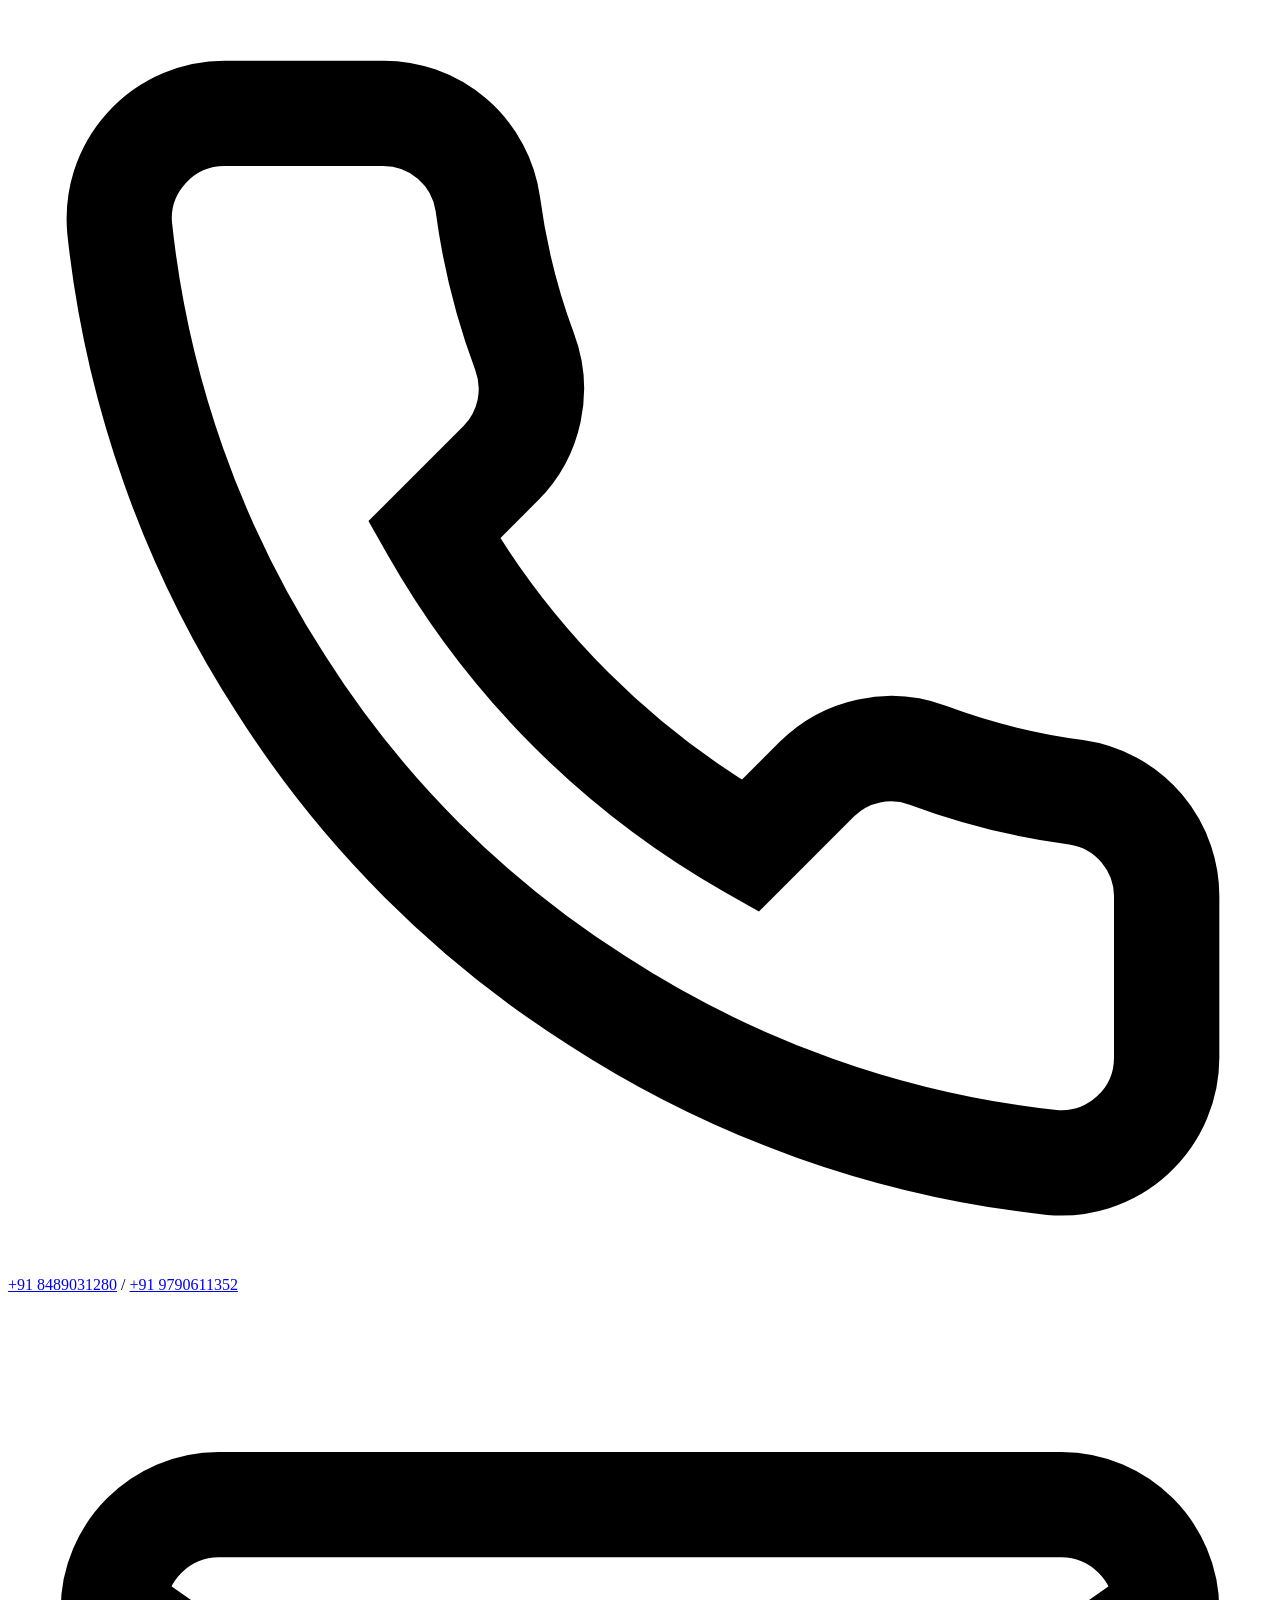
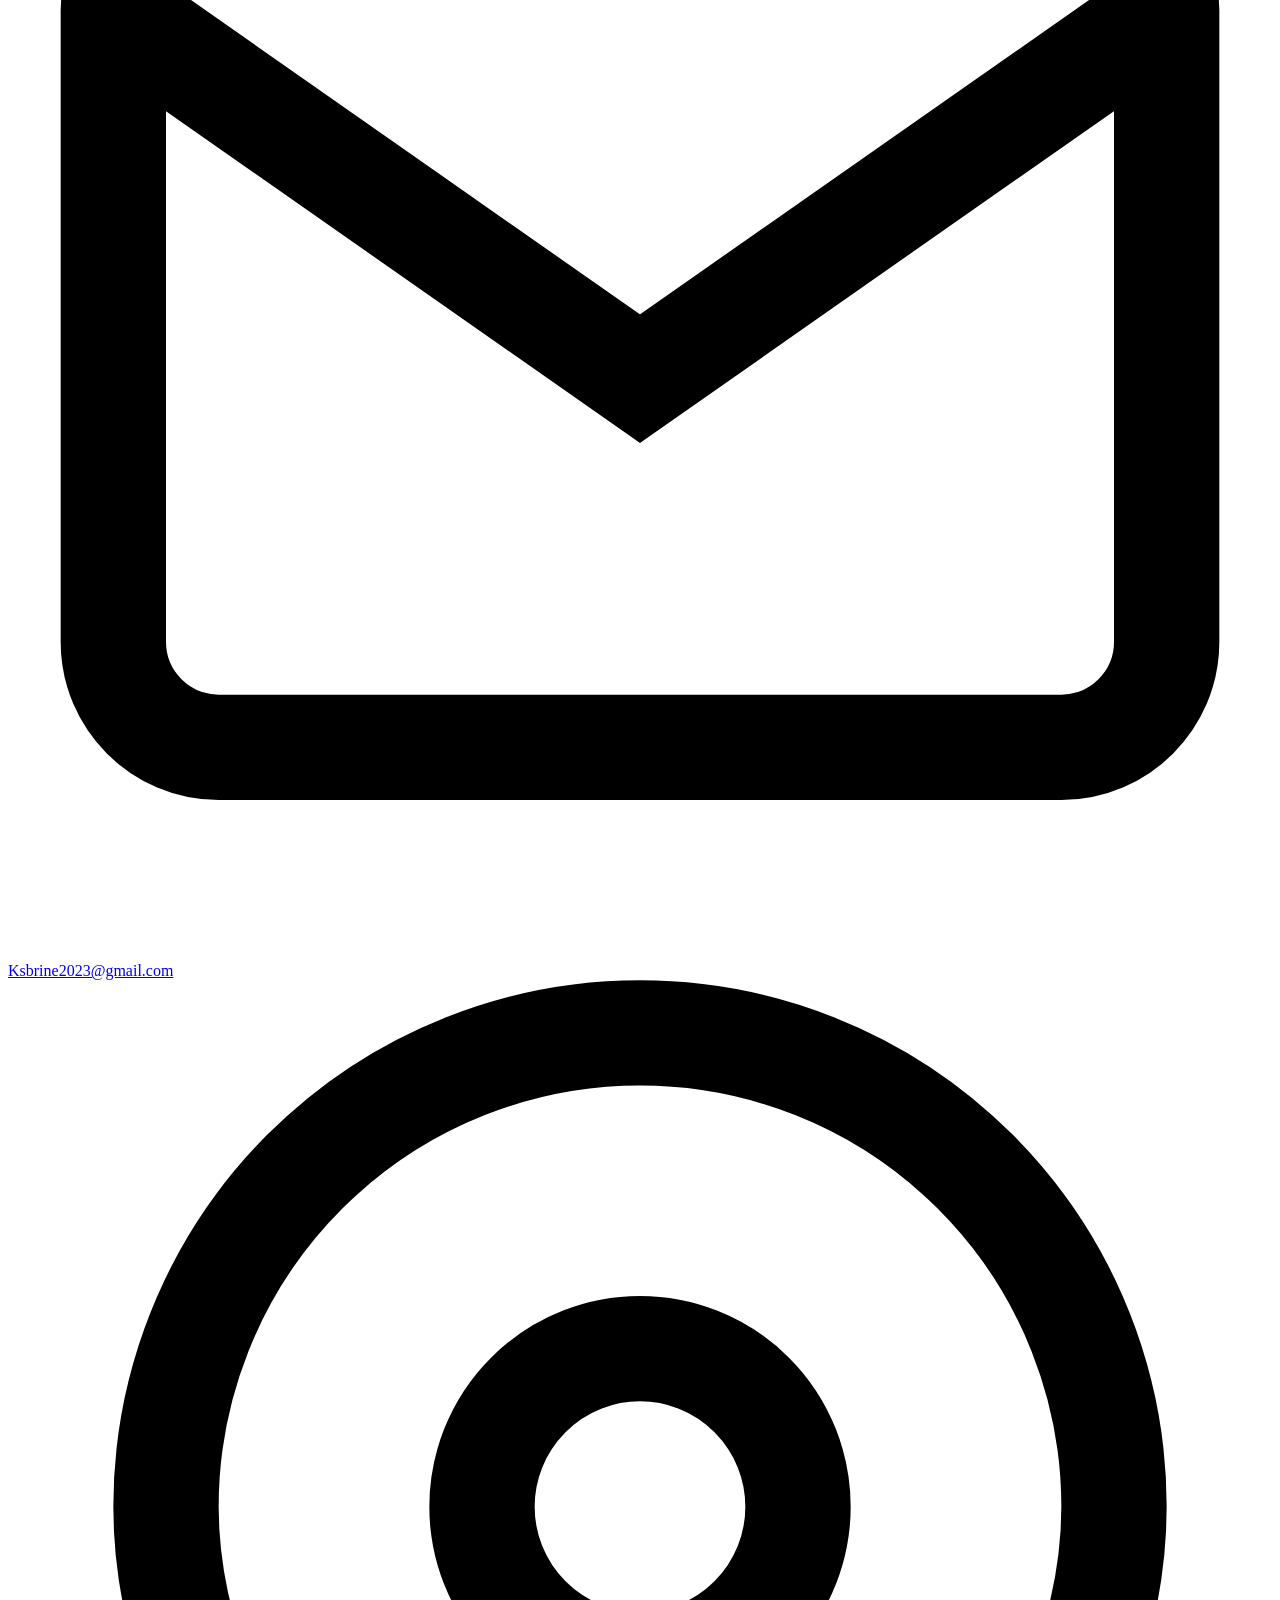
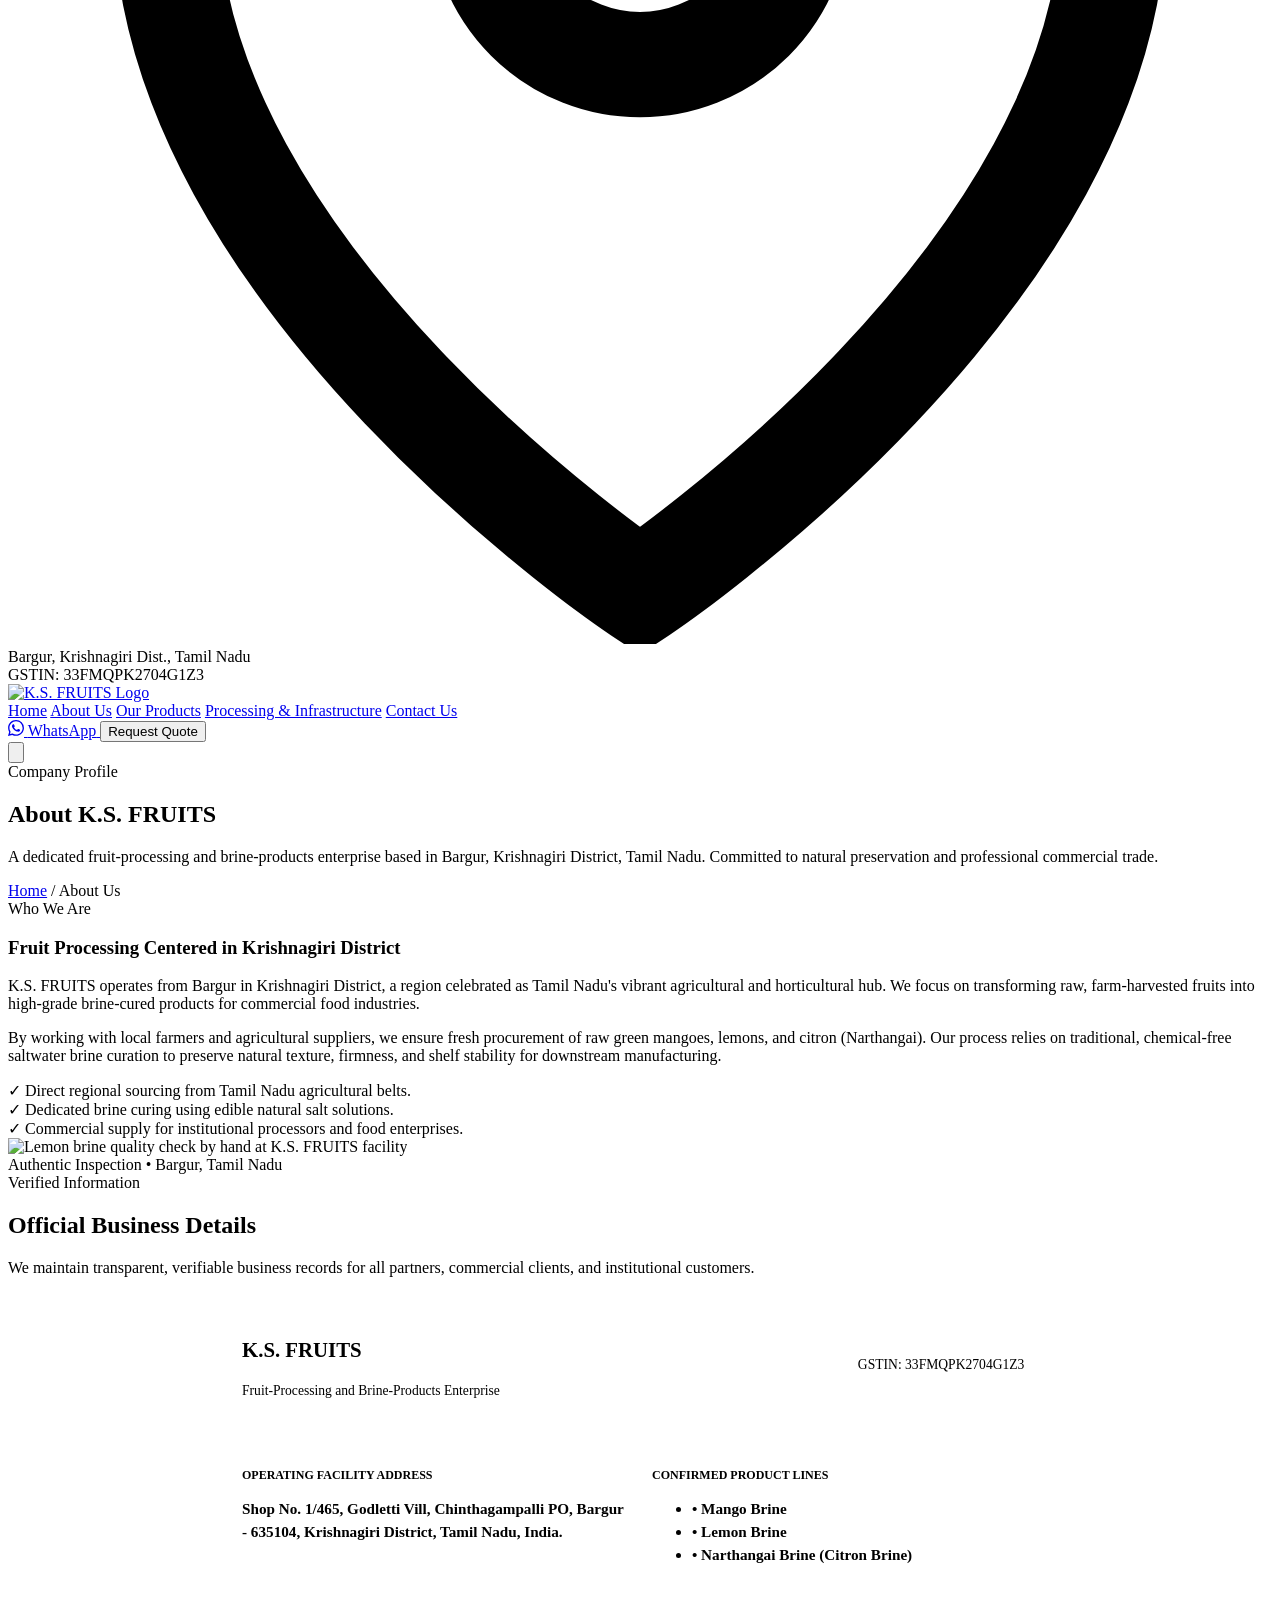
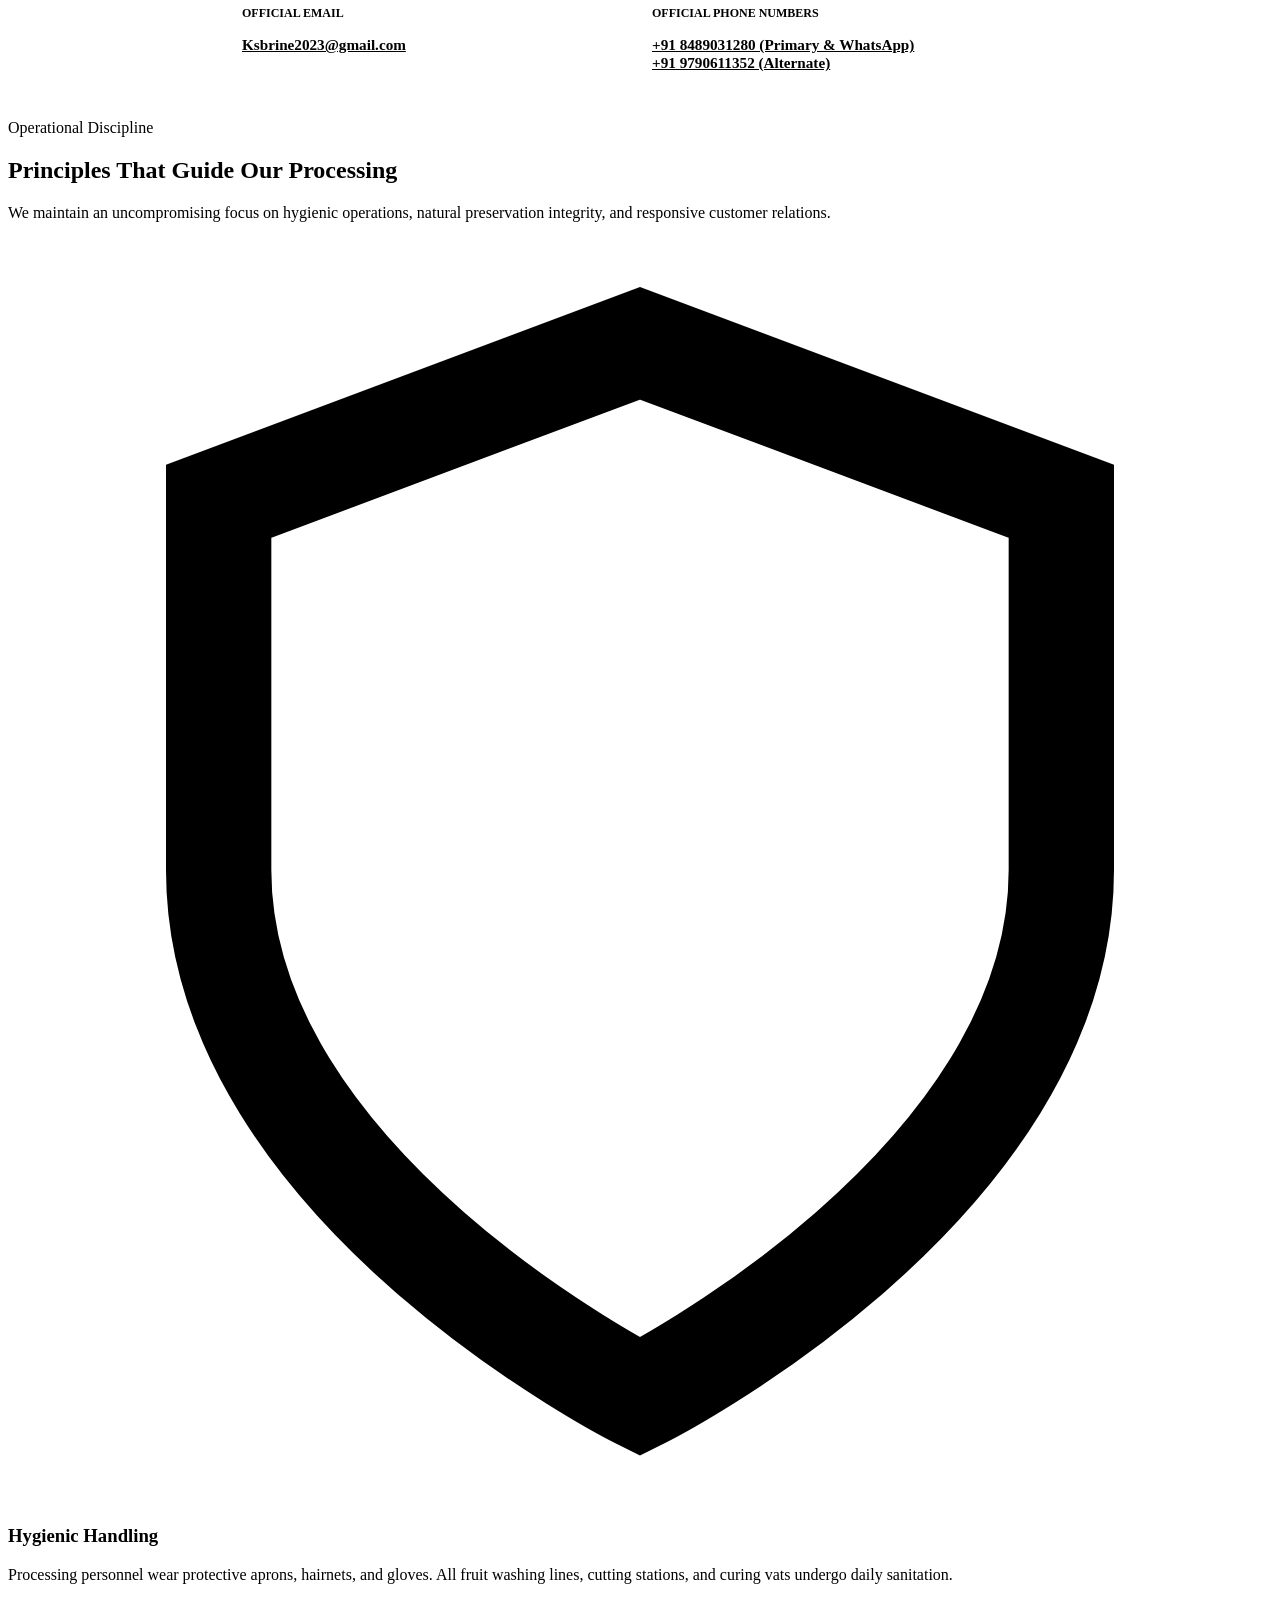
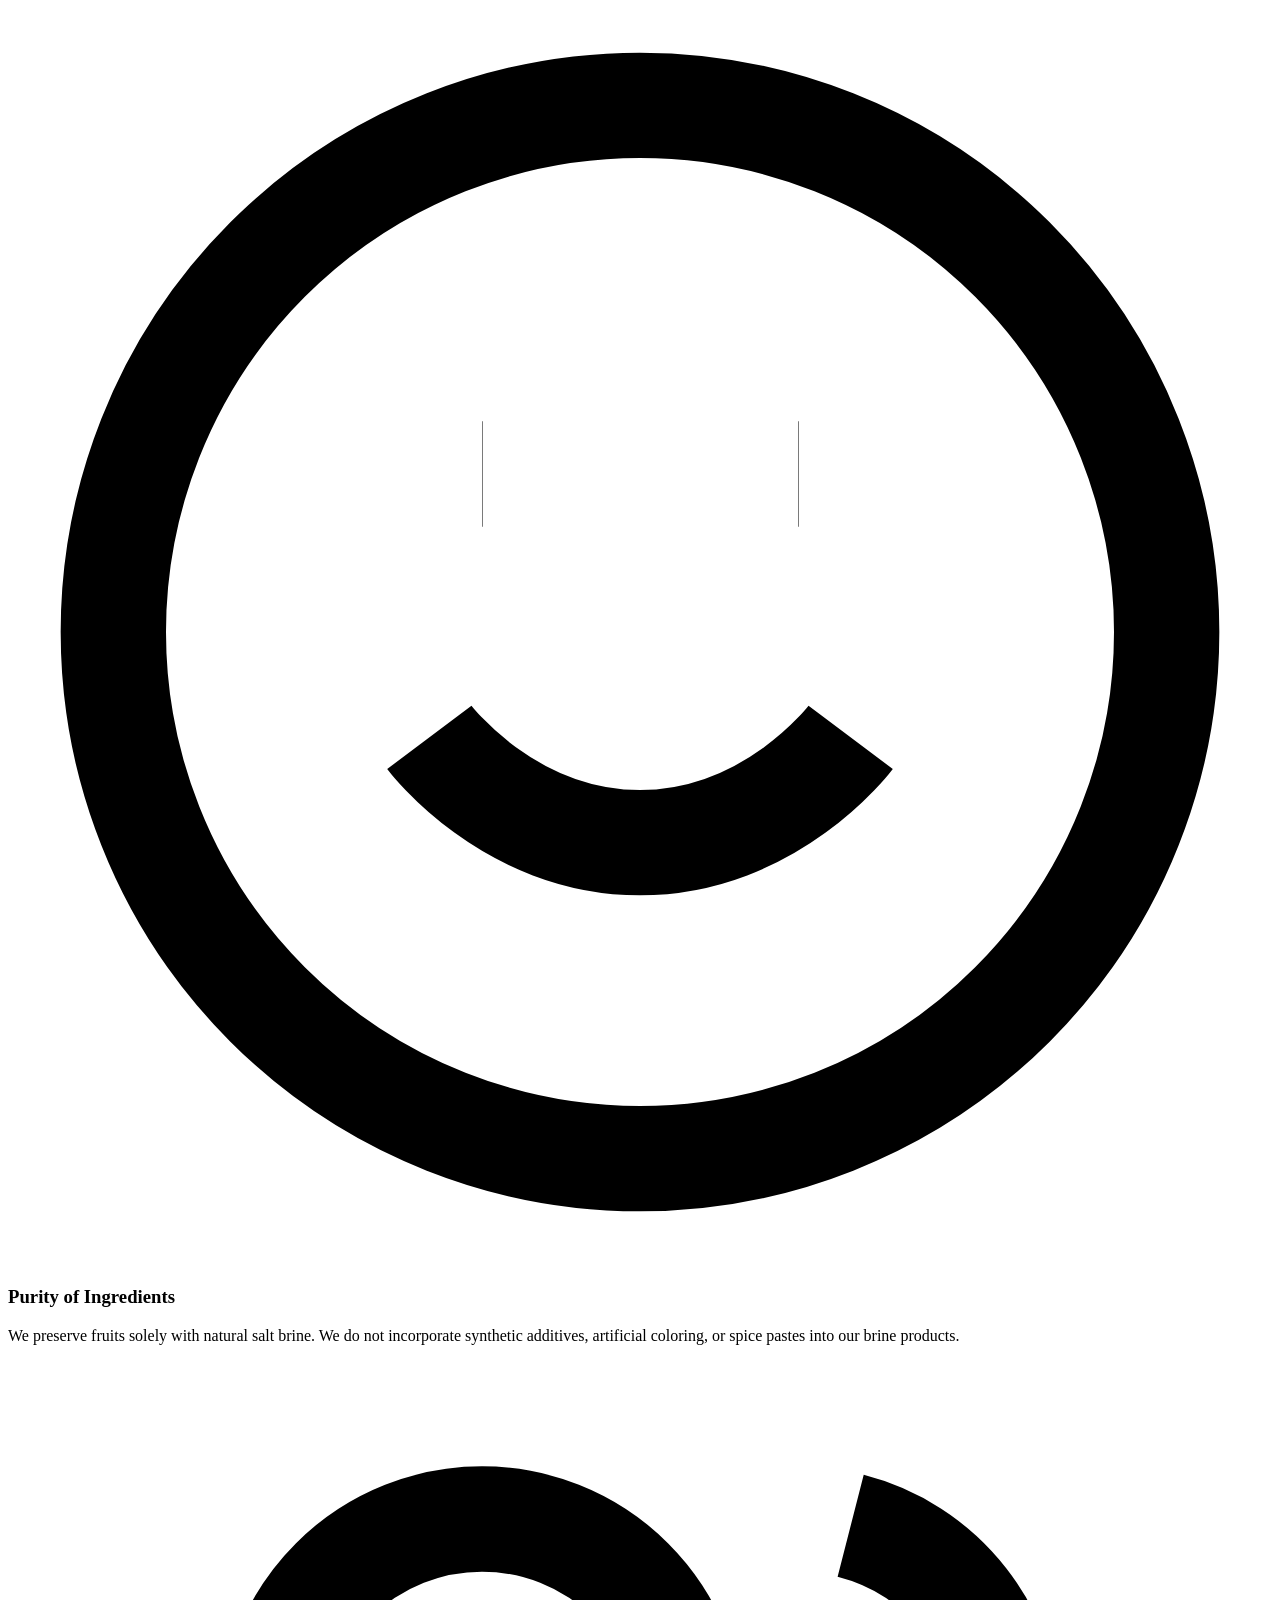
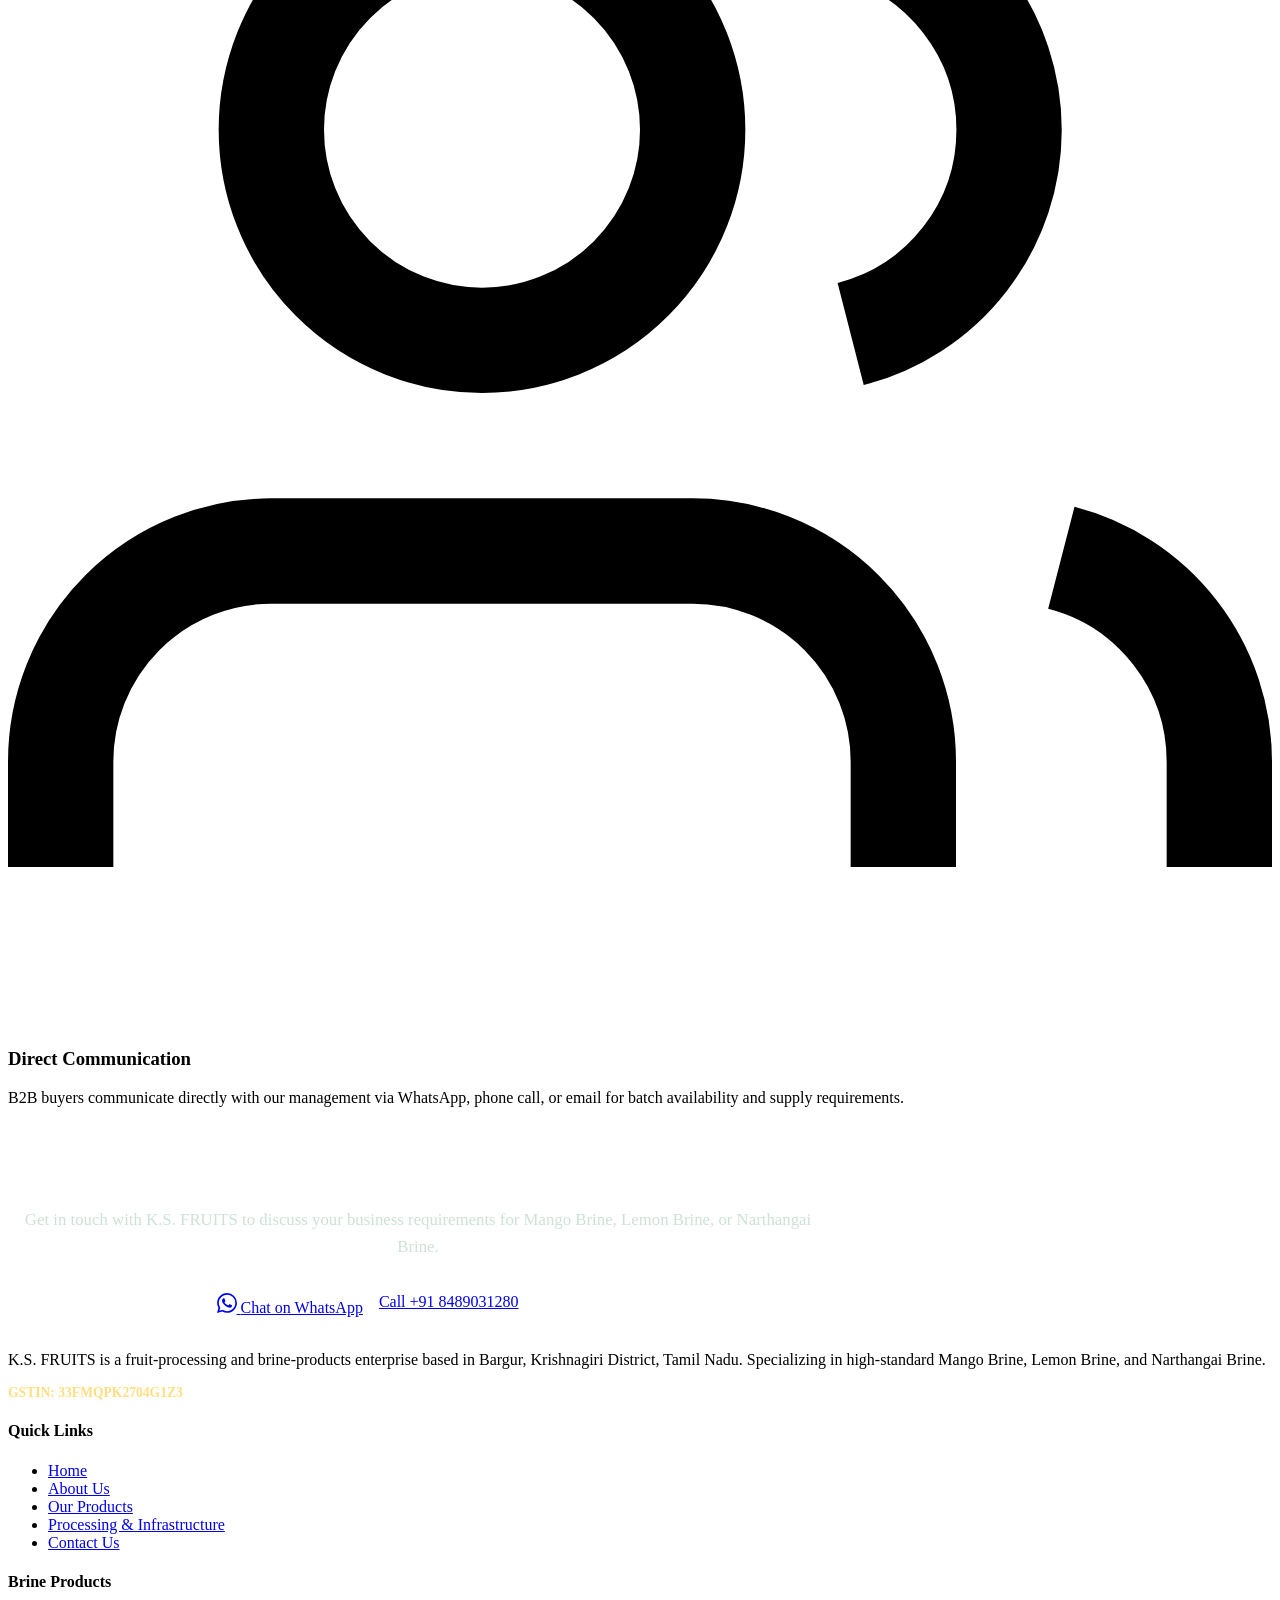
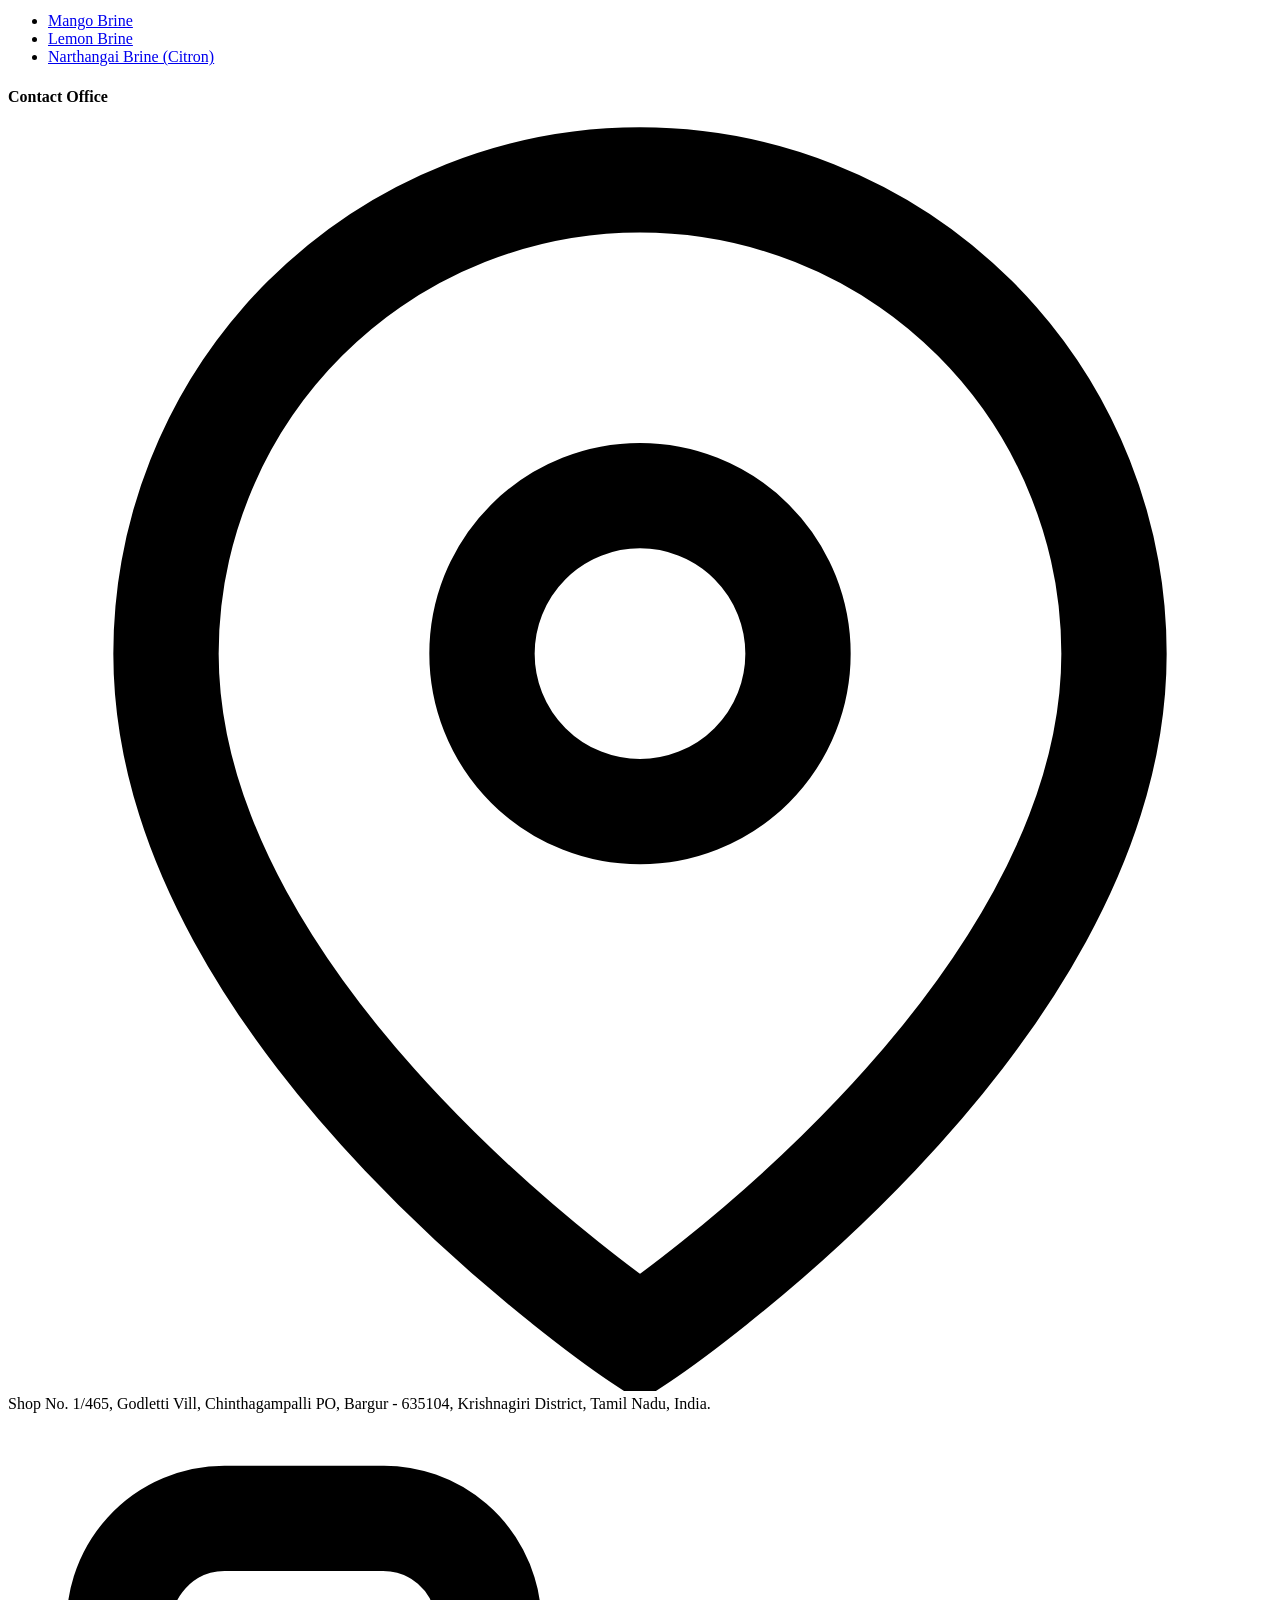
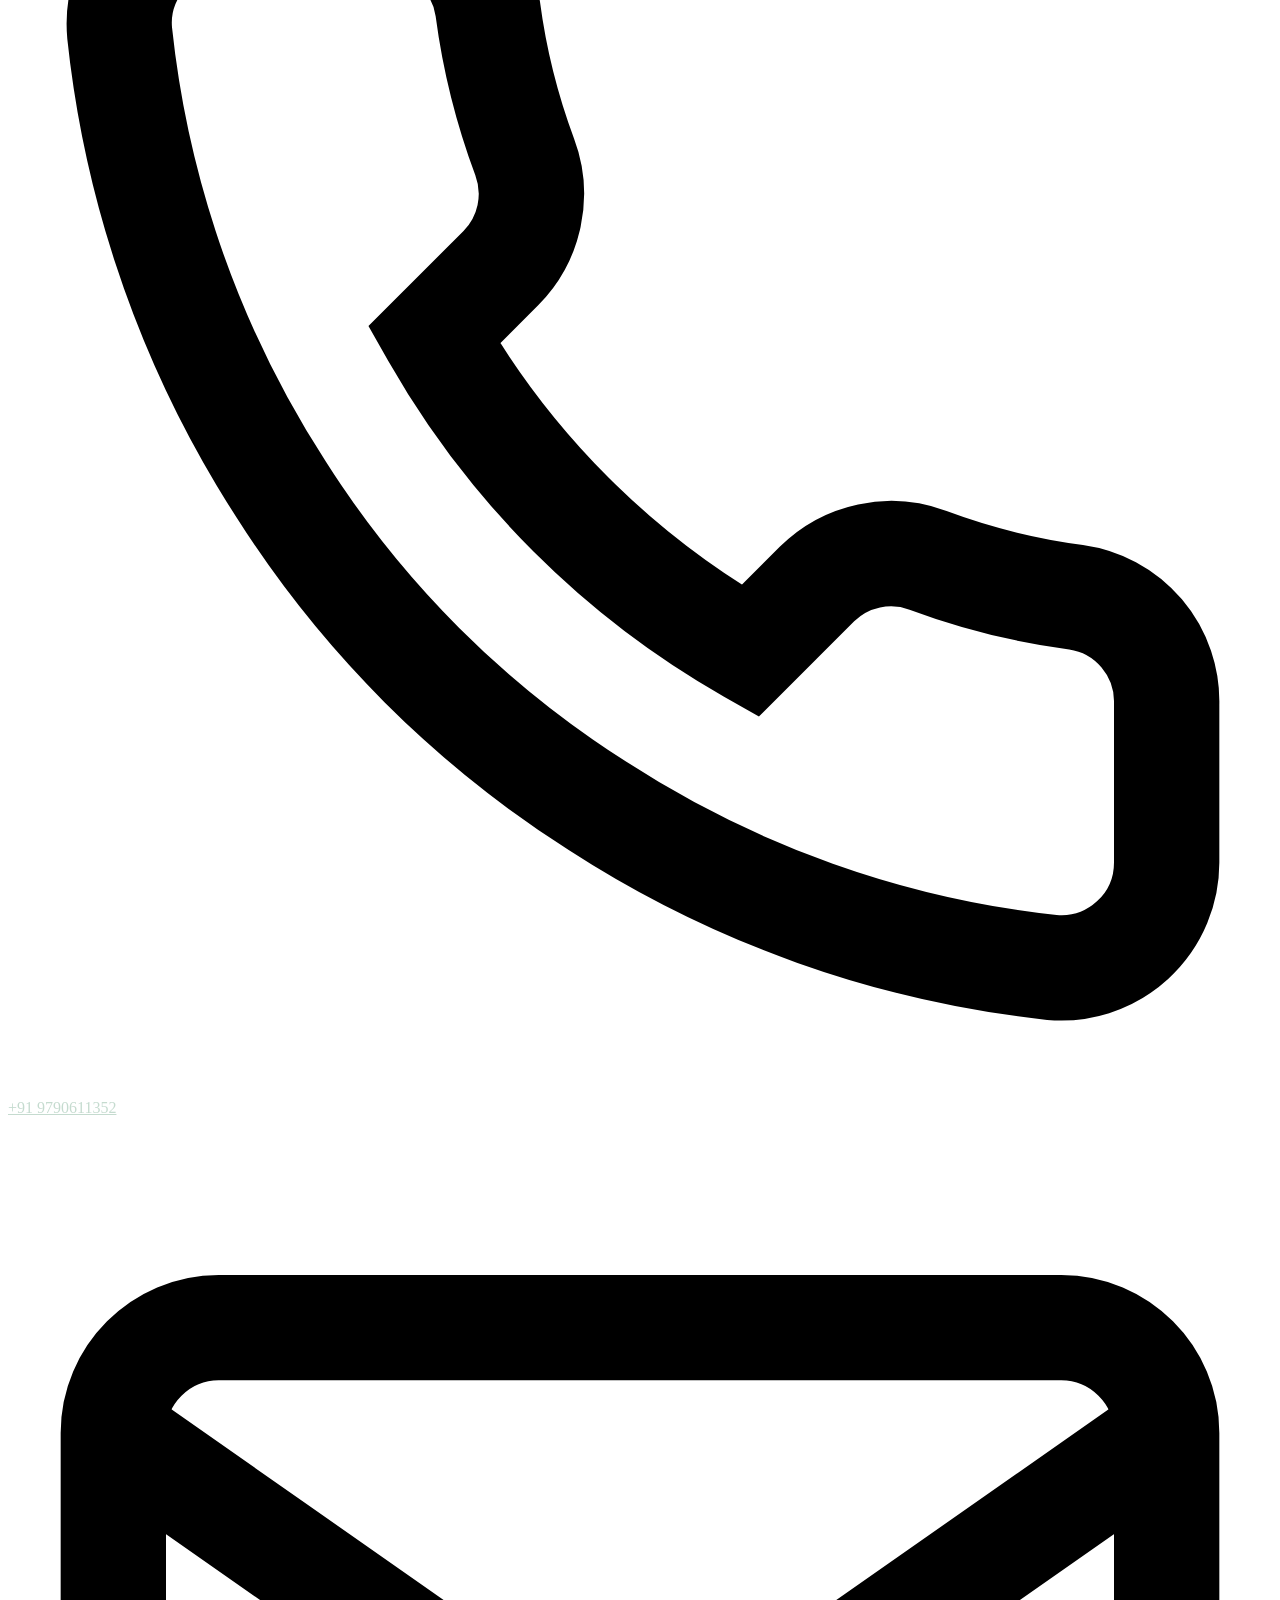
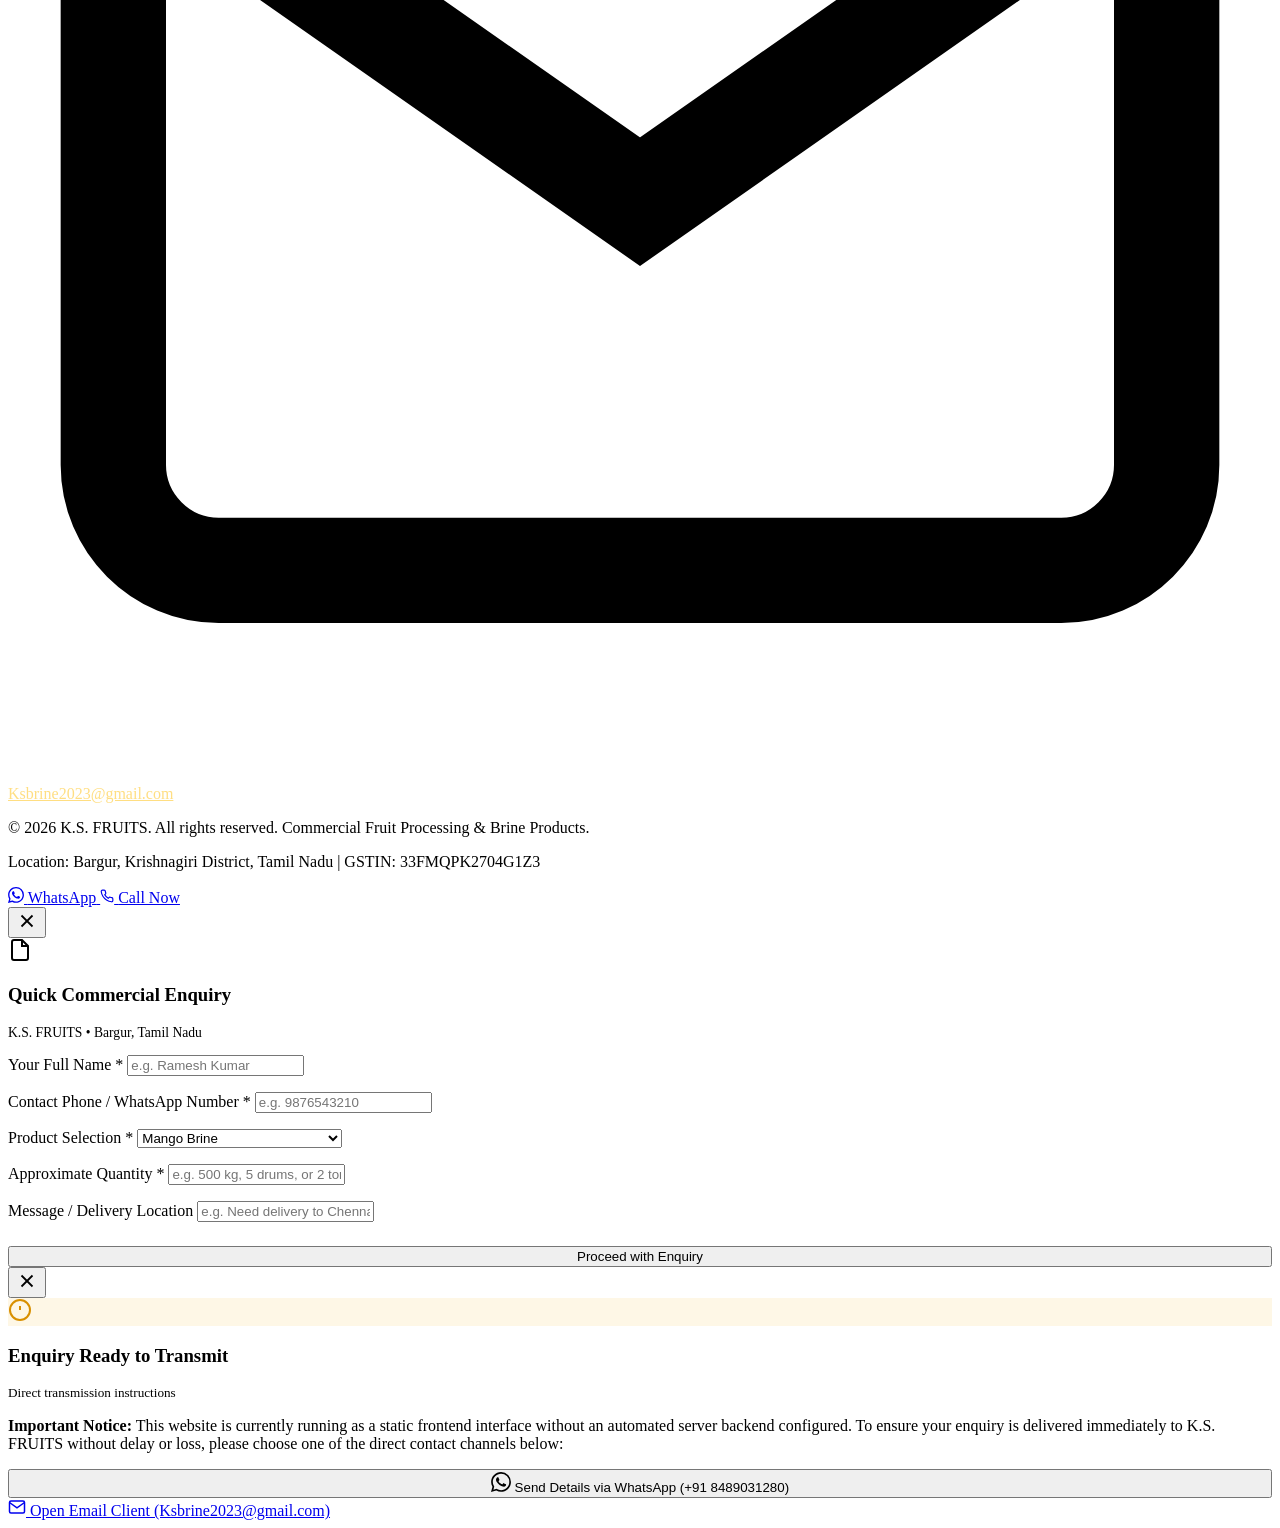
==== about.html @ 03e28963 "Add files via upload" ====
<!DOCTYPE html>
<html lang="en">
<head>
  <meta charset="UTF-8">
  <meta name="viewport" content="width=device-width, initial-scale=1.0">
  <title>About Us | K.S. FRUITS - Fruit Processing &amp; Brine Products, Bargur</title>
  <meta name="description" content="Learn about K.S. FRUITS, a fruit processing and brine products enterprise based in Bargur, Krishnagiri District, Tamil Nadu.">
  
  <link rel="preconnect" href="https://fonts.googleapis.com">
  <link rel="preconnect" href="https://fonts.gstatic.com" crossorigin>
  <link href="https://fonts.googleapis.com/css2?family=Plus+Jakarta+Sans:wght@400;500;600;700;800;900&display=swap" rel="stylesheet">
  
  <link rel="stylesheet" href="css/style.css">
</head>
<body>

  <!-- Top Announcement Bar -->
  <aside class="topbar" aria-label="Quick Contact Information">
    <div class="container topbar-content">
      <div class="topbar-info">
        <span class="topbar-item">
          <svg viewBox="0 0 24 24" fill="none" stroke="currentColor" stroke-width="2"><path d="M22 16.92v3a2 2 0 0 1-2.18 2 19.79 19.79 0 0 1-8.63-3.07 19.5 19.5 0 0 1-6-6 19.79 19.79 0 0 1-3.07-8.67A2 2 0 0 1 4.11 2h3a2 2 0 0 1 2 1.72 12.84 12.84 0 0 0 .7 2.81 2 2 0 0 1-.45 2.11L8.09 9.91a16 16 0 0 0 6 6l1.27-1.27a2 2 0 0 1 2.11-.45 12.84 12.84 0 0 0 2.81.7A2 2 0 0 1 22 16.92z"/></svg>
          <a href="tel:+918489031280">+91 8489031280</a> / <a href="tel:+919790611352">+91 9790611352</a>
        </span>
        <span class="topbar-item">
          <svg viewBox="0 0 24 24" fill="none" stroke="currentColor" stroke-width="2"><path d="M4 4h16c1.1 0 2 .9 2 2v12c0 1.1-.9 2-2 2H4c-1.1 0-2-.9-2-2V6c0-1.1.9-2 2-2z"/><polyline points="22,6 12,13 2,6"/></svg>
          <a href="mailto:Ksbrine2023@gmail.com">Ksbrine2023@gmail.com</a>
        </span>
        <span class="topbar-item">
          <svg viewBox="0 0 24 24" fill="none" stroke="currentColor" stroke-width="2"><path d="M21 10c0 7-9 13-9 13s-9-6-9-13a9 9 0 0 1 18 0z"/><circle cx="12" cy="10" r="3"/></svg>
          <span>Bargur, Krishnagiri Dist., Tamil Nadu</span>
        </span>
      </div>
      <div>
        <span class="topbar-badge">GSTIN: 33FMQPK2704G1Z3</span>
      </div>
    </div>
  </aside>

  <!-- Site Navigation Header -->
  <header class="site-header">
    <div class="container header-inner">
      <a href="index.html" class="brand-logo" aria-label="K.S. FRUITS Home">
        <img src="assets/images/logo.svg" alt="K.S. FRUITS Logo" width="260" height="65">
      </a>

      <nav class="nav-menu" id="primary-navigation" aria-label="Main Navigation">
        <a href="index.html" class="nav-link">Home</a>
        <a href="about.html" class="nav-link active">About Us</a>
        <a href="products.html" class="nav-link">Our Products</a>
        <a href="infrastructure.html" class="nav-link">Processing &amp; Infrastructure</a>
        <a href="contact.html" class="nav-link">Contact Us</a>
      </nav>

      <div class="header-cta-group">
        <a href="https://wa.me/918489031280?text=Hello%20K.S.%20FRUITS%2C%20I%20am%20interested%20in%20enquiring%20about%20your%20brine%20products." target="_blank" rel="noopener" class="btn btn-whatsapp btn-sm">
          <svg width="16" height="16" viewBox="0 0 24 24" fill="currentColor"><path d="M17.472 14.382c-.297-.149-1.758-.867-2.03-.967-.273-.099-.471-.148-.67.15-.197.297-.767.966-.94 1.164-.173.199-.347.223-.644.075-.297-.15-1.255-.463-2.39-1.475-.883-.788-1.48-1.761-1.653-2.059-.173-.297-.018-.458.13-.606.134-.133.298-.347.446-.52.149-.174.198-.298.298-.497.099-.198.05-.371-.025-.52-.075-.149-.669-1.612-.916-2.207-.242-.579-.487-.5-.669-.51-.173-.008-.371-.01-.57-.01-.198 0-.52.074-.792.372-.272.297-1.04 1.016-1.04 2.479 0 1.462 1.065 2.875 1.213 3.074.149.198 2.096 3.2 5.077 4.487.709.306 1.262.489 1.694.625.712.227 1.36.195 1.871.118.571-.085 1.758-.719 2.006-1.413.248-.694.248-1.289.173-1.413-.074-.124-.272-.198-.57-.347m-5.421 7.403h-.004a9.87 9.87 0 01-5.031-1.378l-.361-.214-3.741.982.998-3.648-.235-.374a9.86 9.86 0 01-1.51-5.26c.001-5.45 4.436-9.884 9.888-9.884 2.64 0 5.122 1.03 6.988 2.898a9.825 9.825 0 012.893 6.994c-.003 5.45-4.437 9.884-9.885 9.884m8.413-18.297A11.815 11.815 0 0012.05 0C5.495 0 .16 5.335.157 11.892c0 2.096.547 4.142 1.588 5.945L0 24l6.335-1.662c1.746.953 3.71 1.456 5.711 1.457h.004c6.554 0 11.89-5.335 11.893-11.893a11.82 11.82 0 00-3.483-8.413z"/></svg>
          <span>WhatsApp</span>
        </a>
        <button class="btn btn-primary btn-sm" data-open-quote="Mango Brine">Request Quote</button>
      </div>

      <button class="mobile-menu-btn" aria-label="Toggle menu" aria-expanded="false">
        <svg viewBox="0 0 24 24" fill="none" stroke="currentColor" stroke-width="2"><line x1="3" y1="12" x2="21" y2="12"/><line x1="3" y1="6" x2="21" y2="6"/><line x1="3" y1="18" x2="21" y2="18"/></svg>
      </button>
    </div>
  </header>

  <!-- Page Header -->
  <section class="page-header">
    <div class="container">
      <div class="page-header-content">
        <span class="page-header-tag">Company Profile</span>
        <h1 class="page-header-title">About K.S. FRUITS</h1>
        <p class="page-header-description">
          A dedicated fruit-processing and brine-products enterprise based in Bargur, Krishnagiri District, Tamil Nadu. Committed to natural preservation and professional commercial trade.
        </p>
        <div class="breadcrumb-trail">
          <a href="index.html">Home</a>
          <span class="breadcrumb-sep">/</span>
          <span>About Us</span>
        </div>
      </div>
    </div>
  </section>

  <!-- Overview Section -->
  <section class="section">
    <div class="container">
      <div class="infra-showcase">
        <div class="infra-content">
          <span class="section-subtitle">Who We Are</span>
          <h3>Fruit Processing Centered in Krishnagiri District</h3>
          <p>
            K.S. FRUITS operates from Bargur in Krishnagiri District, a region celebrated as Tamil Nadu's vibrant agricultural and horticultural hub. We focus on transforming raw, farm-harvested fruits into high-grade brine-cured products for commercial food industries.
          </p>
          <p>
            By working with local farmers and agricultural suppliers, we ensure fresh procurement of raw green mangoes, lemons, and citron (Narthangai). Our process relies on traditional, chemical-free saltwater brine curation to preserve natural texture, firmness, and shelf stability for downstream manufacturing.
          </p>
          <div class="infra-points">
            <div class="infra-point">
              <span class="infra-point-icon">✓</span>
              <span>Direct regional sourcing from Tamil Nadu agricultural belts.</span>
            </div>
            <div class="infra-point">
              <span class="infra-point-icon">✓</span>
              <span>Dedicated brine curing using edible natural salt solutions.</span>
            </div>
            <div class="infra-point">
              <span class="infra-point-icon">✓</span>
              <span>Commercial supply for institutional processors and food enterprises.</span>
            </div>
          </div>
        </div>
        <div class="infra-image-wrap">
          <img src="public/images/lemon-brine-inspection.png" alt="Lemon brine quality check by hand at K.S. FRUITS facility" width="560" height="360" loading="lazy">
          <div class="infra-caption-badge">Authentic Inspection • Bargur, Tamil Nadu</div>
        </div>
      </div>
    </div>
  </section>

  <!-- Confirmed Business Profile (Facts only) -->
  <section class="section section-bg-light">
    <div class="container">
      <div class="section-header">
        <span class="section-subtitle">Verified Information</span>
        <h2 class="section-title">Official Business Details</h2>
        <p class="section-description">
          We maintain transparent, verifiable business records for all partners, commercial clients, and institutional customers.
        </p>
      </div>

      <div style="max-width: 860px; margin: 0 auto; background: #ffffff; border: 1px solid var(--color-border); border-radius: var(--radius-lg); box-shadow: var(--shadow-sm); overflow: hidden;">
        <div style="padding: 1.5rem 2rem; background: var(--color-primary-soft); border-bottom: 1px solid var(--color-border); display: flex; justify-content: space-between; align-items: center; flex-wrap: wrap; gap: 1rem;">
          <div>
            <h3 style="font-size: 1.3rem; font-weight: 800; color: var(--color-primary-dark);">K.S. FRUITS</h3>
            <p style="font-size: 0.85rem; color: var(--color-text-muted);">Fruit-Processing and Brine-Products Enterprise</p>
          </div>
          <span class="topbar-badge" style="font-size: 0.85rem; padding: 0.35rem 0.85rem;">GSTIN: 33FMQPK2704G1Z3</span>
        </div>

        <div style="padding: 2rem; display: grid; grid-template-columns: 1fr 1fr; gap: 1.5rem;">
          <div>
            <span style="display: block; font-size: 0.75rem; text-transform: uppercase; font-weight: 700; color: var(--color-text-light); margin-bottom: 0.25rem;">Operating Facility Address</span>
            <p style="font-size: 0.95rem; font-weight: 600; color: var(--color-primary-dark); line-height: 1.5;">
              Shop No. 1/465, Godletti Vill, Chinthagampalli PO, Bargur - 635104, Krishnagiri District, Tamil Nadu, India.
            </p>
          </div>

          <div>
            <span style="display: block; font-size: 0.75rem; text-transform: uppercase; font-weight: 700; color: var(--color-text-light); margin-bottom: 0.25rem;">Confirmed Product Lines</span>
            <ul style="font-size: 0.95rem; font-weight: 600; color: var(--color-primary-dark); line-height: 1.5;">
              <li>• Mango Brine</li>
              <li>• Lemon Brine</li>
              <li>• Narthangai Brine (Citron Brine)</li>
            </ul>
          </div>

          <div>
            <span style="display: block; font-size: 0.75rem; text-transform: uppercase; font-weight: 700; color: var(--color-text-light); margin-bottom: 0.25rem;">Official Email</span>
            <p style="font-size: 0.95rem; font-weight: 600;">
              <a href="mailto:Ksbrine2023@gmail.com" style="color: var(--color-primary); text-decoration: underline;">Ksbrine2023@gmail.com</a>
            </p>
          </div>

          <div>
            <span style="display: block; font-size: 0.75rem; text-transform: uppercase; font-weight: 700; color: var(--color-text-light); margin-bottom: 0.25rem;">Official Phone Numbers</span>
            <p style="font-size: 0.95rem; font-weight: 600;">
              <a href="tel:+918489031280" style="color: var(--color-primary); display: block;">+91 8489031280 (Primary &amp; WhatsApp)</a>
              <a href="tel:+919790611352" style="color: var(--color-text-muted); display: block;">+91 9790611352 (Alternate)</a>
            </p>
          </div>
        </div>
      </div>
    </div>
  </section>

  <!-- Core Values -->
  <section class="section">
    <div class="container">
      <div class="section-header">
        <span class="section-subtitle">Operational Discipline</span>
        <h2 class="section-title">Principles That Guide Our Processing</h2>
        <p class="section-description">
          We maintain an uncompromising focus on hygienic operations, natural preservation integrity, and responsive customer relations.
        </p>
      </div>

      <div class="feature-cards-grid">
        <div class="feature-box">
          <div class="feature-icon-wrapper">
            <svg viewBox="0 0 24 24" fill="none" stroke="currentColor" stroke-width="2"><path d="M12 22s8-4 8-10V5l-8-3-8 3v7c0 6 8 10 8 10z"/></svg>
          </div>
          <h3>Hygienic Handling</h3>
          <p>
            Processing personnel wear protective aprons, hairnets, and gloves. All fruit washing lines, cutting stations, and curing vats undergo daily sanitation.
          </p>
        </div>

        <div class="feature-box">
          <div class="feature-icon-wrapper">
            <svg viewBox="0 0 24 24" fill="none" stroke="currentColor" stroke-width="2"><circle cx="12" cy="12" r="10"/><path d="M8 14s1.5 2 4 2 4-2 4-2"/><line x1="9" y1="9" x2="9.01" y2="9"/><line x1="15" y1="9" x2="15.01" y2="9"/></svg>
          </div>
          <h3>Purity of Ingredients</h3>
          <p>
            We preserve fruits solely with natural salt brine. We do not incorporate synthetic additives, artificial coloring, or spice pastes into our brine products.
          </p>
        </div>

        <div class="feature-box">
          <div class="feature-icon-wrapper">
            <svg viewBox="0 0 24 24" fill="none" stroke="currentColor" stroke-width="2"><path d="M17 21v-2a4 4 0 0 0-4-4H5a4 4 0 0 0-4 4v2"/><circle cx="9" cy="7" r="4"/><path d="M23 21v-2a4 4 0 0 0-3-3.87"/><path d="M16 3.13a4 4 0 0 1 0 7.75"/></svg>
          </div>
          <h3>Direct Communication</h3>
          <p>
            B2B buyers communicate directly with our management via WhatsApp, phone call, or email for batch availability and supply requirements.
          </p>
        </div>
      </div>
    </div>
  </section>

  <!-- Direct Contact CTA -->
  <section class="section" style="background: linear-gradient(135deg, var(--color-primary) 0%, var(--color-primary-dark) 100%); color: #ffffff;">
    <div class="container text-center" style="text-align: center; max-width: 820px;">
      <span class="section-subtitle" style="color: var(--color-accent);">Commercial Supply Inquiries</span>
      <h2 class="section-title" style="color: #ffffff; margin-bottom: 1.25rem;">Ready to Source Quality Fruit Brine?</h2>
      <p style="color: #cde2d6; font-size: 1.05rem; line-height: 1.6; margin-bottom: 2rem;">
        Get in touch with K.S. FRUITS to discuss your business requirements for Mango Brine, Lemon Brine, or Narthangai Brine.
      </p>
      <div style="display: flex; justify-content: center; flex-wrap: wrap; gap: 1rem;">
        <a href="https://wa.me/918489031280?text=Hello%20K.S.%20FRUITS%2C%20I%20am%20interested%20in%20enquiring%20about%20your%20brine%20products." target="_blank" rel="noopener" class="btn btn-whatsapp btn-lg">
          <svg width="20" height="20" viewBox="0 0 24 24" fill="currentColor"><path d="M17.472 14.382c-.297-.149-1.758-.867-2.03-.967-.273-.099-.471-.148-.67.15-.197.297-.767.966-.94 1.164-.173.199-.347.223-.644.075-.297-.15-1.255-.463-2.39-1.475-.883-.788-1.48-1.761-1.653-2.059-.173-.297-.018-.458.13-.606.134-.133.298-.347.446-.52.149-.174.198-.298.298-.497.099-.198.05-.371-.025-.52-.075-.149-.669-1.612-.916-2.207-.242-.579-.487-.5-.669-.51-.173-.008-.371-.01-.57-.01-.198 0-.52.074-.792.372-.272.297-1.04 1.016-1.04 2.479 0 1.462 1.065 2.875 1.213 3.074.149.198 2.096 3.2 5.077 4.487.709.306 1.262.489 1.694.625.712.227 1.36.195 1.871.118.571-.085 1.758-.719 2.006-1.413.248-.694.248-1.289.173-1.413-.074-.124-.272-.198-.57-.347m-5.421 7.403h-.004a9.87 9.87 0 01-5.031-1.378l-.361-.214-3.741.982.998-3.648-.235-.374a9.86 9.86 0 01-1.51-5.26c.001-5.45 4.436-9.884 9.888-9.884 2.64 0 5.122 1.03 6.988 2.898a9.825 9.825 0 012.893 6.994c-.003 5.45-4.437 9.884-9.885 9.884m8.413-18.297A11.815 11.815 0 0012.05 0C5.495 0 .16 5.335.157 11.892c0 2.096.547 4.142 1.588 5.945L0 24l6.335-1.662c1.746.953 3.71 1.456 5.711 1.457h.004c6.554 0 11.89-5.335 11.893-11.893a11.82 11.82 0 00-3.483-8.413z"/></svg>
          <span>Chat on WhatsApp</span>
        </a>
        <a href="tel:+918489031280" class="btn btn-accent btn-lg">Call +91 8489031280</a>
        <a href="contact.html" class="btn btn-call btn-lg" style="background: transparent; color: #ffffff; border-color: rgba(255,255,255,0.4);">Contact Page</a>
      </div>
    </div>
  </section>

  <!-- Site Footer -->
  <footer class="site-footer">
    <div class="container">
      <div class="footer-grid">
        <div class="footer-brand-col">
          <img src="assets/images/logo.svg" alt="K.S. FRUITS Logo" width="220" height="55" style="filter: brightness(0) invert(1);">
          <p>
            K.S. FRUITS is a fruit-processing and brine-products enterprise based in Bargur, Krishnagiri District, Tamil Nadu. Specializing in high-standard Mango Brine, Lemon Brine, and Narthangai Brine.
          </p>
          <div style="margin-top: 1rem; color: #ffde82; font-size: 0.85rem; font-weight: 600;">
            GSTIN: 33FMQPK2704G1Z3
          </div>
        </div>

        <div class="footer-nav-col">
          <h4 class="footer-col-title">Quick Links</h4>
          <ul class="footer-nav-list">
            <li><a href="index.html">Home</a></li>
            <li><a href="about.html">About Us</a></li>
            <li><a href="products.html">Our Products</a></li>
            <li><a href="infrastructure.html">Processing &amp; Infrastructure</a></li>
            <li><a href="contact.html">Contact Us</a></li>
          </ul>
        </div>

        <div class="footer-nav-col">
          <h4 class="footer-col-title">Brine Products</h4>
          <ul class="footer-nav-list">
            <li><a href="products.html#mango">Mango Brine</a></li>
            <li><a href="products.html#lemon">Lemon Brine</a></li>
            <li><a href="products.html#narthangai">Narthangai Brine (Citron)</a></li>
          </ul>
        </div>

        <div class="footer-contact-col">
          <h4 class="footer-col-title">Contact Office</h4>
          <div class="footer-contact-info">
            <div class="footer-contact-row">
              <svg viewBox="0 0 24 24" fill="none" stroke="currentColor" stroke-width="2"><path d="M21 10c0 7-9 13-9 13s-9-6-9-13a9 9 0 0 1 18 0z"/><circle cx="12" cy="10" r="3"/></svg>
              <span>Shop No. 1/465, Godletti Vill, Chinthagampalli PO, Bargur - 635104, Krishnagiri District, Tamil Nadu, India.</span>
            </div>
            <div class="footer-contact-row">
              <svg viewBox="0 0 24 24" fill="none" stroke="currentColor" stroke-width="2"><path d="M22 16.92v3a2 2 0 0 1-2.18 2 19.79 19.79 0 0 1-8.63-3.07 19.5 19.5 0 0 1-6-6 19.79 19.79 0 0 1-3.07-8.67A2 2 0 0 1 4.11 2h3a2 2 0 0 1 2 1.72 12.84 12.84 0 0 0 .7 2.81 2 2 0 0 1-.45 2.11L8.09 9.91a16 16 0 0 0 6 6l1.27-1.27a2 2 0 0 1 2.11-.45 12.84 12.84 0 0 0 2.81.7A2 2 0 0 1 22 16.92z"/></svg>
              <div>
                <a href="tel:+918489031280" style="color: #ffffff; display: block;">+91 8489031280</a>
                <a href="tel:+919790611352" style="color: #c5dbcf; display: block;">+91 9790611352</a>
              </div>
            </div>
            <div class="footer-contact-row">
              <svg viewBox="0 0 24 24" fill="none" stroke="currentColor" stroke-width="2"><path d="M4 4h16c1.1 0 2 .9 2 2v12c0 1.1-.9 2-2 2H4c-1.1 0-2-.9-2-2V6c0-1.1.9-2 2-2z"/><polyline points="22,6 12,13 2,6"/></svg>
              <a href="mailto:Ksbrine2023@gmail.com" style="color: #ffde82;">Ksbrine2023@gmail.com</a>
            </div>
          </div>
        </div>
      </div>

      <div class="footer-bottom">
        <div class="footer-bottom-inner">
          <p>&copy; <span class="dynamic-year">2026</span> K.S. FRUITS. All rights reserved. Commercial Fruit Processing &amp; Brine Products.</p>
          <p>Location: Bargur, Krishnagiri District, Tamil Nadu | GSTIN: 33FMQPK2704G1Z3</p>
        </div>
      </div>
    </div>
  </footer>

  <!-- Mobile Sticky Floating Contact Bar -->
  <aside class="mobile-sticky-bar" aria-label="Mobile Quick Contact">
    <div class="mobile-sticky-inner">
      <a href="https://wa.me/918489031280?text=Hello%20K.S.%20FRUITS%2C%20I%20am%20interested%20in%20enquiring%20about%20your%20brine%20products." target="_blank" rel="noopener" class="btn btn-whatsapp btn-sm">
        <svg width="16" height="16" viewBox="0 0 24 24" fill="currentColor"><path d="M17.472 14.382c-.297-.149-1.758-.867-2.03-.967-.273-.099-.471-.148-.67.15-.197.297-.767.966-.94 1.164-.173.199-.347.223-.644.075-.297-.15-1.255-.463-2.39-1.475-.883-.788-1.48-1.761-1.653-2.059-.173-.297-.018-.458.13-.606.134-.133.298-.347.446-.52.149-.174.198-.298.298-.497.099-.198.05-.371-.025-.52-.075-.149-.669-1.612-.916-2.207-.242-.579-.487-.5-.669-.51-.173-.008-.371-.01-.57-.01-.198 0-.52.074-.792.372-.272.297-1.04 1.016-1.04 2.479 0 1.462 1.065 2.875 1.213 3.074.149.198 2.096 3.2 5.077 4.487.709.306 1.262.489 1.694.625.712.227 1.36.195 1.871.118.571-.085 1.758-.719 2.006-1.413.248-.694.248-1.289.173-1.413-.074-.124-.272-.198-.57-.347m-5.421 7.403h-.004a9.87 9.87 0 01-5.031-1.378l-.361-.214-3.741.982.998-3.648-.235-.374a9.86 9.86 0 01-1.51-5.26c.001-5.45 4.436-9.884 9.888-9.884 2.64 0 5.122 1.03 6.988 2.898a9.825 9.825 0 012.893 6.994c-.003 5.45-4.437 9.884-9.885 9.884m8.413-18.297A11.815 11.815 0 0012.05 0C5.495 0 .16 5.335.157 11.892c0 2.096.547 4.142 1.588 5.945L0 24l6.335-1.662c1.746.953 3.71 1.456 5.711 1.457h.004c6.554 0 11.89-5.335 11.893-11.893a11.82 11.82 0 00-3.483-8.413z"/></svg>
        <span>WhatsApp</span>
      </a>
      <a href="tel:+918489031280" class="btn btn-call btn-sm">
        <svg width="14" height="14" viewBox="0 0 24 24" fill="none" stroke="currentColor" stroke-width="2"><path d="M22 16.92v3a2 2 0 0 1-2.18 2 19.79 19.79 0 0 1-8.63-3.07 19.5 19.5 0 0 1-6-6 19.79 19.79 0 0 1-3.07-8.67A2 2 0 0 1 4.11 2h3a2 2 0 0 1 2 1.72 12.84 12.84 0 0 0 .7 2.81 2 2 0 0 1-.45 2.11L8.09 9.91a16 16 0 0 0 6 6l1.27-1.27a2 2 0 0 1 2.11-.45 12.84 12.84 0 0 0 2.81.7A2 2 0 0 1 22 16.92z"/></svg>
        <span>Call Now</span>
      </a>
    </div>
  </aside>

  <!-- Quick Quote Modal -->
  <div class="modal-overlay" id="quick-quote-modal" role="dialog" aria-modal="true" aria-labelledby="modal-quote-title">
    <div class="modal-box">
      <button class="modal-close-btn" aria-label="Close modal">
        <svg width="22" height="22" viewBox="0 0 24 24" fill="none" stroke="currentColor" stroke-width="2"><line x1="18" y1="6" x2="6" y2="18"/><line x1="6" y1="6" x2="18" y2="18"/></svg>
      </button>
      <div class="modal-icon-header">
        <div class="modal-badge-icon">
          <svg width="24" height="24" viewBox="0 0 24 24" fill="none" stroke="currentColor" stroke-width="2"><path d="M14 2H6a2 2 0 0 0-2 2v16a2 2 0 0 0 2 2h12a2 2 0 0 0 2-2V8z"/><polyline points="14 2 14 8 20 8"/></svg>
        </div>
        <div>
          <h3 id="modal-quote-title">Quick Commercial Enquiry</h3>
          <p style="font-size: 0.85rem; color: var(--color-text-muted);">K.S. FRUITS • Bargur, Tamil Nadu</p>
        </div>
      </div>
      <form id="quick-quote-form" style="display: flex; flex-direction: column; gap: 1rem;">
        <div>
          <label class="form-label" for="quick-name">Your Full Name <span class="req">*</span></label>
          <input type="text" id="quick-name" class="form-input" placeholder="e.g. Ramesh Kumar" required>
        </div>
        <div>
          <label class="form-label" for="quick-phone">Contact Phone / WhatsApp Number <span class="req">*</span></label>
          <input type="tel" id="quick-phone" class="form-input" placeholder="e.g. 9876543210" required>
        </div>
        <div>
          <label class="form-label" for="modal-product-select">Product Selection <span class="req">*</span></label>
          <select id="modal-product-select" class="form-select" required>
            <option value="Mango Brine">Mango Brine</option>
            <option value="Lemon Brine">Lemon Brine</option>
            <option value="Narthangai Brine">Narthangai Brine (Citron Brine)</option>
            <option value="Multiple Products">Multiple Products</option>
          </select>
        </div>
        <div>
          <label class="form-label" for="quick-quantity">Approximate Quantity <span class="req">*</span></label>
          <input type="text" id="quick-quantity" class="form-input" placeholder="e.g. 500 kg, 5 drums, or 2 tons" required>
        </div>
        <div>
          <label class="form-label" for="quick-notes">Message / Delivery Location</label>
          <input type="text" id="quick-notes" class="form-input" placeholder="e.g. Need delivery to Chennai food unit">
        </div>
        <button type="submit" class="btn btn-primary" style="margin-top: 0.5rem;">Proceed with Enquiry</button>
      </form>
    </div>
  </div>

  <!-- Honest Backend Notice Modal -->
  <div class="modal-overlay" id="backend-notice-modal" role="dialog" aria-modal="true" aria-labelledby="backend-modal-title">
    <div class="modal-box">
      <button class="modal-close-btn" aria-label="Close modal">
        <svg width="22" height="22" viewBox="0 0 24 24" fill="none" stroke="currentColor" stroke-width="2"><line x1="18" y1="6" x2="6" y2="18"/><line x1="6" y1="6" x2="18" y2="18"/></svg>
      </button>
      <div class="modal-icon-header">
        <div class="modal-badge-icon" style="background-color: #fef7e6; color: #d99000;">
          <svg width="24" height="24" viewBox="0 0 24 24" fill="none" stroke="currentColor" stroke-width="2"><circle cx="12" cy="12" r="10"/><line x1="12" y1="8" x2="12" y2="12"/><line x1="12" y1="16" x2="12.01" y2="16"/></svg>
        </div>
        <div>
          <h3 id="backend-modal-title">Enquiry Ready to Transmit</h3>
          <p style="font-size: 0.825rem; color: var(--color-text-muted);">Direct transmission instructions</p>
        </div>
      </div>
      
      <p class="modal-explanation">
        <strong>Important Notice:</strong> This website is currently running as a static frontend interface without an automated server backend configured. To ensure your enquiry is delivered immediately to K.S. FRUITS without delay or loss, please choose one of the direct contact channels below:
      </p>

      <div class="enquiry-summary-preview" id="modal-enquiry-preview">
        <!-- Injected via JavaScript -->
      </div>

      <div class="modal-action-buttons">
        <button id="modal-wa-send-btn" class="btn btn-whatsapp btn-lg" style="width: 100%;">
          <svg width="20" height="20" viewBox="0 0 24 24" fill="currentColor"><path d="M17.472 14.382c-.297-.149-1.758-.867-2.03-.967-.273-.099-.471-.148-.67.15-.197.297-.767.966-.94 1.164-.173.199-.347.223-.644.075-.297-.15-1.255-.463-2.39-1.475-.883-.788-1.48-1.761-1.653-2.059-.173-.297-.018-.458.13-.606.134-.133.298-.347.446-.52.149-.174.198-.298.298-.497.099-.198.05-.371-.025-.52-.075-.149-.669-1.612-.916-2.207-.242-.579-.487-.5-.669-.51-.173-.008-.371-.01-.57-.01-.198 0-.52.074-.792.372-.272.297-1.04 1.016-1.04 2.479 0 1.462 1.065 2.875 1.213 3.074.149.198 2.096 3.2 5.077 4.487.709.306 1.262.489 1.694.625.712.227 1.36.195 1.871.118.571-.085 1.758-.719 2.006-1.413.248-.694.248-1.289.173-1.413-.074-.124-.272-.198-.57-.347m-5.421 7.403h-.004a9.87 9.87 0 01-5.031-1.378l-.361-.214-3.741.982.998-3.648-.235-.374a9.86 9.86 0 01-1.51-5.26c.001-5.45 4.436-9.884 9.888-9.884 2.64 0 5.122 1.03 6.988 2.898a9.825 9.825 0 012.893 6.994c-.003 5.45-4.437 9.884-9.885 9.884m8.413-18.297A11.815 11.815 0 0012.05 0C5.495 0 .16 5.335.157 11.892c0 2.096.547 4.142 1.588 5.945L0 24l6.335-1.662c1.746.953 3.71 1.456 5.711 1.457h.004c6.554 0 11.89-5.335 11.893-11.893a11.82 11.82 0 00-3.483-8.413z"/></svg>
          <span>Send Details via WhatsApp (+91 8489031280)</span>
        </button>
        <a id="modal-email-send-btn" href="mailto:Ksbrine2023@gmail.com" class="btn btn-outline-primary" style="width: 100%;">
          <svg width="18" height="18" viewBox="0 0 24 24" fill="none" stroke="currentColor" stroke-width="2"><path d="M4 4h16c1.1 0 2 .9 2 2v12c0 1.1-.9 2-2 2H4c-1.1 0-2-.9-2-2V6c0-1.1.9-2 2-2z"/><polyline points="22,6 12,13 2,6"/></svg>
          <span>Open Email Client (Ksbrine2023@gmail.com)</span>
        </a>
      </div>
    </div>
  </div>

  <script src="js/main.js"></script>
</body>
</html>
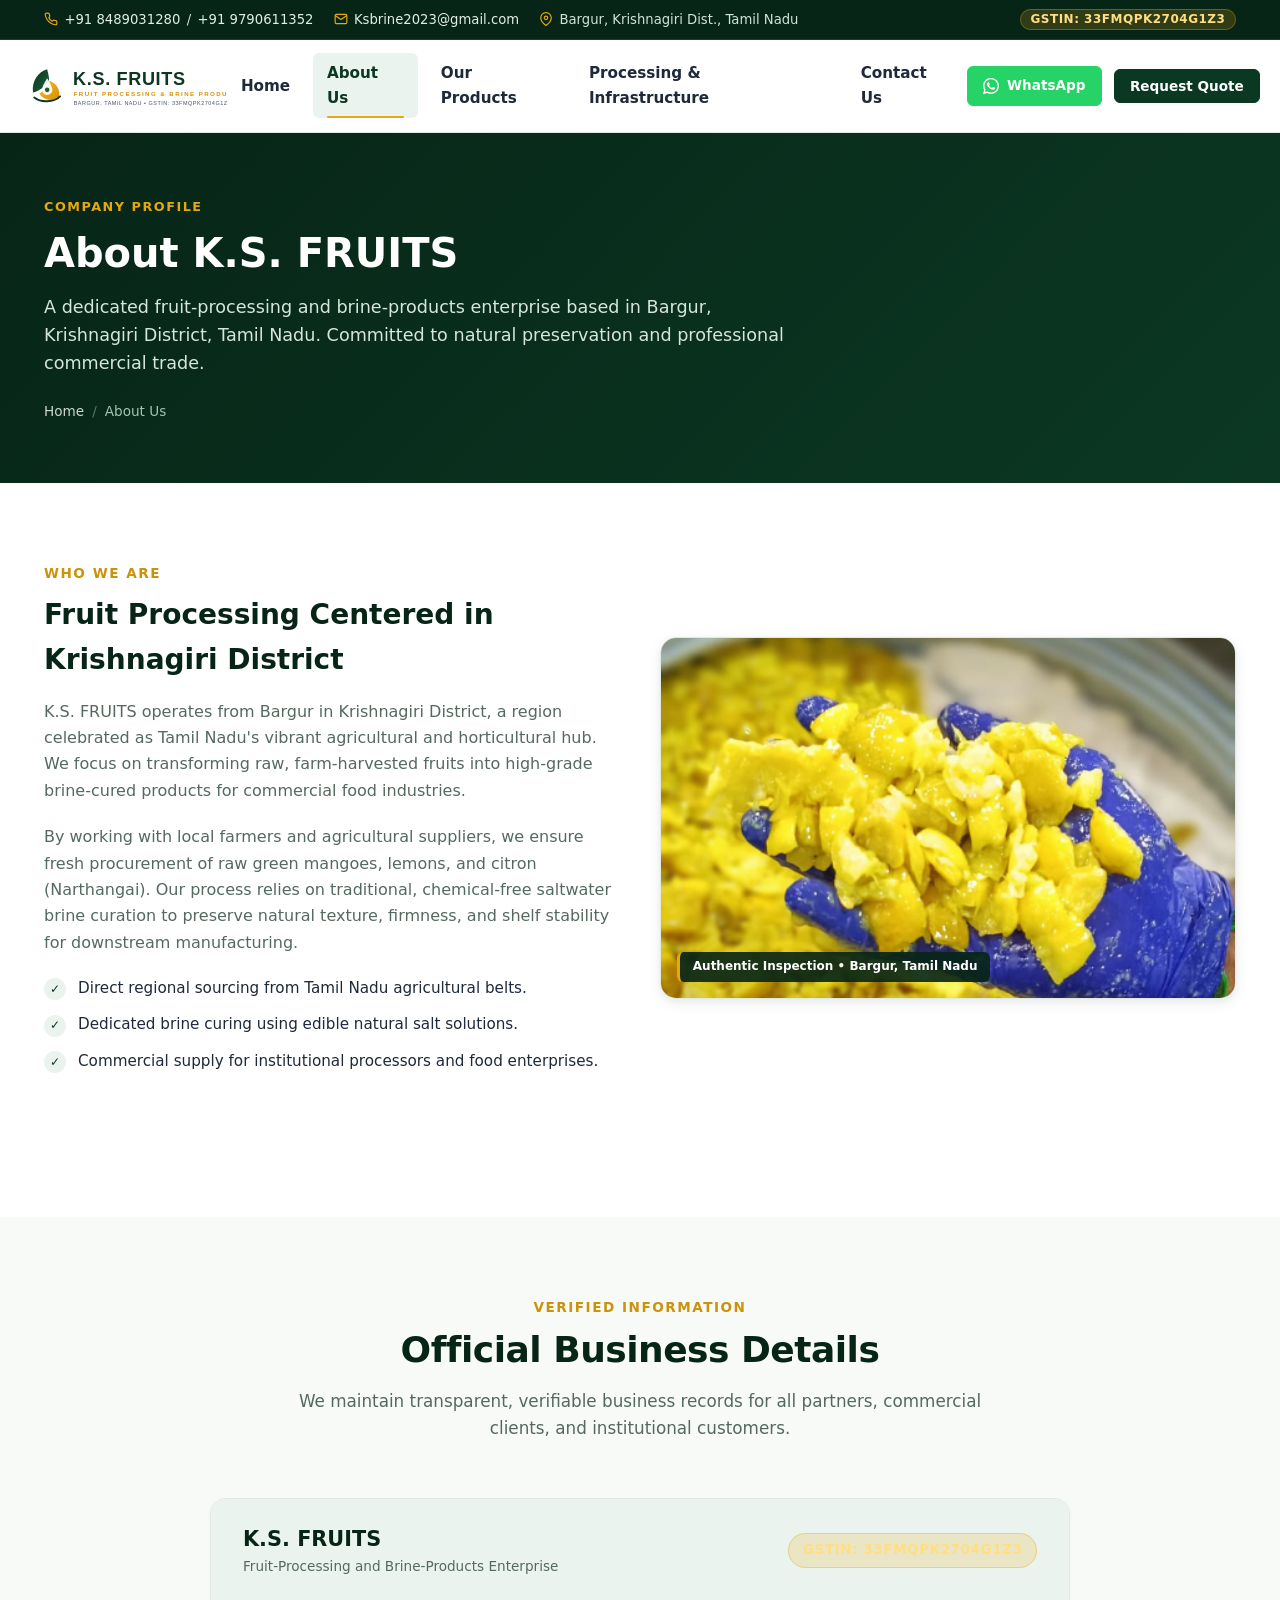
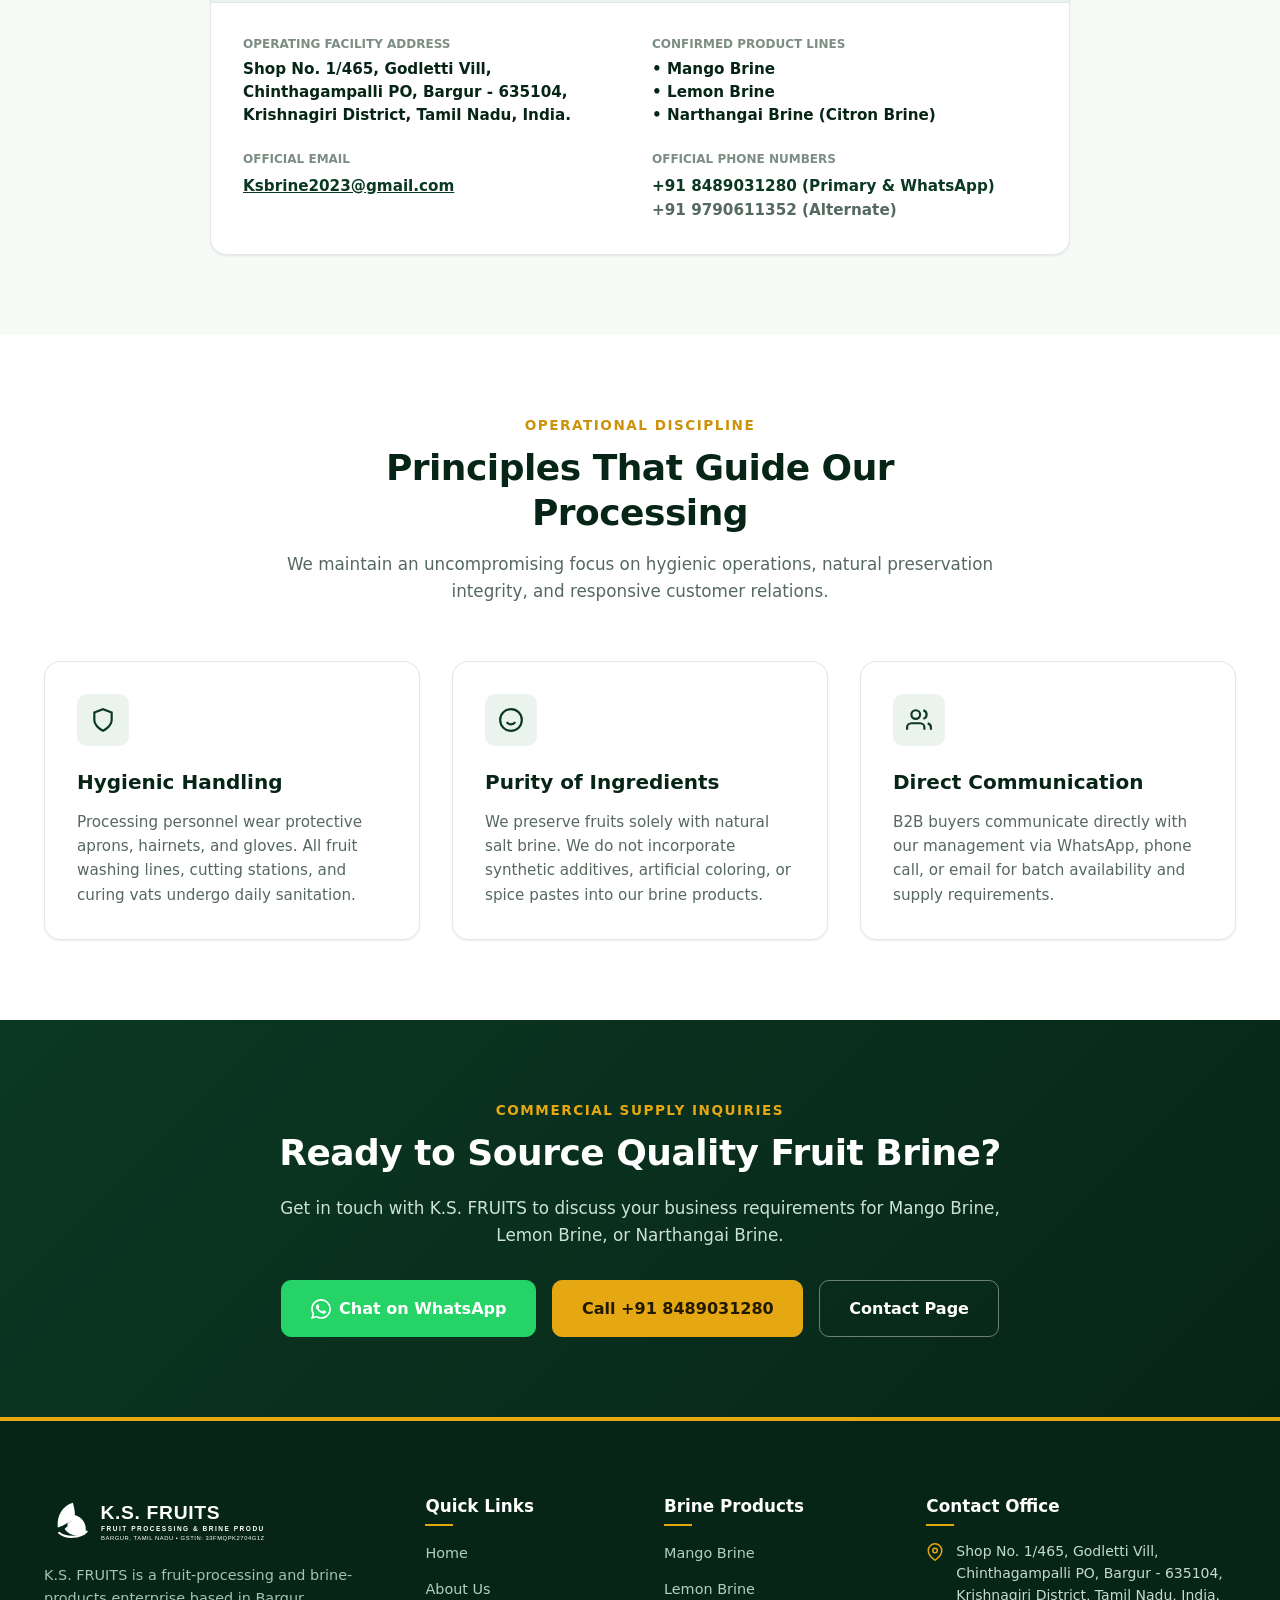
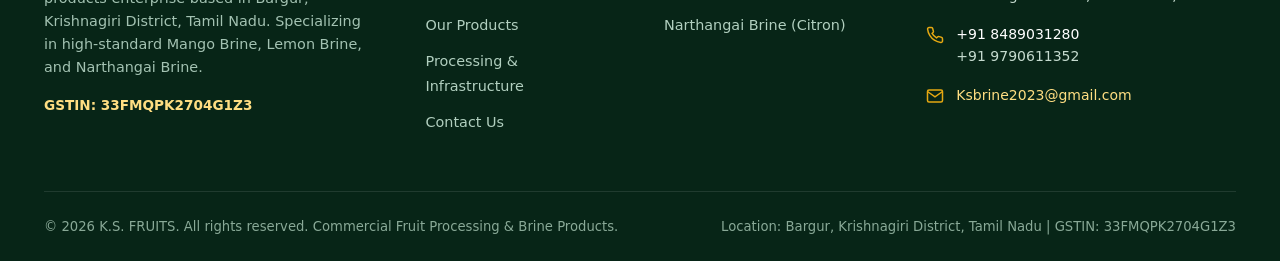
==== commit 0f2fe252: "Fix website asset paths" ====
--- a/about.html
+++ b/about.html
@@ -10,7 +10,7 @@
   <link rel="preconnect" href="https://fonts.gstatic.com" crossorigin>
   <link href="https://fonts.googleapis.com/css2?family=Plus+Jakarta+Sans:wght@400;500;600;700;800;900&display=swap" rel="stylesheet">
   
-  <link rel="stylesheet" href="css/style.css">
+  <link rel="stylesheet" href="style.css">
 </head>
 <body>
 
@@ -41,7 +41,7 @@
   <header class="site-header">
     <div class="container header-inner">
       <a href="index.html" class="brand-logo" aria-label="K.S. FRUITS Home">
-        <img src="assets/images/logo.svg" alt="K.S. FRUITS Logo" width="260" height="65">
+        <img src="logo.svg" alt="K.S. FRUITS Logo" width="260" height="65">
       </a>
 
       <nav class="nav-menu" id="primary-navigation" aria-label="Main Navigation">
@@ -113,7 +113,7 @@
           </div>
         </div>
         <div class="infra-image-wrap">
-          <img src="public/images/lemon-brine-inspection.png" alt="Lemon brine quality check by hand at K.S. FRUITS facility" width="560" height="360" loading="lazy">
+          <img src="lemon-brine-inspection.png" alt="Lemon brine quality check by hand at K.S. FRUITS facility" width="560" height="360" loading="lazy">
           <div class="infra-caption-badge">Authentic Inspection • Bargur, Tamil Nadu</div>
         </div>
       </div>
@@ -245,7 +245,7 @@
     <div class="container">
       <div class="footer-grid">
         <div class="footer-brand-col">
-          <img src="assets/images/logo.svg" alt="K.S. FRUITS Logo" width="220" height="55" style="filter: brightness(0) invert(1);">
+          <img src="logo.svg" alt="K.S. FRUITS Logo" width="220" height="55" style="filter: brightness(0) invert(1);">
           <p>
             K.S. FRUITS is a fruit-processing and brine-products enterprise based in Bargur, Krishnagiri District, Tamil Nadu. Specializing in high-standard Mango Brine, Lemon Brine, and Narthangai Brine.
           </p>
@@ -402,6 +402,6 @@
     </div>
   </div>
 
-  <script src="js/main.js"></script>
+  <script src="main.js"></script>
 </body>
 </html>
--- a/style.css
+++ b/style.css
@@ -0,0 +1,1693 @@
+/* ==========================================================================
+   K.S. FRUITS - Official Business Website Stylesheet
+   Theme: Clean White Background, Deep Green Palette & Natural Yellow Accents
+   ========================================================================== */
+
+:root {
+  /* Color Palette */
+  --color-primary: #0b3823;         /* Deep Forest Green */
+  --color-primary-dark: #072517;    /* Darker Emerald */
+  --color-primary-light: #165b38;   /* Medium Green */
+  --color-primary-soft: #eaf3ed;    /* Soft Green Tint for cards/badges */
+  
+  --color-accent: #e5a812;          /* Natural Yellow / Citrus Gold */
+  --color-accent-hover: #cb920a;    /* Deeper Gold */
+  --color-accent-light: #fef7e6;    /* Soft Yellow Tint */
+  --color-accent-glow: rgba(229, 168, 18, 0.25);
+  
+  --color-whatsapp: #25d366;        /* WhatsApp Brand Green */
+  --color-whatsapp-dark: #128c7e;
+  
+  --color-bg-white: #ffffff;
+  --color-bg-light: #f8faf8;
+  --color-bg-muted: #f1f5f2;
+  
+  --color-text-main: #1e293b;
+  --color-text-muted: #55695f;
+  --color-text-light: #7c8e84;
+  --color-border: #e2e8e4;
+  --color-border-dark: #cbd5e1;
+
+  /* Typography */
+  --font-family-base: 'Plus Jakarta Sans', system-ui, -apple-system, BlinkMacSystemFont, 'Segoe UI', Roboto, Oxygen, Ubuntu, Cantarell, sans-serif;
+  --font-family-heading: 'Plus Jakarta Sans', system-ui, -apple-system, BlinkMacSystemFont, 'Segoe UI', Roboto, Oxygen, Ubuntu, Cantarell, sans-serif;
+
+  /* Elevations & Shadows */
+  --shadow-sm: 0 1px 3px rgba(12, 56, 35, 0.05), 0 1px 2px rgba(12, 56, 35, 0.04);
+  --shadow-md: 0 4px 14px rgba(12, 56, 35, 0.08), 0 2px 6px rgba(12, 56, 35, 0.04);
+  --shadow-lg: 0 10px 28px rgba(12, 56, 35, 0.12), 0 4px 10px rgba(12, 56, 35, 0.06);
+  --shadow-hover: 0 16px 36px rgba(12, 56, 35, 0.16), 0 6px 14px rgba(12, 56, 35, 0.08);
+
+  /* Spacing & Transitions */
+  --radius-sm: 6px;
+  --radius-md: 10px;
+  --radius-lg: 16px;
+  --radius-full: 9999px;
+  --transition: all 0.25s cubic-bezier(0.16, 1, 0.3, 1);
+}
+
+/* Reset & Base Setup */
+*, *::before, *::after {
+  box-sizing: border-box;
+  margin: 0;
+  padding: 0;
+}
+
+html {
+  font-size: 16px;
+  scroll-behavior: smooth;
+  -webkit-font-smoothing: antialiased;
+}
+
+body {
+  font-family: var(--font-family-base);
+  color: var(--color-text-main);
+  background-color: var(--color-bg-white);
+  line-height: 1.6;
+  overflow-x: hidden;
+  display: flex;
+  flex-direction: column;
+  min-height: 100vh;
+}
+
+img {
+  max-width: 100%;
+  height: auto;
+  display: block;
+}
+
+a {
+  color: inherit;
+  text-decoration: none;
+  transition: var(--transition);
+}
+
+ul {
+  list-style: none;
+}
+
+button, input, select, textarea {
+  font-family: inherit;
+  font-size: inherit;
+}
+
+/* Layout Container */
+.container {
+  width: 100%;
+  max-width: 1240px;
+  margin-left: auto;
+  margin-right: auto;
+  padding-left: 1.5rem;
+  padding-right: 1.5rem;
+}
+
+/* ==========================================================================
+   Top Header Bar & Navigation
+   ========================================================================== */
+
+/* Utility Top Bar */
+.topbar {
+  background-color: var(--color-primary-dark);
+  color: #d1e3d9;
+  font-size: 0.825rem;
+  padding: 0.55rem 0;
+  border-bottom: 1px solid rgba(255, 255, 255, 0.1);
+}
+
+.topbar-content {
+  display: flex;
+  justify-content: space-between;
+  align-items: center;
+  flex-wrap: wrap;
+  gap: 0.75rem;
+}
+
+.topbar-info {
+  display: flex;
+  align-items: center;
+  flex-wrap: wrap;
+  gap: 1.25rem;
+}
+
+.topbar-item {
+  display: inline-flex;
+  align-items: center;
+  gap: 0.4rem;
+}
+
+.topbar-item svg {
+  width: 14px;
+  height: 14px;
+  color: var(--color-accent);
+  flex-shrink: 0;
+}
+
+.topbar-item a {
+  color: #e2ede6;
+}
+
+.topbar-item a:hover {
+  color: var(--color-accent);
+}
+
+.topbar-badge {
+  background-color: rgba(229, 168, 18, 0.18);
+  color: #ffde82;
+  padding: 0.15rem 0.6rem;
+  border-radius: var(--radius-full);
+  font-weight: 600;
+  font-size: 0.75rem;
+  letter-spacing: 0.5px;
+  border: 1px solid rgba(229, 168, 18, 0.35);
+}
+
+/* Main Site Header */
+.site-header {
+  position: sticky;
+  top: 0;
+  z-index: 1000;
+  background-color: rgba(255, 255, 255, 0.98);
+  backdrop-filter: blur(8px);
+  border-bottom: 1px solid var(--color-border);
+  transition: var(--transition);
+}
+
+.site-header.is-scrolled {
+  box-shadow: var(--shadow-md);
+  border-bottom-color: transparent;
+}
+
+.header-inner {
+  display: flex;
+  align-items: center;
+  justify-content: space-between;
+  padding: 0.85rem 0;
+}
+
+.brand-logo {
+  display: flex;
+  align-items: center;
+  text-decoration: none;
+}
+
+.brand-logo img {
+  height: 52px;
+  width: auto;
+}
+
+/* Nav Menu */
+.nav-menu {
+  display: flex;
+  align-items: center;
+  gap: 0.5rem;
+}
+
+.nav-link {
+  font-weight: 600;
+  font-size: 0.95rem;
+  color: var(--color-text-main);
+  padding: 0.5rem 0.9rem;
+  border-radius: var(--radius-sm);
+  position: relative;
+  transition: var(--transition);
+}
+
+.nav-link:hover {
+  color: var(--color-primary);
+  background-color: var(--color-primary-soft);
+}
+
+.nav-link.active {
+  color: var(--color-primary);
+  background-color: var(--color-primary-soft);
+}
+
+.nav-link.active::after {
+  content: '';
+  position: absolute;
+  bottom: 0;
+  left: 0.9rem;
+  right: 0.9rem;
+  height: 2px;
+  background-color: var(--color-accent);
+  border-radius: var(--radius-full);
+}
+
+.header-cta-group {
+  display: flex;
+  align-items: center;
+  gap: 0.75rem;
+}
+
+/* Mobile Toggle */
+.mobile-menu-btn {
+  display: none;
+  background: none;
+  border: 1px solid var(--color-border);
+  border-radius: var(--radius-sm);
+  padding: 0.45rem;
+  cursor: pointer;
+  color: var(--color-primary);
+}
+
+.mobile-menu-btn svg {
+  width: 24px;
+  height: 24px;
+}
+
+/* ==========================================================================
+   Buttons & Links
+   ========================================================================== */
+.btn {
+  display: inline-flex;
+  align-items: center;
+  justify-content: center;
+  gap: 0.5rem;
+  font-weight: 600;
+  font-size: 0.925rem;
+  padding: 0.7rem 1.4rem;
+  border-radius: var(--radius-md);
+  border: 1px solid transparent;
+  cursor: pointer;
+  transition: var(--transition);
+  text-align: center;
+  white-space: nowrap;
+}
+
+.btn-sm {
+  padding: 0.5rem 0.95rem;
+  font-size: 0.85rem;
+  border-radius: var(--radius-sm);
+}
+
+.btn-lg {
+  padding: 0.9rem 1.8rem;
+  font-size: 1rem;
+  border-radius: var(--radius-md);
+}
+
+.btn-primary {
+  background-color: var(--color-primary);
+  color: #ffffff;
+  border-color: var(--color-primary);
+}
+
+.btn-primary:hover {
+  background-color: var(--color-primary-dark);
+  border-color: var(--color-primary-dark);
+  color: #ffffff;
+  box-shadow: 0 4px 12px rgba(11, 56, 35, 0.25);
+  transform: translateY(-1px);
+}
+
+.btn-accent {
+  background-color: var(--color-accent);
+  color: #211a02;
+  border-color: var(--color-accent);
+}
+
+.btn-accent:hover {
+  background-color: var(--color-accent-hover);
+  border-color: var(--color-accent-hover);
+  color: #120e01;
+  box-shadow: 0 4px 14px var(--color-accent-glow);
+  transform: translateY(-1px);
+}
+
+.btn-outline-primary {
+  background-color: transparent;
+  color: var(--color-primary);
+  border-color: var(--color-primary);
+}
+
+.btn-outline-primary:hover {
+  background-color: var(--color-primary);
+  color: #ffffff;
+  transform: translateY(-1px);
+}
+
+.btn-whatsapp {
+  background-color: #25d366;
+  color: #ffffff;
+  border-color: #25d366;
+}
+
+.btn-whatsapp:hover {
+  background-color: #1eb956;
+  border-color: #1eb956;
+  color: #ffffff;
+  box-shadow: 0 4px 12px rgba(37, 211, 102, 0.3);
+  transform: translateY(-1px);
+}
+
+.btn-call {
+  background-color: #ffffff;
+  color: var(--color-primary);
+  border: 1px solid var(--color-border);
+}
+
+.btn-call:hover {
+  background-color: var(--color-bg-muted);
+  border-color: var(--color-primary-light);
+  color: var(--color-primary);
+}
+
+.btn-icon svg {
+  width: 18px;
+  height: 18px;
+  flex-shrink: 0;
+}
+
+/* ==========================================================================
+   Hero Section
+   ========================================================================== */
+.hero {
+  position: relative;
+  background: linear-gradient(135deg, #f4f8f5 0%, #ffffff 60%, #fefcf3 100%);
+  padding: 4.5rem 0 5rem;
+  border-bottom: 1px solid var(--color-border);
+  overflow: hidden;
+}
+
+.hero-grid {
+  display: grid;
+  grid-template-columns: 1.15fr 0.95fr;
+  align-items: center;
+  gap: 3.5rem;
+}
+
+.hero-tag {
+  display: inline-flex;
+  align-items: center;
+  gap: 0.5rem;
+  background-color: var(--color-primary-soft);
+  color: var(--color-primary);
+  font-weight: 700;
+  font-size: 0.8rem;
+  text-transform: uppercase;
+  letter-spacing: 1px;
+  padding: 0.4rem 0.9rem;
+  border-radius: var(--radius-full);
+  margin-bottom: 1.25rem;
+  border: 1px solid rgba(12, 56, 35, 0.12);
+}
+
+.hero-tag .tag-dot {
+  width: 8px;
+  height: 8px;
+  background-color: var(--color-accent);
+  border-radius: 50%;
+  box-shadow: 0 0 0 3px rgba(229, 168, 18, 0.25);
+}
+
+.hero-title {
+  font-size: 3rem;
+  line-height: 1.15;
+  font-weight: 800;
+  color: var(--color-primary-dark);
+  margin-bottom: 1.25rem;
+  letter-spacing: -0.5px;
+}
+
+.hero-title span {
+  color: var(--color-primary);
+  position: relative;
+}
+
+.hero-title .highlight-accent {
+  color: #b87b00;
+}
+
+.hero-description {
+  font-size: 1.125rem;
+  color: var(--color-text-muted);
+  line-height: 1.65;
+  margin-bottom: 2rem;
+  max-width: 580px;
+}
+
+.hero-actions {
+  display: flex;
+  flex-wrap: wrap;
+  gap: 1rem;
+  margin-bottom: 2.5rem;
+}
+
+.hero-highlights {
+  display: grid;
+  grid-template-columns: repeat(3, 1fr);
+  gap: 1.25rem;
+  padding-top: 1.75rem;
+  border-top: 1px solid var(--color-border);
+}
+
+.highlight-item {
+  display: flex;
+  flex-direction: column;
+}
+
+.highlight-label {
+  font-size: 0.75rem;
+  text-transform: uppercase;
+  font-weight: 700;
+  color: var(--color-text-light);
+  letter-spacing: 0.5px;
+  margin-bottom: 0.2rem;
+}
+
+.highlight-value {
+  font-size: 1.05rem;
+  font-weight: 700;
+  color: var(--color-primary-dark);
+}
+
+/* Hero Media Display */
+.hero-media {
+  position: relative;
+}
+
+.hero-image-card {
+  position: relative;
+  border-radius: var(--radius-lg);
+  overflow: hidden;
+  box-shadow: var(--shadow-lg);
+  border: 4px solid #ffffff;
+}
+
+.hero-image-card img {
+  width: 100%;
+  height: 420px;
+  object-fit: cover;
+  transition: transform 0.6s ease;
+}
+
+.hero-image-card:hover img {
+  transform: scale(1.03);
+}
+
+.hero-floating-badge {
+  position: absolute;
+  bottom: 1.5rem;
+  left: 1.5rem;
+  background: rgba(255, 255, 255, 0.95);
+  backdrop-filter: blur(8px);
+  padding: 0.9rem 1.25rem;
+  border-radius: var(--radius-md);
+  box-shadow: var(--shadow-md);
+  border-left: 4px solid var(--color-accent);
+  max-width: 280px;
+}
+
+.floating-badge-title {
+  font-weight: 700;
+  font-size: 0.9rem;
+  color: var(--color-primary-dark);
+}
+
+.floating-badge-subtitle {
+  font-size: 0.8rem;
+  color: var(--color-text-muted);
+}
+
+/* ==========================================================================
+   Page Headers (Internal Pages)
+   ========================================================================== */
+.page-header {
+  background: linear-gradient(135deg, var(--color-primary-dark) 0%, var(--color-primary) 100%);
+  color: #ffffff;
+  padding: 3.75rem 0;
+  position: relative;
+}
+
+.page-header-content {
+  max-width: 760px;
+}
+
+.page-header-tag {
+  display: inline-block;
+  font-size: 0.8rem;
+  font-weight: 700;
+  letter-spacing: 1.5px;
+  text-transform: uppercase;
+  color: var(--color-accent);
+  margin-bottom: 0.75rem;
+}
+
+.page-header-title {
+  font-size: 2.5rem;
+  font-weight: 800;
+  line-height: 1.2;
+  margin-bottom: 1rem;
+}
+
+.page-header-description {
+  font-size: 1.1rem;
+  color: #d6e5dd;
+  line-height: 1.6;
+}
+
+/* Breadcrumb */
+.breadcrumb-trail {
+  display: flex;
+  align-items: center;
+  gap: 0.5rem;
+  font-size: 0.85rem;
+  margin-top: 1.5rem;
+  color: #a4c4b2;
+}
+
+.breadcrumb-trail a {
+  color: #ffffff;
+  opacity: 0.8;
+}
+
+.breadcrumb-trail a:hover {
+  opacity: 1;
+  color: var(--color-accent);
+}
+
+.breadcrumb-sep {
+  opacity: 0.5;
+}
+
+/* ==========================================================================
+   Section Components
+   ========================================================================== */
+.section {
+  padding: 5rem 0;
+}
+
+.section-bg-light {
+  background-color: var(--color-bg-light);
+}
+
+.section-header {
+  text-align: center;
+  max-width: 720px;
+  margin: 0 auto 3.5rem;
+}
+
+.section-header-left {
+  text-align: left;
+  margin-left: 0;
+}
+
+.section-subtitle {
+  font-size: 0.85rem;
+  font-weight: 700;
+  text-transform: uppercase;
+  letter-spacing: 1.5px;
+  color: var(--color-accent-hover);
+  margin-bottom: 0.5rem;
+  display: block;
+}
+
+.section-title {
+  font-size: 2.25rem;
+  font-weight: 800;
+  color: var(--color-primary-dark);
+  line-height: 1.25;
+  letter-spacing: -0.5px;
+  margin-bottom: 1rem;
+}
+
+.section-description {
+  font-size: 1.05rem;
+  color: var(--color-text-muted);
+  line-height: 1.6;
+}
+
+/* ==========================================================================
+   Product Cards - Exactly 3 Cards
+   ========================================================================== */
+.products-grid {
+  display: grid;
+  grid-template-columns: repeat(3, 1fr);
+  gap: 2rem;
+}
+
+.product-card {
+  background-color: var(--color-bg-white);
+  border-radius: var(--radius-lg);
+  border: 1px solid var(--color-border);
+  overflow: hidden;
+  box-shadow: var(--shadow-sm);
+  display: flex;
+  flex-direction: column;
+  transition: var(--transition);
+  position: relative;
+}
+
+.product-card:hover {
+  box-shadow: var(--shadow-hover);
+  transform: translateY(-5px);
+  border-color: rgba(12, 56, 35, 0.2);
+}
+
+.product-card-media {
+  position: relative;
+  height: 250px;
+  overflow: hidden;
+  background-color: var(--color-bg-muted);
+}
+
+.product-card-media img {
+  width: 100%;
+  height: 100%;
+  object-fit: cover;
+  transition: transform 0.5s ease;
+}
+
+.product-card:hover .product-card-media img {
+  transform: scale(1.05);
+}
+
+.product-pill {
+  position: absolute;
+  top: 1rem;
+  left: 1rem;
+  background: rgba(12, 56, 35, 0.9);
+  backdrop-filter: blur(4px);
+  color: #ffffff;
+  font-size: 0.75rem;
+  font-weight: 700;
+  letter-spacing: 0.5px;
+  text-transform: uppercase;
+  padding: 0.3rem 0.75rem;
+  border-radius: var(--radius-full);
+  border: 1px solid rgba(255, 255, 255, 0.2);
+}
+
+.product-card-body {
+  padding: 1.75rem;
+  display: flex;
+  flex-direction: column;
+  flex-grow: 1;
+}
+
+.product-title {
+  font-size: 1.4rem;
+  font-weight: 700;
+  color: var(--color-primary-dark);
+  margin-bottom: 0.75rem;
+  line-height: 1.3;
+}
+
+.product-desc {
+  font-size: 0.95rem;
+  color: var(--color-text-muted);
+  line-height: 1.55;
+  margin-bottom: 1.5rem;
+  flex-grow: 1;
+}
+
+.product-card-actions {
+  display: flex;
+  flex-direction: column;
+  gap: 0.65rem;
+  padding-top: 1.25rem;
+  border-top: 1px solid var(--color-border);
+}
+
+.product-action-row {
+  display: grid;
+  grid-template-columns: 1fr 1fr;
+  gap: 0.5rem;
+}
+
+/* Product Card Without Image (Clean Typography & Icon Badge) */
+.product-card-media.no-image {
+  height: 250px;
+  background: linear-gradient(135deg, #f4f8f5 0%, #e8f2eb 100%);
+  display: flex;
+  flex-direction: column;
+  align-items: center;
+  justify-content: center;
+  text-align: center;
+  padding: 1.5rem;
+  position: relative;
+  border-bottom: 1px solid var(--color-border);
+}
+
+.no-image-badge-wrap {
+  width: 64px;
+  height: 64px;
+  border-radius: 50%;
+  background: #ffffff;
+  color: var(--color-primary);
+  display: inline-flex;
+  align-items: center;
+  justify-content: center;
+  margin-bottom: 0.75rem;
+  box-shadow: var(--shadow-sm);
+  border: 1px solid rgba(12, 56, 35, 0.15);
+}
+
+.no-image-badge-wrap svg {
+  width: 30px;
+  height: 30px;
+  color: var(--color-primary);
+}
+
+.no-image-notice {
+  font-size: 0.825rem;
+  font-weight: 600;
+  color: var(--color-text-muted);
+  max-width: 240px;
+  line-height: 1.4;
+}
+
+/* Original Company Photo Gallery */
+.company-gallery-grid {
+  display: grid;
+  grid-template-columns: repeat(3, 1fr);
+  gap: 1.75rem;
+  margin-top: 2.5rem;
+}
+
+.gallery-card {
+  background: var(--color-bg-white);
+  border-radius: var(--radius-lg);
+  border: 1px solid var(--color-border);
+  overflow: hidden;
+  box-shadow: var(--shadow-sm);
+  transition: var(--transition);
+  display: flex;
+  flex-direction: column;
+}
+
+.gallery-card:hover {
+  transform: translateY(-4px);
+  box-shadow: var(--shadow-md);
+  border-color: rgba(12, 56, 35, 0.25);
+}
+
+.gallery-card-media {
+  position: relative;
+  height: 280px;
+  overflow: hidden;
+  background-color: #072517;
+}
+
+.gallery-card-media img {
+  width: 100%;
+  height: 100%;
+  object-fit: cover;
+  object-position: center;
+  transition: transform 0.6s ease;
+}
+
+.gallery-card:hover .gallery-card-media img {
+  transform: scale(1.05);
+}
+
+.gallery-card-caption {
+  padding: 1.25rem 1.5rem;
+  flex-grow: 1;
+  display: flex;
+  flex-direction: column;
+}
+
+.gallery-card-tag {
+  font-size: 0.75rem;
+  font-weight: 700;
+  text-transform: uppercase;
+  color: var(--color-accent-hover);
+  letter-spacing: 0.5px;
+  margin-bottom: 0.25rem;
+  display: block;
+}
+
+.gallery-card-title {
+  font-size: 1.15rem;
+  font-weight: 700;
+  color: var(--color-primary-dark);
+  margin-bottom: 0.35rem;
+}
+
+.gallery-card-desc {
+  font-size: 0.875rem;
+  color: var(--color-text-muted);
+  line-height: 1.5;
+}
+
+@media (max-width: 1024px) {
+  .company-gallery-grid {
+    grid-template-columns: repeat(2, 1fr);
+  }
+}
+
+@media (max-width: 768px) {
+  .company-gallery-grid {
+    grid-template-columns: 1fr;
+  }
+}
+
+
+/* ==========================================================================
+   Infrastructure & Facility Grid
+   ========================================================================== */
+.infra-showcase {
+  display: grid;
+  grid-template-columns: 1fr 1fr;
+  gap: 2.5rem;
+  align-items: center;
+  margin-bottom: 4rem;
+}
+
+.infra-showcase.reverse {
+  direction: rtl;
+}
+
+.infra-showcase.reverse > * {
+  direction: ltr;
+}
+
+.infra-image-wrap {
+  border-radius: var(--radius-lg);
+  overflow: hidden;
+  box-shadow: var(--shadow-md);
+  border: 1px solid var(--color-border);
+  position: relative;
+}
+
+.infra-image-wrap img {
+  width: 100%;
+  height: 360px;
+  object-fit: cover;
+  transition: transform 0.5s ease;
+}
+
+.infra-image-wrap:hover img {
+  transform: scale(1.03);
+}
+
+.infra-caption-badge {
+  position: absolute;
+  bottom: 1rem;
+  left: 1rem;
+  background: rgba(7, 37, 23, 0.9);
+  color: #ffffff;
+  font-size: 0.75rem;
+  font-weight: 600;
+  padding: 0.35rem 0.8rem;
+  border-radius: var(--radius-sm);
+  border-left: 3px solid var(--color-accent);
+}
+
+.infra-content h3 {
+  font-size: 1.75rem;
+  font-weight: 800;
+  color: var(--color-primary-dark);
+  margin-bottom: 1rem;
+}
+
+.infra-content p {
+  color: var(--color-text-muted);
+  font-size: 1rem;
+  line-height: 1.65;
+  margin-bottom: 1.25rem;
+}
+
+.infra-points {
+  display: flex;
+  flex-direction: column;
+  gap: 0.75rem;
+  margin-top: 1rem;
+}
+
+.infra-point {
+  display: flex;
+  align-items: flex-start;
+  gap: 0.75rem;
+  font-size: 0.95rem;
+  color: var(--color-text-main);
+}
+
+.infra-point-icon {
+  width: 22px;
+  height: 22px;
+  border-radius: 50%;
+  background-color: var(--color-primary-soft);
+  color: var(--color-primary);
+  display: inline-flex;
+  align-items: center;
+  justify-content: center;
+  font-size: 0.75rem;
+  font-weight: 700;
+  flex-shrink: 0;
+  margin-top: 0.15rem;
+}
+
+/* Step cards */
+.steps-grid {
+  display: grid;
+  grid-template-columns: repeat(4, 1fr);
+  gap: 1.5rem;
+  margin-top: 2.5rem;
+}
+
+.step-card {
+  background: var(--color-bg-white);
+  padding: 1.75rem 1.5rem;
+  border-radius: var(--radius-md);
+  border: 1px solid var(--color-border);
+  box-shadow: var(--shadow-sm);
+  position: relative;
+  transition: var(--transition);
+}
+
+.step-card:hover {
+  border-color: var(--color-accent);
+  box-shadow: var(--shadow-md);
+}
+
+.step-number {
+  font-size: 2.25rem;
+  font-weight: 900;
+  color: var(--color-accent);
+  line-height: 1;
+  margin-bottom: 0.75rem;
+  opacity: 0.85;
+}
+
+.step-card h4 {
+  font-size: 1.15rem;
+  font-weight: 700;
+  color: var(--color-primary-dark);
+  margin-bottom: 0.5rem;
+}
+
+.step-card p {
+  font-size: 0.875rem;
+  color: var(--color-text-muted);
+  line-height: 1.5;
+}
+
+/* ==========================================================================
+   Company Overview / Value Blocks
+   ========================================================================== */
+.feature-cards-grid {
+  display: grid;
+  grid-template-columns: repeat(3, 1fr);
+  gap: 2rem;
+}
+
+.feature-box {
+  background-color: var(--color-bg-white);
+  border: 1px solid var(--color-border);
+  border-radius: var(--radius-lg);
+  padding: 2rem;
+  box-shadow: var(--shadow-sm);
+  transition: var(--transition);
+}
+
+.feature-box:hover {
+  transform: translateY(-4px);
+  box-shadow: var(--shadow-md);
+  border-color: var(--color-primary-light);
+}
+
+.feature-icon-wrapper {
+  width: 52px;
+  height: 52px;
+  border-radius: var(--radius-md);
+  background-color: var(--color-primary-soft);
+  color: var(--color-primary);
+  display: inline-flex;
+  align-items: center;
+  justify-content: center;
+  margin-bottom: 1.25rem;
+}
+
+.feature-icon-wrapper svg {
+  width: 26px;
+  height: 26px;
+}
+
+.feature-box h3 {
+  font-size: 1.25rem;
+  font-weight: 700;
+  color: var(--color-primary-dark);
+  margin-bottom: 0.75rem;
+}
+
+.feature-box p {
+  color: var(--color-text-muted);
+  font-size: 0.95rem;
+  line-height: 1.6;
+}
+
+/* Verified Entity Card */
+.credentials-banner {
+  background: linear-gradient(135deg, var(--color-primary) 0%, var(--color-primary-dark) 100%);
+  color: #ffffff;
+  border-radius: var(--radius-lg);
+  padding: 2.5rem 3rem;
+  display: flex;
+  align-items: center;
+  justify-content: space-between;
+  flex-wrap: wrap;
+  gap: 2rem;
+  margin-top: 3rem;
+}
+
+.credentials-text h3 {
+  font-size: 1.5rem;
+  font-weight: 800;
+  margin-bottom: 0.5rem;
+}
+
+.credentials-text p {
+  color: #c9e0d3;
+  font-size: 0.95rem;
+  max-width: 650px;
+}
+
+.credentials-pill {
+  background-color: rgba(255, 255, 255, 0.1);
+  border: 1px solid rgba(229, 168, 18, 0.4);
+  padding: 1rem 1.5rem;
+  border-radius: var(--radius-md);
+  text-align: right;
+}
+
+.credentials-pill span {
+  display: block;
+  font-size: 0.75rem;
+  color: var(--color-accent);
+  text-transform: uppercase;
+  font-weight: 700;
+  letter-spacing: 1px;
+}
+
+.credentials-pill strong {
+  font-size: 1.15rem;
+  font-family: monospace;
+  letter-spacing: 1px;
+  color: #ffffff;
+}
+
+/* ==========================================================================
+   Contact Page & Form Components
+   ========================================================================== */
+.contact-layout {
+  display: grid;
+  grid-template-columns: 1fr 1.35fr;
+  gap: 3.5rem;
+  align-items: start;
+}
+
+.contact-info-panel {
+  display: flex;
+  flex-direction: column;
+  gap: 1.5rem;
+}
+
+.contact-card {
+  background-color: var(--color-bg-white);
+  border: 1px solid var(--color-border);
+  border-radius: var(--radius-lg);
+  padding: 2rem;
+  box-shadow: var(--shadow-sm);
+}
+
+.contact-card-title {
+  font-size: 1.25rem;
+  font-weight: 700;
+  color: var(--color-primary-dark);
+  margin-bottom: 1.5rem;
+  padding-bottom: 0.75rem;
+  border-bottom: 1px solid var(--color-border);
+}
+
+.contact-channel-list {
+  display: flex;
+  flex-direction: column;
+  gap: 1.5rem;
+}
+
+.contact-channel-item {
+  display: flex;
+  align-items: flex-start;
+  gap: 1rem;
+}
+
+.channel-icon {
+  width: 44px;
+  height: 44px;
+  border-radius: var(--radius-md);
+  background-color: var(--color-primary-soft);
+  color: var(--color-primary);
+  display: inline-flex;
+  align-items: center;
+  justify-content: center;
+  flex-shrink: 0;
+}
+
+.channel-icon svg {
+  width: 22px;
+  height: 22px;
+}
+
+.channel-details h4 {
+  font-size: 0.85rem;
+  text-transform: uppercase;
+  font-weight: 700;
+  color: var(--color-text-light);
+  letter-spacing: 0.5px;
+  margin-bottom: 0.2rem;
+}
+
+.channel-details p,
+.channel-details a {
+  font-size: 1rem;
+  font-weight: 600;
+  color: var(--color-primary-dark);
+  line-height: 1.45;
+}
+
+.channel-details a:hover {
+  color: var(--color-accent-hover);
+  text-decoration: underline;
+}
+
+.channel-phone-links {
+  display: flex;
+  flex-direction: column;
+  gap: 0.35rem;
+}
+
+.channel-phone-links a {
+  display: inline-flex;
+  align-items: center;
+  gap: 0.4rem;
+}
+
+.channel-note {
+  font-size: 0.8rem;
+  color: var(--color-text-muted);
+  font-weight: 400;
+  margin-top: 0.2rem;
+}
+
+/* Quick Action Box */
+.quick-action-box {
+  background: linear-gradient(135deg, #f0f7f3 0%, #ffffff 100%);
+  border: 1px solid #d3e5da;
+  border-radius: var(--radius-lg);
+  padding: 1.75rem;
+}
+
+.quick-action-box h4 {
+  font-size: 1.1rem;
+  font-weight: 700;
+  color: var(--color-primary-dark);
+  margin-bottom: 0.5rem;
+}
+
+.quick-action-box p {
+  font-size: 0.875rem;
+  color: var(--color-text-muted);
+  margin-bottom: 1.25rem;
+}
+
+.quick-buttons-row {
+  display: flex;
+  flex-direction: column;
+  gap: 0.75rem;
+}
+
+/* Form Styling */
+.enquiry-form-card {
+  background-color: var(--color-bg-white);
+  border: 1px solid var(--color-border);
+  border-radius: var(--radius-lg);
+  padding: 2.5rem;
+  box-shadow: var(--shadow-md);
+}
+
+.form-header {
+  margin-bottom: 2rem;
+}
+
+.form-title {
+  font-size: 1.6rem;
+  font-weight: 800;
+  color: var(--color-primary-dark);
+  margin-bottom: 0.5rem;
+}
+
+.form-subtitle {
+  font-size: 0.95rem;
+  color: var(--color-text-muted);
+}
+
+.form-grid {
+  display: grid;
+  grid-template-columns: 1fr 1fr;
+  gap: 1.25rem;
+}
+
+.form-group {
+  display: flex;
+  flex-direction: column;
+  gap: 0.45rem;
+}
+
+.form-group.full-width {
+  grid-column: 1 / -1;
+}
+
+.form-label {
+  font-size: 0.875rem;
+  font-weight: 600;
+  color: var(--color-text-main);
+}
+
+.form-label .req {
+  color: #dc2626;
+  margin-left: 2px;
+}
+
+.form-input,
+.form-select,
+.form-textarea {
+  width: 100%;
+  padding: 0.75rem 1rem;
+  border-radius: var(--radius-md);
+  border: 1.5px solid var(--color-border);
+  background-color: #ffffff;
+  color: var(--color-text-main);
+  transition: var(--transition);
+}
+
+.form-input:focus,
+.form-select:focus,
+.form-textarea:focus {
+  outline: none;
+  border-color: var(--color-primary);
+  box-shadow: 0 0 0 3px rgba(12, 56, 35, 0.12);
+}
+
+.form-input.is-invalid,
+.form-select.is-invalid,
+.form-textarea.is-invalid {
+  border-color: #ef4444;
+  background-color: #fffaf0;
+}
+
+.field-error-msg {
+  font-size: 0.78rem;
+  color: #dc2626;
+  min-height: 1.1rem;
+  display: block;
+}
+
+.form-textarea {
+  resize: vertical;
+  min-height: 110px;
+}
+
+/* Notice Box - Honest Delivery Clarification */
+.form-backend-notice {
+  background-color: #f8fafc;
+  border-left: 4px solid var(--color-accent);
+  padding: 1rem 1.25rem;
+  border-radius: 0 var(--radius-sm) var(--radius-sm) 0;
+  margin: 1.5rem 0;
+  font-size: 0.85rem;
+  color: #475569;
+  line-height: 1.5;
+}
+
+.form-backend-notice strong {
+  color: #1e293b;
+  display: block;
+  margin-bottom: 0.2rem;
+}
+
+.form-submit-actions {
+  display: flex;
+  flex-direction: column;
+  gap: 1rem;
+}
+
+/* Submission Fallback Alert Modal */
+.modal-overlay {
+  position: fixed;
+  top: 0;
+  left: 0;
+  width: 100%;
+  height: 100%;
+  background: rgba(12, 38, 23, 0.7);
+  backdrop-filter: blur(4px);
+  z-index: 2000;
+  display: none;
+  align-items: center;
+  justify-content: center;
+  padding: 1.5rem;
+}
+
+.modal-overlay.active {
+  display: flex;
+}
+
+.modal-box {
+  background: #ffffff;
+  border-radius: var(--radius-lg);
+  max-width: 580px;
+  width: 100%;
+  padding: 2.25rem;
+  box-shadow: var(--shadow-lg);
+  position: relative;
+  animation: modalPop 0.25s cubic-bezier(0.16, 1, 0.3, 1);
+}
+
+@keyframes modalPop {
+  0% { transform: scale(0.92); opacity: 0; }
+  100% { transform: scale(1); opacity: 1; }
+}
+
+.modal-close-btn {
+  position: absolute;
+  top: 1.25rem;
+  right: 1.25rem;
+  background: none;
+  border: none;
+  cursor: pointer;
+  color: var(--color-text-light);
+  padding: 0.25rem;
+}
+
+.modal-close-btn:hover {
+  color: var(--color-text-main);
+}
+
+.modal-icon-header {
+  display: flex;
+  align-items: center;
+  gap: 1rem;
+  margin-bottom: 1.25rem;
+}
+
+.modal-badge-icon {
+  width: 48px;
+  height: 48px;
+  border-radius: 50%;
+  background-color: var(--color-accent-light);
+  color: var(--color-accent-hover);
+  display: inline-flex;
+  align-items: center;
+  justify-content: center;
+  flex-shrink: 0;
+}
+
+.modal-box h3 {
+  font-size: 1.4rem;
+  font-weight: 800;
+  color: var(--color-primary-dark);
+}
+
+.modal-explanation {
+  font-size: 0.92rem;
+  color: var(--color-text-muted);
+  line-height: 1.6;
+  margin-bottom: 1.25rem;
+}
+
+.enquiry-summary-preview {
+  background-color: var(--color-bg-light);
+  border: 1px dashed var(--color-border-dark);
+  border-radius: var(--radius-md);
+  padding: 1rem 1.25rem;
+  margin-bottom: 1.5rem;
+  font-size: 0.85rem;
+}
+
+.enquiry-summary-preview p {
+  margin-bottom: 0.25rem;
+}
+
+.enquiry-summary-preview strong {
+  color: var(--color-primary-dark);
+}
+
+.modal-action-buttons {
+  display: flex;
+  flex-direction: column;
+  gap: 0.75rem;
+}
+
+/* ==========================================================================
+   Footer
+   ========================================================================== */
+.site-footer {
+  background-color: var(--color-primary-dark);
+  color: #c5dbcf;
+  padding-top: 4.5rem;
+  border-top: 4px solid var(--color-accent);
+  margin-top: auto;
+}
+
+.footer-grid {
+  display: grid;
+  grid-template-columns: 1.4fr 0.8fr 0.9fr 1.3fr;
+  gap: 3rem;
+  margin-bottom: 3.5rem;
+}
+
+.footer-brand-col p {
+  font-size: 0.9rem;
+  line-height: 1.6;
+  margin-top: 1rem;
+  color: #a3c2b2;
+}
+
+.footer-col-title {
+  color: #ffffff;
+  font-size: 1.05rem;
+  font-weight: 700;
+  margin-bottom: 1.25rem;
+  position: relative;
+  display: inline-block;
+}
+
+.footer-col-title::after {
+  content: '';
+  position: absolute;
+  left: 0;
+  bottom: -6px;
+  width: 28px;
+  height: 2px;
+  background-color: var(--color-accent);
+}
+
+.footer-nav-list {
+  display: flex;
+  flex-direction: column;
+  gap: 0.65rem;
+}
+
+.footer-nav-list a {
+  font-size: 0.9rem;
+  color: #b1cfbf;
+}
+
+.footer-nav-list a:hover {
+  color: var(--color-accent);
+  transform: translateX(3px);
+}
+
+.footer-contact-info {
+  display: flex;
+  flex-direction: column;
+  gap: 1rem;
+  font-size: 0.875rem;
+}
+
+.footer-contact-row {
+  display: flex;
+  align-items: flex-start;
+  gap: 0.75rem;
+}
+
+.footer-contact-row svg {
+  width: 18px;
+  height: 18px;
+  color: var(--color-accent);
+  flex-shrink: 0;
+  margin-top: 0.2rem;
+}
+
+.footer-bottom {
+  border-top: 1px solid rgba(255, 255, 255, 0.1);
+  padding: 1.5rem 0;
+  font-size: 0.825rem;
+  color: #89a997;
+}
+
+.footer-bottom-inner {
+  display: flex;
+  align-items: center;
+  justify-content: space-between;
+  flex-wrap: wrap;
+  gap: 1rem;
+}
+
+/* ==========================================================================
+   Mobile Floating Action Bar
+   ========================================================================== */
+.mobile-sticky-bar {
+  display: none;
+  position: fixed;
+  bottom: 0;
+  left: 0;
+  right: 0;
+  background-color: #ffffff;
+  box-shadow: 0 -4px 14px rgba(0, 0, 0, 0.12);
+  padding: 0.6rem 1rem;
+  z-index: 999;
+  border-top: 1px solid var(--color-border);
+}
+
+.mobile-sticky-inner {
+  display: grid;
+  grid-template-columns: 1fr 1fr;
+  gap: 0.75rem;
+}
+
+/* ==========================================================================
+   Responsive Breakpoints
+   ========================================================================== */
+@media (max-width: 1024px) {
+  .hero-grid {
+    grid-template-columns: 1fr;
+    gap: 2.5rem;
+  }
+  .hero-media {
+    max-width: 600px;
+    margin: 0 auto;
+  }
+  .products-grid {
+    grid-template-columns: repeat(2, 1fr);
+  }
+  .products-grid .product-card:last-child {
+    grid-column: span 2;
+    max-width: 500px;
+    margin: 0 auto;
+    width: 100%;
+  }
+  .steps-grid {
+    grid-template-columns: repeat(2, 1fr);
+  }
+  .footer-grid {
+    grid-template-columns: 1fr 1fr;
+    gap: 2.5rem;
+  }
+}
+
+@media (max-width: 768px) {
+  .topbar {
+    display: none; /* Hidden on mobile to prioritize main content */
+  }
+
+  .mobile-menu-btn {
+    display: inline-flex;
+  }
+
+  .nav-menu {
+    position: fixed;
+    top: 70px;
+    left: 0;
+    right: 0;
+    background-color: #ffffff;
+    flex-direction: column;
+    align-items: flex-start;
+    padding: 1.5rem;
+    border-bottom: 2px solid var(--color-primary);
+    box-shadow: var(--shadow-lg);
+    display: none;
+    gap: 0.5rem;
+  }
+
+  .nav-menu.open {
+    display: flex;
+  }
+
+  .nav-link {
+    width: 100%;
+    padding: 0.75rem 1rem;
+  }
+
+  .header-cta-group {
+    display: none;
+  }
+
+  .hero {
+    padding: 3rem 0;
+  }
+
+  .hero-title {
+    font-size: 2.2rem;
+  }
+
+  .hero-highlights {
+    grid-template-columns: 1fr;
+    gap: 1rem;
+  }
+
+  .products-grid {
+    grid-template-columns: 1fr;
+  }
+
+  .products-grid .product-card:last-child {
+    grid-column: span 1;
+    max-width: none;
+  }
+
+  .infra-showcase,
+  .infra-showcase.reverse {
+    grid-template-columns: 1fr;
+    direction: ltr;
+    gap: 1.75rem;
+  }
+
+  .feature-cards-grid {
+    grid-template-columns: 1fr;
+  }
+
+  .contact-layout {
+    grid-template-columns: 1fr;
+    gap: 2.5rem;
+  }
+
+  .form-grid {
+    grid-template-columns: 1fr;
+  }
+
+  .footer-grid {
+    grid-template-columns: 1fr;
+    gap: 2rem;
+  }
+
+  .credentials-banner {
+    padding: 1.75rem;
+    flex-direction: column;
+    align-items: flex-start;
+  }
+
+  .credentials-pill {
+    text-align: left;
+    width: 100%;
+  }
+
+  /* Show floating bar on mobile */
+  .mobile-sticky-bar {
+    display: block;
+  }
+
+  body {
+    padding-bottom: 65px; /* Room for mobile action bar */
+  }
+}
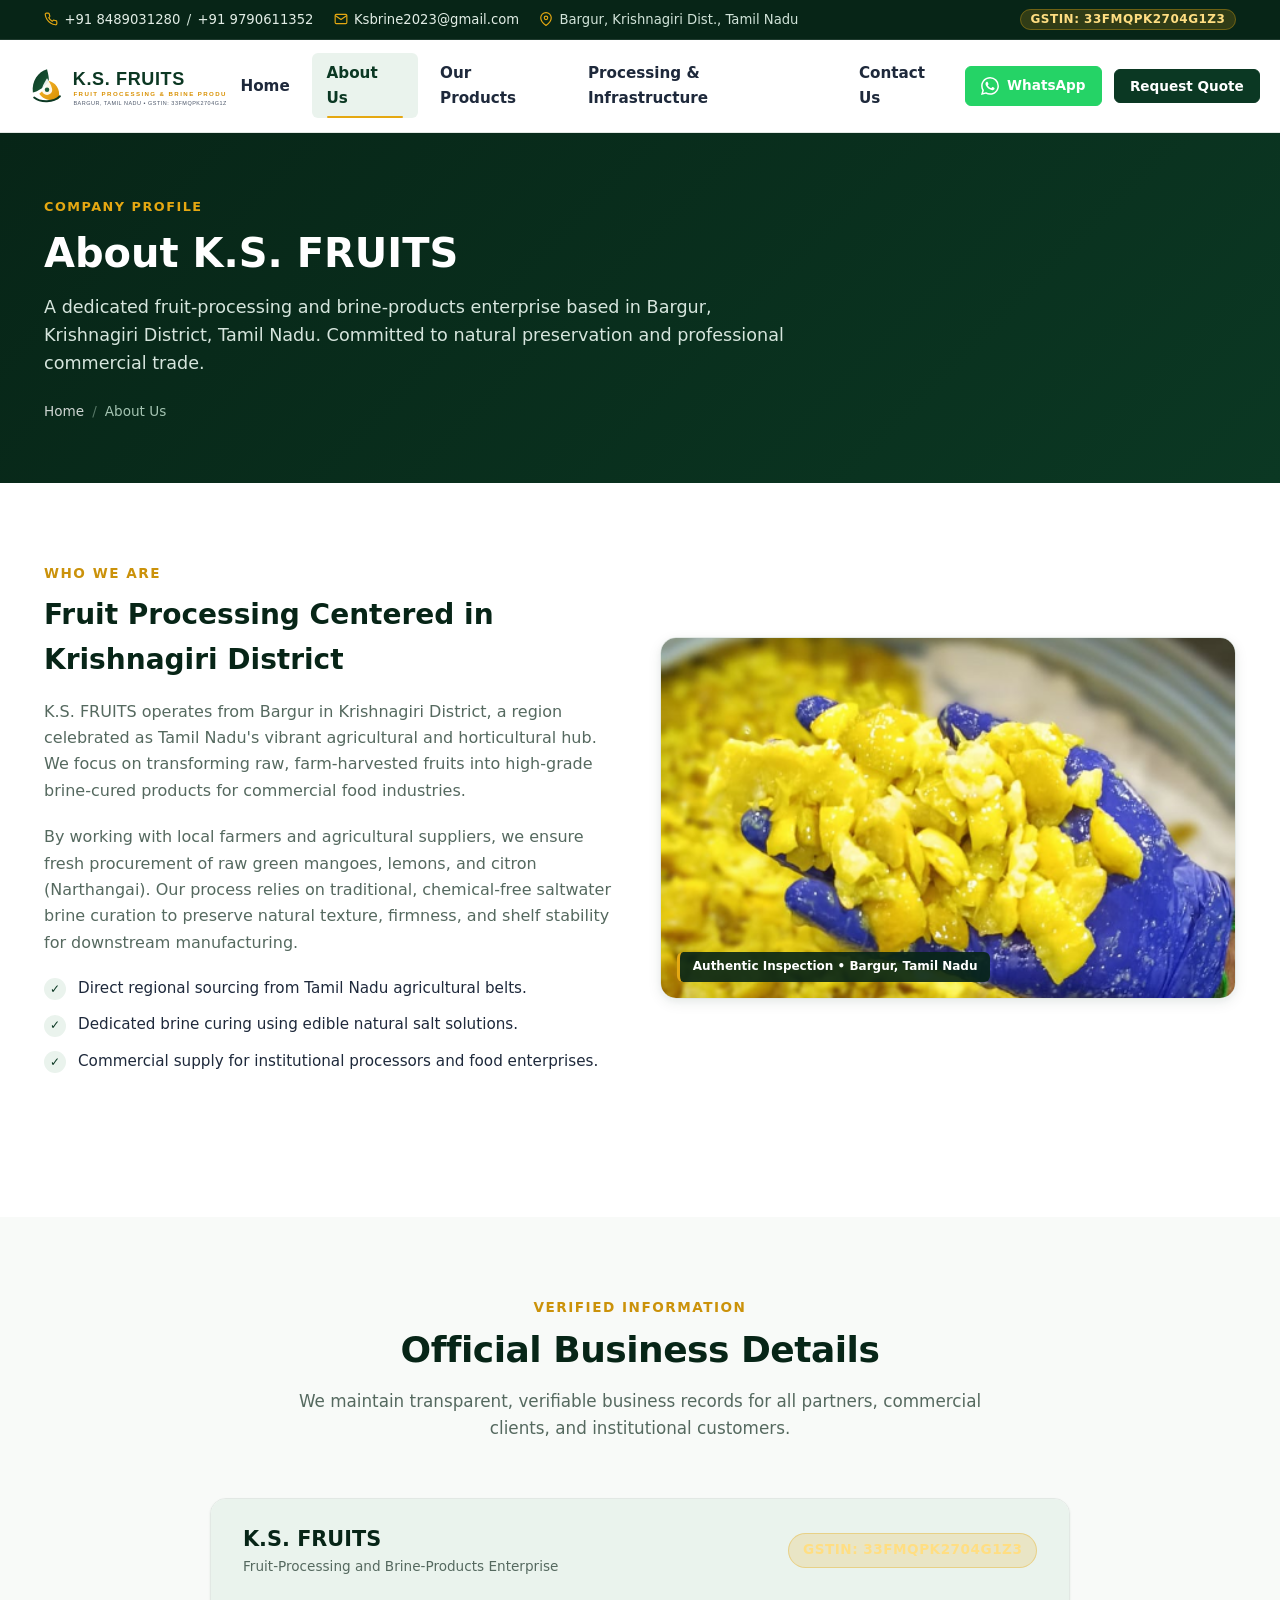
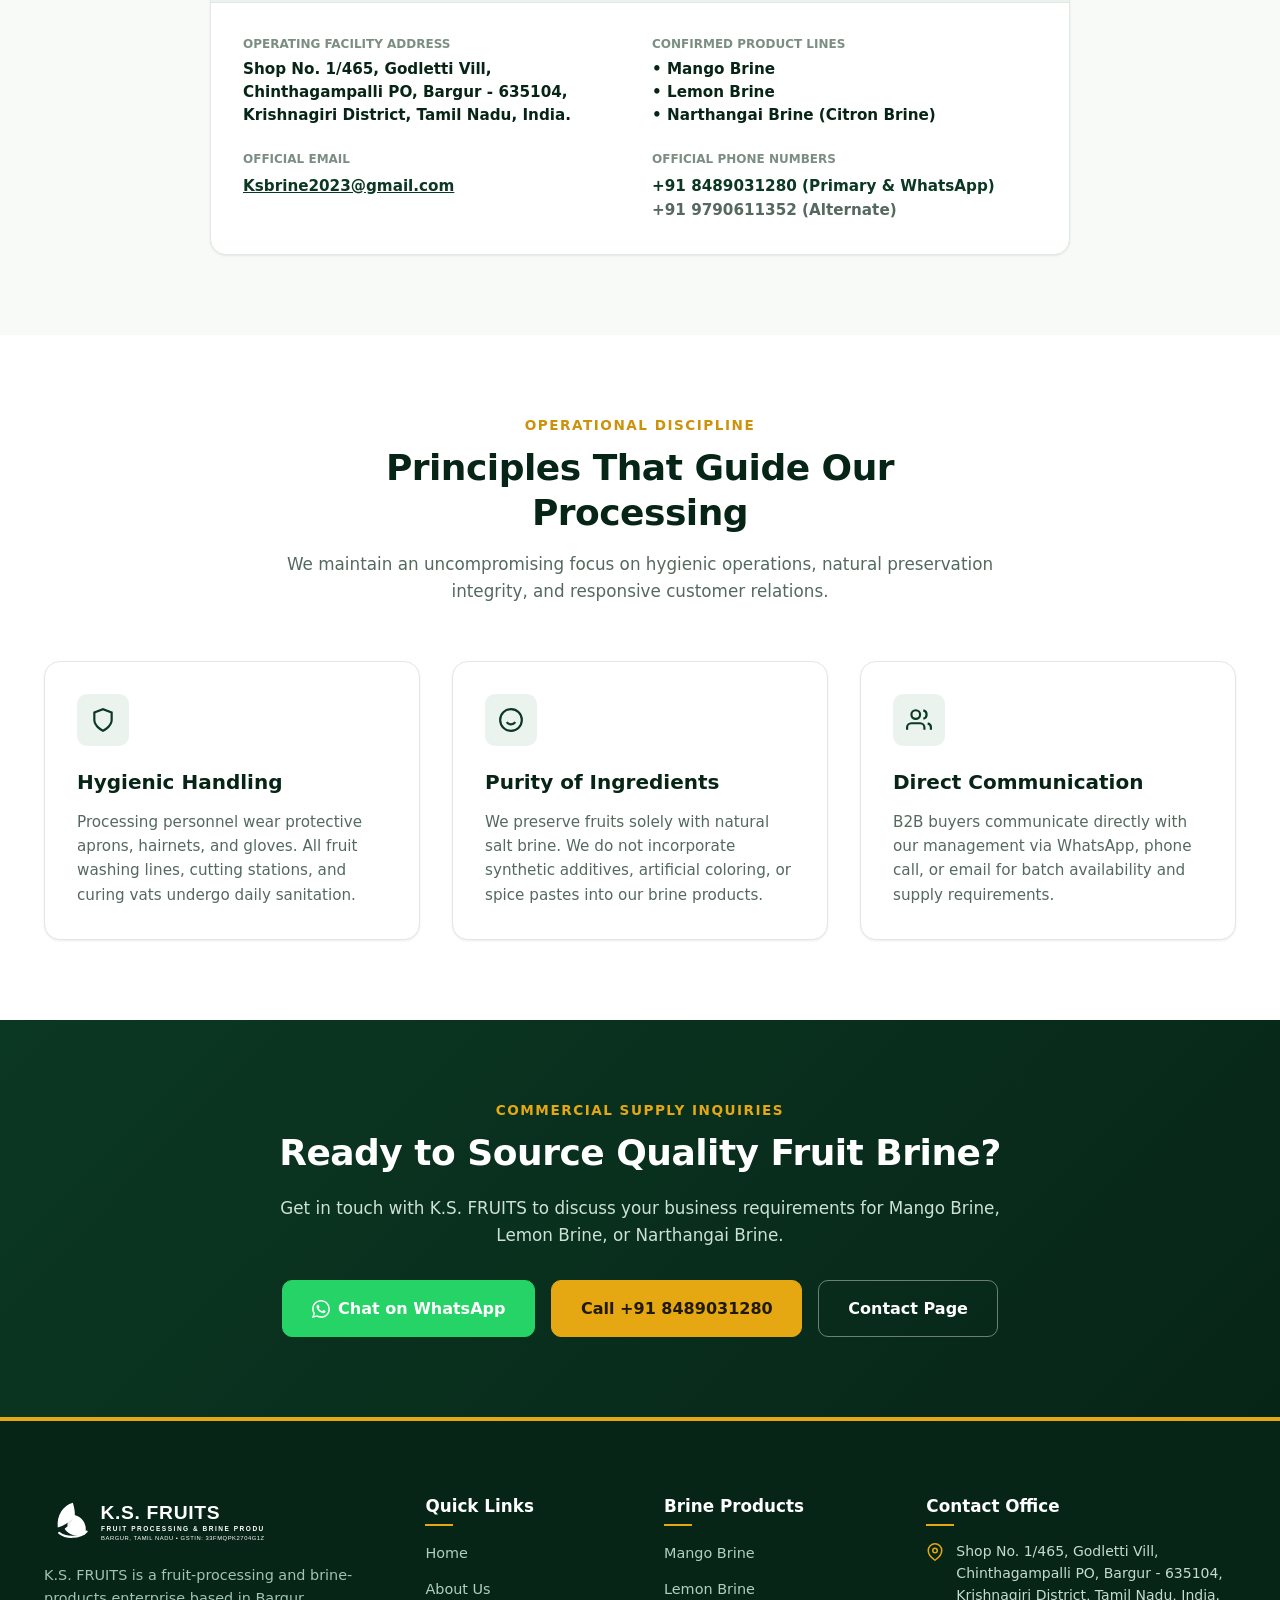
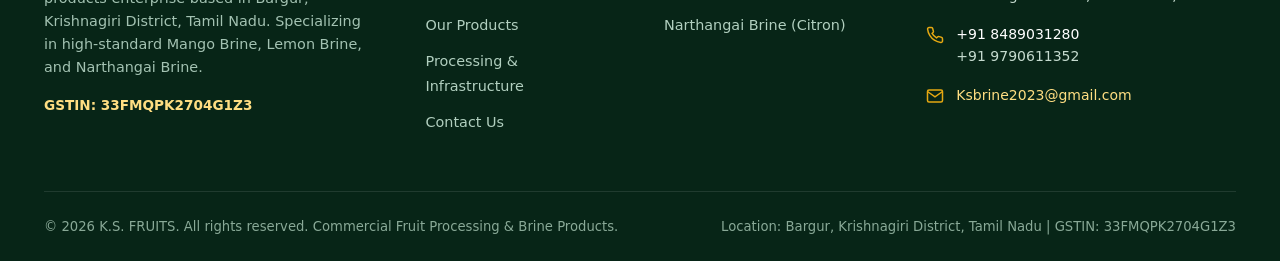
==== commit cf4ff9ec: "Fix missing CSS, oversized phone SVGs, image paths, and folder structure for GitHub Pages deployment" ====
--- a/about.html
+++ b/about.html
@@ -10,7 +10,7 @@
   <link rel="preconnect" href="https://fonts.gstatic.com" crossorigin>
   <link href="https://fonts.googleapis.com/css2?family=Plus+Jakarta+Sans:wght@400;500;600;700;800;900&display=swap" rel="stylesheet">
   
-  <link rel="stylesheet" href="style.css">
+  <link rel="stylesheet" href="css/style.css">
 </head>
 <body>
 
@@ -19,15 +19,15 @@
     <div class="container topbar-content">
       <div class="topbar-info">
         <span class="topbar-item">
-          <svg viewBox="0 0 24 24" fill="none" stroke="currentColor" stroke-width="2"><path d="M22 16.92v3a2 2 0 0 1-2.18 2 19.79 19.79 0 0 1-8.63-3.07 19.5 19.5 0 0 1-6-6 19.79 19.79 0 0 1-3.07-8.67A2 2 0 0 1 4.11 2h3a2 2 0 0 1 2 1.72 12.84 12.84 0 0 0 .7 2.81 2 2 0 0 1-.45 2.11L8.09 9.91a16 16 0 0 0 6 6l1.27-1.27a2 2 0 0 1 2.11-.45 12.84 12.84 0 0 0 2.81.7A2 2 0 0 1 22 16.92z"/></svg>
+          <svg width="14" height="14" viewBox="0 0 24 24" fill="none" stroke="currentColor" stroke-width="2"><path d="M22 16.92v3a2 2 0 0 1-2.18 2 19.79 19.79 0 0 1-8.63-3.07 19.5 19.5 0 0 1-6-6 19.79 19.79 0 0 1-3.07-8.67A2 2 0 0 1 4.11 2h3a2 2 0 0 1 2 1.72 12.84 12.84 0 0 0 .7 2.81 2 2 0 0 1-.45 2.11L8.09 9.91a16 16 0 0 0 6 6l1.27-1.27a2 2 0 0 1 2.11-.45 12.84 12.84 0 0 0 2.81.7A2 2 0 0 1 22 16.92z"/></svg>
           <a href="tel:+918489031280">+91 8489031280</a> / <a href="tel:+919790611352">+91 9790611352</a>
         </span>
         <span class="topbar-item">
-          <svg viewBox="0 0 24 24" fill="none" stroke="currentColor" stroke-width="2"><path d="M4 4h16c1.1 0 2 .9 2 2v12c0 1.1-.9 2-2 2H4c-1.1 0-2-.9-2-2V6c0-1.1.9-2 2-2z"/><polyline points="22,6 12,13 2,6"/></svg>
+          <svg width="14" height="14" viewBox="0 0 24 24" fill="none" stroke="currentColor" stroke-width="2"><path d="M4 4h16c1.1 0 2 .9 2 2v12c0 1.1-.9 2-2 2H4c-1.1 0-2-.9-2-2V6c0-1.1.9-2 2-2z"/><polyline points="22,6 12,13 2,6"/></svg>
           <a href="mailto:Ksbrine2023@gmail.com">Ksbrine2023@gmail.com</a>
         </span>
         <span class="topbar-item">
-          <svg viewBox="0 0 24 24" fill="none" stroke="currentColor" stroke-width="2"><path d="M21 10c0 7-9 13-9 13s-9-6-9-13a9 9 0 0 1 18 0z"/><circle cx="12" cy="10" r="3"/></svg>
+          <svg width="14" height="14" viewBox="0 0 24 24" fill="none" stroke="currentColor" stroke-width="2"><path d="M21 10c0 7-9 13-9 13s-9-6-9-13a9 9 0 0 1 18 0z"/><circle cx="12" cy="10" r="3"/></svg>
           <span>Bargur, Krishnagiri Dist., Tamil Nadu</span>
         </span>
       </div>
@@ -41,7 +41,7 @@
   <header class="site-header">
     <div class="container header-inner">
       <a href="index.html" class="brand-logo" aria-label="K.S. FRUITS Home">
-        <img src="logo.svg" alt="K.S. FRUITS Logo" width="260" height="65">
+        <img src="assets/images/logo.svg" alt="K.S. FRUITS Logo" width="260" height="65">
       </a>
 
       <nav class="nav-menu" id="primary-navigation" aria-label="Main Navigation">
@@ -61,7 +61,7 @@
       </div>
 
       <button class="mobile-menu-btn" aria-label="Toggle menu" aria-expanded="false">
-        <svg viewBox="0 0 24 24" fill="none" stroke="currentColor" stroke-width="2"><line x1="3" y1="12" x2="21" y2="12"/><line x1="3" y1="6" x2="21" y2="6"/><line x1="3" y1="18" x2="21" y2="18"/></svg>
+        <svg width="24" height="24" viewBox="0 0 24 24" fill="none" stroke="currentColor" stroke-width="2"><line x1="3" y1="12" x2="21" y2="12"/><line x1="3" y1="6" x2="21" y2="6"/><line x1="3" y1="18" x2="21" y2="18"/></svg>
       </button>
     </div>
   </header>
@@ -113,7 +113,7 @@
           </div>
         </div>
         <div class="infra-image-wrap">
-          <img src="lemon-brine-inspection.png" alt="Lemon brine quality check by hand at K.S. FRUITS facility" width="560" height="360" loading="lazy">
+          <img src="public/images/lemon-brine-inspection.png" alt="Lemon brine quality check by hand at K.S. FRUITS facility" width="560" height="360" loading="lazy">
           <div class="infra-caption-badge">Authentic Inspection • Bargur, Tamil Nadu</div>
         </div>
       </div>
@@ -190,7 +190,7 @@
       <div class="feature-cards-grid">
         <div class="feature-box">
           <div class="feature-icon-wrapper">
-            <svg viewBox="0 0 24 24" fill="none" stroke="currentColor" stroke-width="2"><path d="M12 22s8-4 8-10V5l-8-3-8 3v7c0 6 8 10 8 10z"/></svg>
+            <svg width="24" height="24" viewBox="0 0 24 24" fill="none" stroke="currentColor" stroke-width="2"><path d="M12 22s8-4 8-10V5l-8-3-8 3v7c0 6 8 10 8 10z"/></svg>
           </div>
           <h3>Hygienic Handling</h3>
           <p>
@@ -200,7 +200,7 @@
 
         <div class="feature-box">
           <div class="feature-icon-wrapper">
-            <svg viewBox="0 0 24 24" fill="none" stroke="currentColor" stroke-width="2"><circle cx="12" cy="12" r="10"/><path d="M8 14s1.5 2 4 2 4-2 4-2"/><line x1="9" y1="9" x2="9.01" y2="9"/><line x1="15" y1="9" x2="15.01" y2="9"/></svg>
+            <svg width="24" height="24" viewBox="0 0 24 24" fill="none" stroke="currentColor" stroke-width="2"><circle cx="12" cy="12" r="10"/><path d="M8 14s1.5 2 4 2 4-2 4-2"/><line x1="9" y1="9" x2="9.01" y2="9"/><line x1="15" y1="9" x2="15.01" y2="9"/></svg>
           </div>
           <h3>Purity of Ingredients</h3>
           <p>
@@ -210,7 +210,7 @@
 
         <div class="feature-box">
           <div class="feature-icon-wrapper">
-            <svg viewBox="0 0 24 24" fill="none" stroke="currentColor" stroke-width="2"><path d="M17 21v-2a4 4 0 0 0-4-4H5a4 4 0 0 0-4 4v2"/><circle cx="9" cy="7" r="4"/><path d="M23 21v-2a4 4 0 0 0-3-3.87"/><path d="M16 3.13a4 4 0 0 1 0 7.75"/></svg>
+            <svg width="24" height="24" viewBox="0 0 24 24" fill="none" stroke="currentColor" stroke-width="2"><path d="M17 21v-2a4 4 0 0 0-4-4H5a4 4 0 0 0-4 4v2"/><circle cx="9" cy="7" r="4"/><path d="M23 21v-2a4 4 0 0 0-3-3.87"/><path d="M16 3.13a4 4 0 0 1 0 7.75"/></svg>
           </div>
           <h3>Direct Communication</h3>
           <p>
@@ -245,7 +245,7 @@
     <div class="container">
       <div class="footer-grid">
         <div class="footer-brand-col">
-          <img src="logo.svg" alt="K.S. FRUITS Logo" width="220" height="55" style="filter: brightness(0) invert(1);">
+          <img src="assets/images/logo.svg" alt="K.S. FRUITS Logo" width="220" height="55" style="filter: brightness(0) invert(1);">
           <p>
             K.S. FRUITS is a fruit-processing and brine-products enterprise based in Bargur, Krishnagiri District, Tamil Nadu. Specializing in high-standard Mango Brine, Lemon Brine, and Narthangai Brine.
           </p>
@@ -278,18 +278,18 @@
           <h4 class="footer-col-title">Contact Office</h4>
           <div class="footer-contact-info">
             <div class="footer-contact-row">
-              <svg viewBox="0 0 24 24" fill="none" stroke="currentColor" stroke-width="2"><path d="M21 10c0 7-9 13-9 13s-9-6-9-13a9 9 0 0 1 18 0z"/><circle cx="12" cy="10" r="3"/></svg>
+              <svg width="18" height="18" viewBox="0 0 24 24" fill="none" stroke="currentColor" stroke-width="2"><path d="M21 10c0 7-9 13-9 13s-9-6-9-13a9 9 0 0 1 18 0z"/><circle cx="12" cy="10" r="3"/></svg>
               <span>Shop No. 1/465, Godletti Vill, Chinthagampalli PO, Bargur - 635104, Krishnagiri District, Tamil Nadu, India.</span>
             </div>
             <div class="footer-contact-row">
-              <svg viewBox="0 0 24 24" fill="none" stroke="currentColor" stroke-width="2"><path d="M22 16.92v3a2 2 0 0 1-2.18 2 19.79 19.79 0 0 1-8.63-3.07 19.5 19.5 0 0 1-6-6 19.79 19.79 0 0 1-3.07-8.67A2 2 0 0 1 4.11 2h3a2 2 0 0 1 2 1.72 12.84 12.84 0 0 0 .7 2.81 2 2 0 0 1-.45 2.11L8.09 9.91a16 16 0 0 0 6 6l1.27-1.27a2 2 0 0 1 2.11-.45 12.84 12.84 0 0 0 2.81.7A2 2 0 0 1 22 16.92z"/></svg>
+              <svg width="18" height="18" viewBox="0 0 24 24" fill="none" stroke="currentColor" stroke-width="2"><path d="M22 16.92v3a2 2 0 0 1-2.18 2 19.79 19.79 0 0 1-8.63-3.07 19.5 19.5 0 0 1-6-6 19.79 19.79 0 0 1-3.07-8.67A2 2 0 0 1 4.11 2h3a2 2 0 0 1 2 1.72 12.84 12.84 0 0 0 .7 2.81 2 2 0 0 1-.45 2.11L8.09 9.91a16 16 0 0 0 6 6l1.27-1.27a2 2 0 0 1 2.11-.45 12.84 12.84 0 0 0 2.81.7A2 2 0 0 1 22 16.92z"/></svg>
               <div>
                 <a href="tel:+918489031280" style="color: #ffffff; display: block;">+91 8489031280</a>
                 <a href="tel:+919790611352" style="color: #c5dbcf; display: block;">+91 9790611352</a>
               </div>
             </div>
             <div class="footer-contact-row">
-              <svg viewBox="0 0 24 24" fill="none" stroke="currentColor" stroke-width="2"><path d="M4 4h16c1.1 0 2 .9 2 2v12c0 1.1-.9 2-2 2H4c-1.1 0-2-.9-2-2V6c0-1.1.9-2 2-2z"/><polyline points="22,6 12,13 2,6"/></svg>
+              <svg width="18" height="18" viewBox="0 0 24 24" fill="none" stroke="currentColor" stroke-width="2"><path d="M4 4h16c1.1 0 2 .9 2 2v12c0 1.1-.9 2-2 2H4c-1.1 0-2-.9-2-2V6c0-1.1.9-2 2-2z"/><polyline points="22,6 12,13 2,6"/></svg>
               <a href="mailto:Ksbrine2023@gmail.com" style="color: #ffde82;">Ksbrine2023@gmail.com</a>
             </div>
           </div>
@@ -402,6 +402,6 @@
     </div>
   </div>
 
-  <script src="main.js"></script>
+  <script src="js/main.js"></script>
 </body>
 </html>
--- a/css/style.css
+++ b/css/style.css
@@ -0,0 +1,1721 @@
+/* ==========================================================================
+   K.S. FRUITS - Official Business Website Stylesheet
+   Theme: Clean White Background, Deep Green Palette & Natural Yellow Accents
+   ========================================================================== */
+
+:root {
+  /* Color Palette */
+  --color-primary: #0b3823;         /* Deep Forest Green */
+  --color-primary-dark: #072517;    /* Darker Emerald */
+  --color-primary-light: #165b38;   /* Medium Green */
+  --color-primary-soft: #eaf3ed;    /* Soft Green Tint for cards/badges */
+  
+  --color-accent: #e5a812;          /* Natural Yellow / Citrus Gold */
+  --color-accent-hover: #cb920a;    /* Deeper Gold */
+  --color-accent-light: #fef7e6;    /* Soft Yellow Tint */
+  --color-accent-glow: rgba(229, 168, 18, 0.25);
+  
+  --color-whatsapp: #25d366;        /* WhatsApp Brand Green */
+  --color-whatsapp-dark: #128c7e;
+  
+  --color-bg-white: #ffffff;
+  --color-bg-light: #f8faf8;
+  --color-bg-muted: #f1f5f2;
+  
+  --color-text-main: #1e293b;
+  --color-text-muted: #55695f;
+  --color-text-light: #7c8e84;
+  --color-border: #e2e8e4;
+  --color-border-dark: #cbd5e1;
+
+  /* Typography */
+  --font-family-base: 'Plus Jakarta Sans', system-ui, -apple-system, BlinkMacSystemFont, 'Segoe UI', Roboto, Oxygen, Ubuntu, Cantarell, sans-serif;
+  --font-family-heading: 'Plus Jakarta Sans', system-ui, -apple-system, BlinkMacSystemFont, 'Segoe UI', Roboto, Oxygen, Ubuntu, Cantarell, sans-serif;
+
+  /* Elevations & Shadows */
+  --shadow-sm: 0 1px 3px rgba(12, 56, 35, 0.05), 0 1px 2px rgba(12, 56, 35, 0.04);
+  --shadow-md: 0 4px 14px rgba(12, 56, 35, 0.08), 0 2px 6px rgba(12, 56, 35, 0.04);
+  --shadow-lg: 0 10px 28px rgba(12, 56, 35, 0.12), 0 4px 10px rgba(12, 56, 35, 0.06);
+  --shadow-hover: 0 16px 36px rgba(12, 56, 35, 0.16), 0 6px 14px rgba(12, 56, 35, 0.08);
+
+  /* Spacing & Transitions */
+  --radius-sm: 6px;
+  --radius-md: 10px;
+  --radius-lg: 16px;
+  --radius-full: 9999px;
+  --transition: all 0.25s cubic-bezier(0.16, 1, 0.3, 1);
+}
+
+/* Reset & Base Setup */
+*, *::before, *::after {
+  box-sizing: border-box;
+  margin: 0;
+  padding: 0;
+}
+
+html {
+  font-size: 16px;
+  scroll-behavior: smooth;
+  -webkit-font-smoothing: antialiased;
+}
+
+body {
+  font-family: var(--font-family-base);
+  color: var(--color-text-main);
+  background-color: var(--color-bg-white);
+  line-height: 1.6;
+  overflow-x: hidden;
+  display: flex;
+  flex-direction: column;
+  min-height: 100vh;
+}
+
+img {
+  max-width: 100%;
+  height: auto;
+  display: block;
+}
+
+svg {
+  max-width: 100%;
+  max-height: 100%;
+  vertical-align: middle;
+}
+
+.topbar-item svg {
+  width: 14px;
+  height: 14px;
+  max-width: 14px;
+  max-height: 14px;
+  flex-shrink: 0;
+  color: var(--color-accent);
+}
+
+.btn svg,
+.btn-call svg,
+.btn-whatsapp svg,
+.btn-primary svg,
+.btn-accent svg {
+  width: 18px;
+  height: 18px;
+  max-width: 18px;
+  max-height: 18px;
+  flex-shrink: 0;
+  vertical-align: middle;
+}
+
+a {
+  color: inherit;
+  text-decoration: none;
+  transition: var(--transition);
+}
+
+ul {
+  list-style: none;
+}
+
+button, input, select, textarea {
+  font-family: inherit;
+  font-size: inherit;
+}
+
+/* Layout Container */
+.container {
+  width: 100%;
+  max-width: 1240px;
+  margin-left: auto;
+  margin-right: auto;
+  padding-left: 1.5rem;
+  padding-right: 1.5rem;
+}
+
+/* ==========================================================================
+   Top Header Bar & Navigation
+   ========================================================================== */
+
+/* Utility Top Bar */
+.topbar {
+  background-color: var(--color-primary-dark);
+  color: #d1e3d9;
+  font-size: 0.825rem;
+  padding: 0.55rem 0;
+  border-bottom: 1px solid rgba(255, 255, 255, 0.1);
+}
+
+.topbar-content {
+  display: flex;
+  justify-content: space-between;
+  align-items: center;
+  flex-wrap: wrap;
+  gap: 0.75rem;
+}
+
+.topbar-info {
+  display: flex;
+  align-items: center;
+  flex-wrap: wrap;
+  gap: 1.25rem;
+}
+
+.topbar-item {
+  display: inline-flex;
+  align-items: center;
+  gap: 0.4rem;
+}
+
+.topbar-item svg {
+  width: 14px;
+  height: 14px;
+  color: var(--color-accent);
+  flex-shrink: 0;
+}
+
+.topbar-item a {
+  color: #e2ede6;
+}
+
+.topbar-item a:hover {
+  color: var(--color-accent);
+}
+
+.topbar-badge {
+  background-color: rgba(229, 168, 18, 0.18);
+  color: #ffde82;
+  padding: 0.15rem 0.6rem;
+  border-radius: var(--radius-full);
+  font-weight: 600;
+  font-size: 0.75rem;
+  letter-spacing: 0.5px;
+  border: 1px solid rgba(229, 168, 18, 0.35);
+}
+
+/* Main Site Header */
+.site-header {
+  position: sticky;
+  top: 0;
+  z-index: 1000;
+  background-color: rgba(255, 255, 255, 0.98);
+  backdrop-filter: blur(8px);
+  border-bottom: 1px solid var(--color-border);
+  transition: var(--transition);
+}
+
+.site-header.is-scrolled {
+  box-shadow: var(--shadow-md);
+  border-bottom-color: transparent;
+}
+
+.header-inner {
+  display: flex;
+  align-items: center;
+  justify-content: space-between;
+  padding: 0.85rem 0;
+}
+
+.brand-logo {
+  display: flex;
+  align-items: center;
+  text-decoration: none;
+}
+
+.brand-logo img {
+  height: 52px;
+  width: auto;
+}
+
+/* Nav Menu */
+.nav-menu {
+  display: flex;
+  align-items: center;
+  gap: 0.5rem;
+}
+
+.nav-link {
+  font-weight: 600;
+  font-size: 0.95rem;
+  color: var(--color-text-main);
+  padding: 0.5rem 0.9rem;
+  border-radius: var(--radius-sm);
+  position: relative;
+  transition: var(--transition);
+}
+
+.nav-link:hover {
+  color: var(--color-primary);
+  background-color: var(--color-primary-soft);
+}
+
+.nav-link.active {
+  color: var(--color-primary);
+  background-color: var(--color-primary-soft);
+}
+
+.nav-link.active::after {
+  content: '';
+  position: absolute;
+  bottom: 0;
+  left: 0.9rem;
+  right: 0.9rem;
+  height: 2px;
+  background-color: var(--color-accent);
+  border-radius: var(--radius-full);
+}
+
+.header-cta-group {
+  display: flex;
+  align-items: center;
+  gap: 0.75rem;
+}
+
+/* Mobile Toggle */
+.mobile-menu-btn {
+  display: none;
+  background: none;
+  border: 1px solid var(--color-border);
+  border-radius: var(--radius-sm);
+  padding: 0.45rem;
+  cursor: pointer;
+  color: var(--color-primary);
+}
+
+.mobile-menu-btn svg {
+  width: 24px;
+  height: 24px;
+}
+
+/* ==========================================================================
+   Buttons & Links
+   ========================================================================== */
+.btn {
+  display: inline-flex;
+  align-items: center;
+  justify-content: center;
+  gap: 0.5rem;
+  font-weight: 600;
+  font-size: 0.925rem;
+  padding: 0.7rem 1.4rem;
+  border-radius: var(--radius-md);
+  border: 1px solid transparent;
+  cursor: pointer;
+  transition: var(--transition);
+  text-align: center;
+  white-space: nowrap;
+}
+
+.btn-sm {
+  padding: 0.5rem 0.95rem;
+  font-size: 0.85rem;
+  border-radius: var(--radius-sm);
+}
+
+.btn-lg {
+  padding: 0.9rem 1.8rem;
+  font-size: 1rem;
+  border-radius: var(--radius-md);
+}
+
+.btn-primary {
+  background-color: var(--color-primary);
+  color: #ffffff;
+  border-color: var(--color-primary);
+}
+
+.btn-primary:hover {
+  background-color: var(--color-primary-dark);
+  border-color: var(--color-primary-dark);
+  color: #ffffff;
+  box-shadow: 0 4px 12px rgba(11, 56, 35, 0.25);
+  transform: translateY(-1px);
+}
+
+.btn-accent {
+  background-color: var(--color-accent);
+  color: #211a02;
+  border-color: var(--color-accent);
+}
+
+.btn-accent:hover {
+  background-color: var(--color-accent-hover);
+  border-color: var(--color-accent-hover);
+  color: #120e01;
+  box-shadow: 0 4px 14px var(--color-accent-glow);
+  transform: translateY(-1px);
+}
+
+.btn-outline-primary {
+  background-color: transparent;
+  color: var(--color-primary);
+  border-color: var(--color-primary);
+}
+
+.btn-outline-primary:hover {
+  background-color: var(--color-primary);
+  color: #ffffff;
+  transform: translateY(-1px);
+}
+
+.btn-whatsapp {
+  background-color: #25d366;
+  color: #ffffff;
+  border-color: #25d366;
+}
+
+.btn-whatsapp:hover {
+  background-color: #1eb956;
+  border-color: #1eb956;
+  color: #ffffff;
+  box-shadow: 0 4px 12px rgba(37, 211, 102, 0.3);
+  transform: translateY(-1px);
+}
+
+.btn-call {
+  background-color: #ffffff;
+  color: var(--color-primary);
+  border: 1px solid var(--color-border);
+}
+
+.btn-call:hover {
+  background-color: var(--color-bg-muted);
+  border-color: var(--color-primary-light);
+  color: var(--color-primary);
+}
+
+.btn-icon svg {
+  width: 18px;
+  height: 18px;
+  flex-shrink: 0;
+}
+
+/* ==========================================================================
+   Hero Section
+   ========================================================================== */
+.hero {
+  position: relative;
+  background: linear-gradient(135deg, #f4f8f5 0%, #ffffff 60%, #fefcf3 100%);
+  padding: 4.5rem 0 5rem;
+  border-bottom: 1px solid var(--color-border);
+  overflow: hidden;
+}
+
+.hero-grid {
+  display: grid;
+  grid-template-columns: 1.15fr 0.95fr;
+  align-items: center;
+  gap: 3.5rem;
+}
+
+.hero-tag {
+  display: inline-flex;
+  align-items: center;
+  gap: 0.5rem;
+  background-color: var(--color-primary-soft);
+  color: var(--color-primary);
+  font-weight: 700;
+  font-size: 0.8rem;
+  text-transform: uppercase;
+  letter-spacing: 1px;
+  padding: 0.4rem 0.9rem;
+  border-radius: var(--radius-full);
+  margin-bottom: 1.25rem;
+  border: 1px solid rgba(12, 56, 35, 0.12);
+}
+
+.hero-tag .tag-dot {
+  width: 8px;
+  height: 8px;
+  background-color: var(--color-accent);
+  border-radius: 50%;
+  box-shadow: 0 0 0 3px rgba(229, 168, 18, 0.25);
+}
+
+.hero-title {
+  font-size: 3rem;
+  line-height: 1.15;
+  font-weight: 800;
+  color: var(--color-primary-dark);
+  margin-bottom: 1.25rem;
+  letter-spacing: -0.5px;
+}
+
+.hero-title span {
+  color: var(--color-primary);
+  position: relative;
+}
+
+.hero-title .highlight-accent {
+  color: #b87b00;
+}
+
+.hero-description {
+  font-size: 1.125rem;
+  color: var(--color-text-muted);
+  line-height: 1.65;
+  margin-bottom: 2rem;
+  max-width: 580px;
+}
+
+.hero-actions {
+  display: flex;
+  flex-wrap: wrap;
+  gap: 1rem;
+  margin-bottom: 2.5rem;
+}
+
+.hero-highlights {
+  display: grid;
+  grid-template-columns: repeat(3, 1fr);
+  gap: 1.25rem;
+  padding-top: 1.75rem;
+  border-top: 1px solid var(--color-border);
+}
+
+.highlight-item {
+  display: flex;
+  flex-direction: column;
+}
+
+.highlight-label {
+  font-size: 0.75rem;
+  text-transform: uppercase;
+  font-weight: 700;
+  color: var(--color-text-light);
+  letter-spacing: 0.5px;
+  margin-bottom: 0.2rem;
+}
+
+.highlight-value {
+  font-size: 1.05rem;
+  font-weight: 700;
+  color: var(--color-primary-dark);
+}
+
+/* Hero Media Display */
+.hero-media {
+  position: relative;
+}
+
+.hero-image-card {
+  position: relative;
+  border-radius: var(--radius-lg);
+  overflow: hidden;
+  box-shadow: var(--shadow-lg);
+  border: 4px solid #ffffff;
+}
+
+.hero-image-card img {
+  width: 100%;
+  height: 420px;
+  object-fit: cover;
+  transition: transform 0.6s ease;
+}
+
+.hero-image-card:hover img {
+  transform: scale(1.03);
+}
+
+.hero-floating-badge {
+  position: absolute;
+  bottom: 1.5rem;
+  left: 1.5rem;
+  background: rgba(255, 255, 255, 0.95);
+  backdrop-filter: blur(8px);
+  padding: 0.9rem 1.25rem;
+  border-radius: var(--radius-md);
+  box-shadow: var(--shadow-md);
+  border-left: 4px solid var(--color-accent);
+  max-width: 280px;
+}
+
+.floating-badge-title {
+  font-weight: 700;
+  font-size: 0.9rem;
+  color: var(--color-primary-dark);
+}
+
+.floating-badge-subtitle {
+  font-size: 0.8rem;
+  color: var(--color-text-muted);
+}
+
+/* ==========================================================================
+   Page Headers (Internal Pages)
+   ========================================================================== */
+.page-header {
+  background: linear-gradient(135deg, var(--color-primary-dark) 0%, var(--color-primary) 100%);
+  color: #ffffff;
+  padding: 3.75rem 0;
+  position: relative;
+}
+
+.page-header-content {
+  max-width: 760px;
+}
+
+.page-header-tag {
+  display: inline-block;
+  font-size: 0.8rem;
+  font-weight: 700;
+  letter-spacing: 1.5px;
+  text-transform: uppercase;
+  color: var(--color-accent);
+  margin-bottom: 0.75rem;
+}
+
+.page-header-title {
+  font-size: 2.5rem;
+  font-weight: 800;
+  line-height: 1.2;
+  margin-bottom: 1rem;
+}
+
+.page-header-description {
+  font-size: 1.1rem;
+  color: #d6e5dd;
+  line-height: 1.6;
+}
+
+/* Breadcrumb */
+.breadcrumb-trail {
+  display: flex;
+  align-items: center;
+  gap: 0.5rem;
+  font-size: 0.85rem;
+  margin-top: 1.5rem;
+  color: #a4c4b2;
+}
+
+.breadcrumb-trail a {
+  color: #ffffff;
+  opacity: 0.8;
+}
+
+.breadcrumb-trail a:hover {
+  opacity: 1;
+  color: var(--color-accent);
+}
+
+.breadcrumb-sep {
+  opacity: 0.5;
+}
+
+/* ==========================================================================
+   Section Components
+   ========================================================================== */
+.section {
+  padding: 5rem 0;
+}
+
+.section-bg-light {
+  background-color: var(--color-bg-light);
+}
+
+.section-header {
+  text-align: center;
+  max-width: 720px;
+  margin: 0 auto 3.5rem;
+}
+
+.section-header-left {
+  text-align: left;
+  margin-left: 0;
+}
+
+.section-subtitle {
+  font-size: 0.85rem;
+  font-weight: 700;
+  text-transform: uppercase;
+  letter-spacing: 1.5px;
+  color: var(--color-accent-hover);
+  margin-bottom: 0.5rem;
+  display: block;
+}
+
+.section-title {
+  font-size: 2.25rem;
+  font-weight: 800;
+  color: var(--color-primary-dark);
+  line-height: 1.25;
+  letter-spacing: -0.5px;
+  margin-bottom: 1rem;
+}
+
+.section-description {
+  font-size: 1.05rem;
+  color: var(--color-text-muted);
+  line-height: 1.6;
+}
+
+/* ==========================================================================
+   Product Cards - Exactly 3 Cards
+   ========================================================================== */
+.products-grid {
+  display: grid;
+  grid-template-columns: repeat(3, 1fr);
+  gap: 2rem;
+}
+
+.product-card {
+  background-color: var(--color-bg-white);
+  border-radius: var(--radius-lg);
+  border: 1px solid var(--color-border);
+  overflow: hidden;
+  box-shadow: var(--shadow-sm);
+  display: flex;
+  flex-direction: column;
+  transition: var(--transition);
+  position: relative;
+}
+
+.product-card:hover {
+  box-shadow: var(--shadow-hover);
+  transform: translateY(-5px);
+  border-color: rgba(12, 56, 35, 0.2);
+}
+
+.product-card-media {
+  position: relative;
+  height: 250px;
+  overflow: hidden;
+  background-color: var(--color-bg-muted);
+}
+
+.product-card-media img {
+  width: 100%;
+  height: 100%;
+  object-fit: cover;
+  transition: transform 0.5s ease;
+}
+
+.product-card:hover .product-card-media img {
+  transform: scale(1.05);
+}
+
+.product-pill {
+  position: absolute;
+  top: 1rem;
+  left: 1rem;
+  background: rgba(12, 56, 35, 0.9);
+  backdrop-filter: blur(4px);
+  color: #ffffff;
+  font-size: 0.75rem;
+  font-weight: 700;
+  letter-spacing: 0.5px;
+  text-transform: uppercase;
+  padding: 0.3rem 0.75rem;
+  border-radius: var(--radius-full);
+  border: 1px solid rgba(255, 255, 255, 0.2);
+}
+
+.product-card-body {
+  padding: 1.75rem;
+  display: flex;
+  flex-direction: column;
+  flex-grow: 1;
+}
+
+.product-title {
+  font-size: 1.4rem;
+  font-weight: 700;
+  color: var(--color-primary-dark);
+  margin-bottom: 0.75rem;
+  line-height: 1.3;
+}
+
+.product-desc {
+  font-size: 0.95rem;
+  color: var(--color-text-muted);
+  line-height: 1.55;
+  margin-bottom: 1.5rem;
+  flex-grow: 1;
+}
+
+.product-card-actions {
+  display: flex;
+  flex-direction: column;
+  gap: 0.65rem;
+  padding-top: 1.25rem;
+  border-top: 1px solid var(--color-border);
+}
+
+.product-action-row {
+  display: grid;
+  grid-template-columns: 1fr 1fr;
+  gap: 0.5rem;
+}
+
+/* Product Card Without Image (Clean Typography & Icon Badge) */
+.product-card-media.no-image {
+  height: 250px;
+  background: linear-gradient(135deg, #f4f8f5 0%, #e8f2eb 100%);
+  display: flex;
+  flex-direction: column;
+  align-items: center;
+  justify-content: center;
+  text-align: center;
+  padding: 1.5rem;
+  position: relative;
+  border-bottom: 1px solid var(--color-border);
+}
+
+.no-image-badge-wrap {
+  width: 64px;
+  height: 64px;
+  border-radius: 50%;
+  background: #ffffff;
+  color: var(--color-primary);
+  display: inline-flex;
+  align-items: center;
+  justify-content: center;
+  margin-bottom: 0.75rem;
+  box-shadow: var(--shadow-sm);
+  border: 1px solid rgba(12, 56, 35, 0.15);
+}
+
+.no-image-badge-wrap svg {
+  width: 30px;
+  height: 30px;
+  color: var(--color-primary);
+}
+
+.no-image-notice {
+  font-size: 0.825rem;
+  font-weight: 600;
+  color: var(--color-text-muted);
+  max-width: 240px;
+  line-height: 1.4;
+}
+
+/* Original Company Photo Gallery */
+.company-gallery-grid {
+  display: grid;
+  grid-template-columns: repeat(3, 1fr);
+  gap: 1.75rem;
+  margin-top: 2.5rem;
+}
+
+.gallery-card {
+  background: var(--color-bg-white);
+  border-radius: var(--radius-lg);
+  border: 1px solid var(--color-border);
+  overflow: hidden;
+  box-shadow: var(--shadow-sm);
+  transition: var(--transition);
+  display: flex;
+  flex-direction: column;
+}
+
+.gallery-card:hover {
+  transform: translateY(-4px);
+  box-shadow: var(--shadow-md);
+  border-color: rgba(12, 56, 35, 0.25);
+}
+
+.gallery-card-media {
+  position: relative;
+  height: 280px;
+  overflow: hidden;
+  background-color: #072517;
+}
+
+.gallery-card-media img {
+  width: 100%;
+  height: 100%;
+  object-fit: cover;
+  object-position: center;
+  transition: transform 0.6s ease;
+}
+
+.gallery-card:hover .gallery-card-media img {
+  transform: scale(1.05);
+}
+
+.gallery-card-caption {
+  padding: 1.25rem 1.5rem;
+  flex-grow: 1;
+  display: flex;
+  flex-direction: column;
+}
+
+.gallery-card-tag {
+  font-size: 0.75rem;
+  font-weight: 700;
+  text-transform: uppercase;
+  color: var(--color-accent-hover);
+  letter-spacing: 0.5px;
+  margin-bottom: 0.25rem;
+  display: block;
+}
+
+.gallery-card-title {
+  font-size: 1.15rem;
+  font-weight: 700;
+  color: var(--color-primary-dark);
+  margin-bottom: 0.35rem;
+}
+
+.gallery-card-desc {
+  font-size: 0.875rem;
+  color: var(--color-text-muted);
+  line-height: 1.5;
+}
+
+@media (max-width: 1024px) {
+  .company-gallery-grid {
+    grid-template-columns: repeat(2, 1fr);
+  }
+}
+
+@media (max-width: 768px) {
+  .company-gallery-grid {
+    grid-template-columns: 1fr;
+  }
+}
+
+
+/* ==========================================================================
+   Infrastructure & Facility Grid
+   ========================================================================== */
+.infra-showcase {
+  display: grid;
+  grid-template-columns: 1fr 1fr;
+  gap: 2.5rem;
+  align-items: center;
+  margin-bottom: 4rem;
+}
+
+.infra-showcase.reverse {
+  direction: rtl;
+}
+
+.infra-showcase.reverse > * {
+  direction: ltr;
+}
+
+.infra-image-wrap {
+  border-radius: var(--radius-lg);
+  overflow: hidden;
+  box-shadow: var(--shadow-md);
+  border: 1px solid var(--color-border);
+  position: relative;
+}
+
+.infra-image-wrap img {
+  width: 100%;
+  height: 360px;
+  object-fit: cover;
+  transition: transform 0.5s ease;
+}
+
+.infra-image-wrap:hover img {
+  transform: scale(1.03);
+}
+
+.infra-caption-badge {
+  position: absolute;
+  bottom: 1rem;
+  left: 1rem;
+  background: rgba(7, 37, 23, 0.9);
+  color: #ffffff;
+  font-size: 0.75rem;
+  font-weight: 600;
+  padding: 0.35rem 0.8rem;
+  border-radius: var(--radius-sm);
+  border-left: 3px solid var(--color-accent);
+}
+
+.infra-content h3 {
+  font-size: 1.75rem;
+  font-weight: 800;
+  color: var(--color-primary-dark);
+  margin-bottom: 1rem;
+}
+
+.infra-content p {
+  color: var(--color-text-muted);
+  font-size: 1rem;
+  line-height: 1.65;
+  margin-bottom: 1.25rem;
+}
+
+.infra-points {
+  display: flex;
+  flex-direction: column;
+  gap: 0.75rem;
+  margin-top: 1rem;
+}
+
+.infra-point {
+  display: flex;
+  align-items: flex-start;
+  gap: 0.75rem;
+  font-size: 0.95rem;
+  color: var(--color-text-main);
+}
+
+.infra-point-icon {
+  width: 22px;
+  height: 22px;
+  border-radius: 50%;
+  background-color: var(--color-primary-soft);
+  color: var(--color-primary);
+  display: inline-flex;
+  align-items: center;
+  justify-content: center;
+  font-size: 0.75rem;
+  font-weight: 700;
+  flex-shrink: 0;
+  margin-top: 0.15rem;
+}
+
+/* Step cards */
+.steps-grid {
+  display: grid;
+  grid-template-columns: repeat(4, 1fr);
+  gap: 1.5rem;
+  margin-top: 2.5rem;
+}
+
+.step-card {
+  background: var(--color-bg-white);
+  padding: 1.75rem 1.5rem;
+  border-radius: var(--radius-md);
+  border: 1px solid var(--color-border);
+  box-shadow: var(--shadow-sm);
+  position: relative;
+  transition: var(--transition);
+}
+
+.step-card:hover {
+  border-color: var(--color-accent);
+  box-shadow: var(--shadow-md);
+}
+
+.step-number {
+  font-size: 2.25rem;
+  font-weight: 900;
+  color: var(--color-accent);
+  line-height: 1;
+  margin-bottom: 0.75rem;
+  opacity: 0.85;
+}
+
+.step-card h4 {
+  font-size: 1.15rem;
+  font-weight: 700;
+  color: var(--color-primary-dark);
+  margin-bottom: 0.5rem;
+}
+
+.step-card p {
+  font-size: 0.875rem;
+  color: var(--color-text-muted);
+  line-height: 1.5;
+}
+
+/* ==========================================================================
+   Company Overview / Value Blocks
+   ========================================================================== */
+.feature-cards-grid {
+  display: grid;
+  grid-template-columns: repeat(3, 1fr);
+  gap: 2rem;
+}
+
+.feature-box {
+  background-color: var(--color-bg-white);
+  border: 1px solid var(--color-border);
+  border-radius: var(--radius-lg);
+  padding: 2rem;
+  box-shadow: var(--shadow-sm);
+  transition: var(--transition);
+}
+
+.feature-box:hover {
+  transform: translateY(-4px);
+  box-shadow: var(--shadow-md);
+  border-color: var(--color-primary-light);
+}
+
+.feature-icon-wrapper {
+  width: 52px;
+  height: 52px;
+  border-radius: var(--radius-md);
+  background-color: var(--color-primary-soft);
+  color: var(--color-primary);
+  display: inline-flex;
+  align-items: center;
+  justify-content: center;
+  margin-bottom: 1.25rem;
+}
+
+.feature-icon-wrapper svg {
+  width: 26px;
+  height: 26px;
+}
+
+.feature-box h3 {
+  font-size: 1.25rem;
+  font-weight: 700;
+  color: var(--color-primary-dark);
+  margin-bottom: 0.75rem;
+}
+
+.feature-box p {
+  color: var(--color-text-muted);
+  font-size: 0.95rem;
+  line-height: 1.6;
+}
+
+/* Verified Entity Card */
+.credentials-banner {
+  background: linear-gradient(135deg, var(--color-primary) 0%, var(--color-primary-dark) 100%);
+  color: #ffffff;
+  border-radius: var(--radius-lg);
+  padding: 2.5rem 3rem;
+  display: flex;
+  align-items: center;
+  justify-content: space-between;
+  flex-wrap: wrap;
+  gap: 2rem;
+  margin-top: 3rem;
+}
+
+.credentials-text h3 {
+  font-size: 1.5rem;
+  font-weight: 800;
+  margin-bottom: 0.5rem;
+}
+
+.credentials-text p {
+  color: #c9e0d3;
+  font-size: 0.95rem;
+  max-width: 650px;
+}
+
+.credentials-pill {
+  background-color: rgba(255, 255, 255, 0.1);
+  border: 1px solid rgba(229, 168, 18, 0.4);
+  padding: 1rem 1.5rem;
+  border-radius: var(--radius-md);
+  text-align: right;
+}
+
+.credentials-pill span {
+  display: block;
+  font-size: 0.75rem;
+  color: var(--color-accent);
+  text-transform: uppercase;
+  font-weight: 700;
+  letter-spacing: 1px;
+}
+
+.credentials-pill strong {
+  font-size: 1.15rem;
+  font-family: monospace;
+  letter-spacing: 1px;
+  color: #ffffff;
+}
+
+/* ==========================================================================
+   Contact Page & Form Components
+   ========================================================================== */
+.contact-layout {
+  display: grid;
+  grid-template-columns: 1fr 1.35fr;
+  gap: 3.5rem;
+  align-items: start;
+}
+
+.contact-info-panel {
+  display: flex;
+  flex-direction: column;
+  gap: 1.5rem;
+}
+
+.contact-card {
+  background-color: var(--color-bg-white);
+  border: 1px solid var(--color-border);
+  border-radius: var(--radius-lg);
+  padding: 2rem;
+  box-shadow: var(--shadow-sm);
+}
+
+.contact-card-title {
+  font-size: 1.25rem;
+  font-weight: 700;
+  color: var(--color-primary-dark);
+  margin-bottom: 1.5rem;
+  padding-bottom: 0.75rem;
+  border-bottom: 1px solid var(--color-border);
+}
+
+.contact-channel-list {
+  display: flex;
+  flex-direction: column;
+  gap: 1.5rem;
+}
+
+.contact-channel-item {
+  display: flex;
+  align-items: flex-start;
+  gap: 1rem;
+}
+
+.channel-icon {
+  width: 44px;
+  height: 44px;
+  border-radius: var(--radius-md);
+  background-color: var(--color-primary-soft);
+  color: var(--color-primary);
+  display: inline-flex;
+  align-items: center;
+  justify-content: center;
+  flex-shrink: 0;
+}
+
+.channel-icon svg {
+  width: 22px;
+  height: 22px;
+}
+
+.channel-details h4 {
+  font-size: 0.85rem;
+  text-transform: uppercase;
+  font-weight: 700;
+  color: var(--color-text-light);
+  letter-spacing: 0.5px;
+  margin-bottom: 0.2rem;
+}
+
+.channel-details p,
+.channel-details a {
+  font-size: 1rem;
+  font-weight: 600;
+  color: var(--color-primary-dark);
+  line-height: 1.45;
+}
+
+.channel-details a:hover {
+  color: var(--color-accent-hover);
+  text-decoration: underline;
+}
+
+.channel-phone-links {
+  display: flex;
+  flex-direction: column;
+  gap: 0.35rem;
+}
+
+.channel-phone-links a {
+  display: inline-flex;
+  align-items: center;
+  gap: 0.4rem;
+}
+
+.channel-note {
+  font-size: 0.8rem;
+  color: var(--color-text-muted);
+  font-weight: 400;
+  margin-top: 0.2rem;
+}
+
+/* Quick Action Box */
+.quick-action-box {
+  background: linear-gradient(135deg, #f0f7f3 0%, #ffffff 100%);
+  border: 1px solid #d3e5da;
+  border-radius: var(--radius-lg);
+  padding: 1.75rem;
+}
+
+.quick-action-box h4 {
+  font-size: 1.1rem;
+  font-weight: 700;
+  color: var(--color-primary-dark);
+  margin-bottom: 0.5rem;
+}
+
+.quick-action-box p {
+  font-size: 0.875rem;
+  color: var(--color-text-muted);
+  margin-bottom: 1.25rem;
+}
+
+.quick-buttons-row {
+  display: flex;
+  flex-direction: column;
+  gap: 0.75rem;
+}
+
+/* Form Styling */
+.enquiry-form-card {
+  background-color: var(--color-bg-white);
+  border: 1px solid var(--color-border);
+  border-radius: var(--radius-lg);
+  padding: 2.5rem;
+  box-shadow: var(--shadow-md);
+}
+
+.form-header {
+  margin-bottom: 2rem;
+}
+
+.form-title {
+  font-size: 1.6rem;
+  font-weight: 800;
+  color: var(--color-primary-dark);
+  margin-bottom: 0.5rem;
+}
+
+.form-subtitle {
+  font-size: 0.95rem;
+  color: var(--color-text-muted);
+}
+
+.form-grid {
+  display: grid;
+  grid-template-columns: 1fr 1fr;
+  gap: 1.25rem;
+}
+
+.form-group {
+  display: flex;
+  flex-direction: column;
+  gap: 0.45rem;
+}
+
+.form-group.full-width {
+  grid-column: 1 / -1;
+}
+
+.form-label {
+  font-size: 0.875rem;
+  font-weight: 600;
+  color: var(--color-text-main);
+}
+
+.form-label .req {
+  color: #dc2626;
+  margin-left: 2px;
+}
+
+.form-input,
+.form-select,
+.form-textarea {
+  width: 100%;
+  padding: 0.75rem 1rem;
+  border-radius: var(--radius-md);
+  border: 1.5px solid var(--color-border);
+  background-color: #ffffff;
+  color: var(--color-text-main);
+  transition: var(--transition);
+}
+
+.form-input:focus,
+.form-select:focus,
+.form-textarea:focus {
+  outline: none;
+  border-color: var(--color-primary);
+  box-shadow: 0 0 0 3px rgba(12, 56, 35, 0.12);
+}
+
+.form-input.is-invalid,
+.form-select.is-invalid,
+.form-textarea.is-invalid {
+  border-color: #ef4444;
+  background-color: #fffaf0;
+}
+
+.field-error-msg {
+  font-size: 0.78rem;
+  color: #dc2626;
+  min-height: 1.1rem;
+  display: block;
+}
+
+.form-textarea {
+  resize: vertical;
+  min-height: 110px;
+}
+
+/* Notice Box - Honest Delivery Clarification */
+.form-backend-notice {
+  background-color: #f8fafc;
+  border-left: 4px solid var(--color-accent);
+  padding: 1rem 1.25rem;
+  border-radius: 0 var(--radius-sm) var(--radius-sm) 0;
+  margin: 1.5rem 0;
+  font-size: 0.85rem;
+  color: #475569;
+  line-height: 1.5;
+}
+
+.form-backend-notice strong {
+  color: #1e293b;
+  display: block;
+  margin-bottom: 0.2rem;
+}
+
+.form-submit-actions {
+  display: flex;
+  flex-direction: column;
+  gap: 1rem;
+}
+
+/* Submission Fallback Alert Modal */
+.modal-overlay {
+  position: fixed;
+  top: 0;
+  left: 0;
+  width: 100%;
+  height: 100%;
+  background: rgba(12, 38, 23, 0.7);
+  backdrop-filter: blur(4px);
+  z-index: 2000;
+  display: none;
+  align-items: center;
+  justify-content: center;
+  padding: 1.5rem;
+}
+
+.modal-overlay.active {
+  display: flex;
+}
+
+.modal-box {
+  background: #ffffff;
+  border-radius: var(--radius-lg);
+  max-width: 580px;
+  width: 100%;
+  padding: 2.25rem;
+  box-shadow: var(--shadow-lg);
+  position: relative;
+  animation: modalPop 0.25s cubic-bezier(0.16, 1, 0.3, 1);
+}
+
+@keyframes modalPop {
+  0% { transform: scale(0.92); opacity: 0; }
+  100% { transform: scale(1); opacity: 1; }
+}
+
+.modal-close-btn {
+  position: absolute;
+  top: 1.25rem;
+  right: 1.25rem;
+  background: none;
+  border: none;
+  cursor: pointer;
+  color: var(--color-text-light);
+  padding: 0.25rem;
+}
+
+.modal-close-btn:hover {
+  color: var(--color-text-main);
+}
+
+.modal-icon-header {
+  display: flex;
+  align-items: center;
+  gap: 1rem;
+  margin-bottom: 1.25rem;
+}
+
+.modal-badge-icon {
+  width: 48px;
+  height: 48px;
+  border-radius: 50%;
+  background-color: var(--color-accent-light);
+  color: var(--color-accent-hover);
+  display: inline-flex;
+  align-items: center;
+  justify-content: center;
+  flex-shrink: 0;
+}
+
+.modal-box h3 {
+  font-size: 1.4rem;
+  font-weight: 800;
+  color: var(--color-primary-dark);
+}
+
+.modal-explanation {
+  font-size: 0.92rem;
+  color: var(--color-text-muted);
+  line-height: 1.6;
+  margin-bottom: 1.25rem;
+}
+
+.enquiry-summary-preview {
+  background-color: var(--color-bg-light);
+  border: 1px dashed var(--color-border-dark);
+  border-radius: var(--radius-md);
+  padding: 1rem 1.25rem;
+  margin-bottom: 1.5rem;
+  font-size: 0.85rem;
+}
+
+.enquiry-summary-preview p {
+  margin-bottom: 0.25rem;
+}
+
+.enquiry-summary-preview strong {
+  color: var(--color-primary-dark);
+}
+
+.modal-action-buttons {
+  display: flex;
+  flex-direction: column;
+  gap: 0.75rem;
+}
+
+/* ==========================================================================
+   Footer
+   ========================================================================== */
+.site-footer {
+  background-color: var(--color-primary-dark);
+  color: #c5dbcf;
+  padding-top: 4.5rem;
+  border-top: 4px solid var(--color-accent);
+  margin-top: auto;
+}
+
+.footer-grid {
+  display: grid;
+  grid-template-columns: 1.4fr 0.8fr 0.9fr 1.3fr;
+  gap: 3rem;
+  margin-bottom: 3.5rem;
+}
+
+.footer-brand-col p {
+  font-size: 0.9rem;
+  line-height: 1.6;
+  margin-top: 1rem;
+  color: #a3c2b2;
+}
+
+.footer-col-title {
+  color: #ffffff;
+  font-size: 1.05rem;
+  font-weight: 700;
+  margin-bottom: 1.25rem;
+  position: relative;
+  display: inline-block;
+}
+
+.footer-col-title::after {
+  content: '';
+  position: absolute;
+  left: 0;
+  bottom: -6px;
+  width: 28px;
+  height: 2px;
+  background-color: var(--color-accent);
+}
+
+.footer-nav-list {
+  display: flex;
+  flex-direction: column;
+  gap: 0.65rem;
+}
+
+.footer-nav-list a {
+  font-size: 0.9rem;
+  color: #b1cfbf;
+}
+
+.footer-nav-list a:hover {
+  color: var(--color-accent);
+  transform: translateX(3px);
+}
+
+.footer-contact-info {
+  display: flex;
+  flex-direction: column;
+  gap: 1rem;
+  font-size: 0.875rem;
+}
+
+.footer-contact-row {
+  display: flex;
+  align-items: flex-start;
+  gap: 0.75rem;
+}
+
+.footer-contact-row svg {
+  width: 18px;
+  height: 18px;
+  color: var(--color-accent);
+  flex-shrink: 0;
+  margin-top: 0.2rem;
+}
+
+.footer-bottom {
+  border-top: 1px solid rgba(255, 255, 255, 0.1);
+  padding: 1.5rem 0;
+  font-size: 0.825rem;
+  color: #89a997;
+}
+
+.footer-bottom-inner {
+  display: flex;
+  align-items: center;
+  justify-content: space-between;
+  flex-wrap: wrap;
+  gap: 1rem;
+}
+
+/* ==========================================================================
+   Mobile Floating Action Bar
+   ========================================================================== */
+.mobile-sticky-bar {
+  display: none;
+  position: fixed;
+  bottom: 0;
+  left: 0;
+  right: 0;
+  background-color: #ffffff;
+  box-shadow: 0 -4px 14px rgba(0, 0, 0, 0.12);
+  padding: 0.6rem 1rem;
+  z-index: 999;
+  border-top: 1px solid var(--color-border);
+}
+
+.mobile-sticky-inner {
+  display: grid;
+  grid-template-columns: 1fr 1fr;
+  gap: 0.75rem;
+}
+
+/* ==========================================================================
+   Responsive Breakpoints
+   ========================================================================== */
+@media (max-width: 1024px) {
+  .hero-grid {
+    grid-template-columns: 1fr;
+    gap: 2.5rem;
+  }
+  .hero-media {
+    max-width: 600px;
+    margin: 0 auto;
+  }
+  .products-grid {
+    grid-template-columns: repeat(2, 1fr);
+  }
+  .products-grid .product-card:last-child {
+    grid-column: span 2;
+    max-width: 500px;
+    margin: 0 auto;
+    width: 100%;
+  }
+  .steps-grid {
+    grid-template-columns: repeat(2, 1fr);
+  }
+  .footer-grid {
+    grid-template-columns: 1fr 1fr;
+    gap: 2.5rem;
+  }
+}
+
+@media (max-width: 768px) {
+  .topbar {
+    display: none; /* Hidden on mobile to prioritize main content */
+  }
+
+  .mobile-menu-btn {
+    display: inline-flex;
+  }
+
+  .nav-menu {
+    position: fixed;
+    top: 70px;
+    left: 0;
+    right: 0;
+    background-color: #ffffff;
+    flex-direction: column;
+    align-items: flex-start;
+    padding: 1.5rem;
+    border-bottom: 2px solid var(--color-primary);
+    box-shadow: var(--shadow-lg);
+    display: none;
+    gap: 0.5rem;
+  }
+
+  .nav-menu.open {
+    display: flex;
+  }
+
+  .nav-link {
+    width: 100%;
+    padding: 0.75rem 1rem;
+  }
+
+  .header-cta-group {
+    display: none;
+  }
+
+  .hero {
+    padding: 3rem 0;
+  }
+
+  .hero-title {
+    font-size: 2.2rem;
+  }
+
+  .hero-highlights {
+    grid-template-columns: 1fr;
+    gap: 1rem;
+  }
+
+  .products-grid {
+    grid-template-columns: 1fr;
+  }
+
+  .products-grid .product-card:last-child {
+    grid-column: span 1;
+    max-width: none;
+  }
+
+  .infra-showcase,
+  .infra-showcase.reverse {
+    grid-template-columns: 1fr;
+    direction: ltr;
+    gap: 1.75rem;
+  }
+
+  .feature-cards-grid {
+    grid-template-columns: 1fr;
+  }
+
+  .contact-layout {
+    grid-template-columns: 1fr;
+    gap: 2.5rem;
+  }
+
+  .form-grid {
+    grid-template-columns: 1fr;
+  }
+
+  .footer-grid {
+    grid-template-columns: 1fr;
+    gap: 2rem;
+  }
+
+  .credentials-banner {
+    padding: 1.75rem;
+    flex-direction: column;
+    align-items: flex-start;
+  }
+
+  .credentials-pill {
+    text-align: left;
+    width: 100%;
+  }
+
+  /* Show floating bar on mobile */
+  .mobile-sticky-bar {
+    display: block;
+  }
+
+  body {
+    padding-bottom: 65px; /* Room for mobile action bar */
+  }
+}
